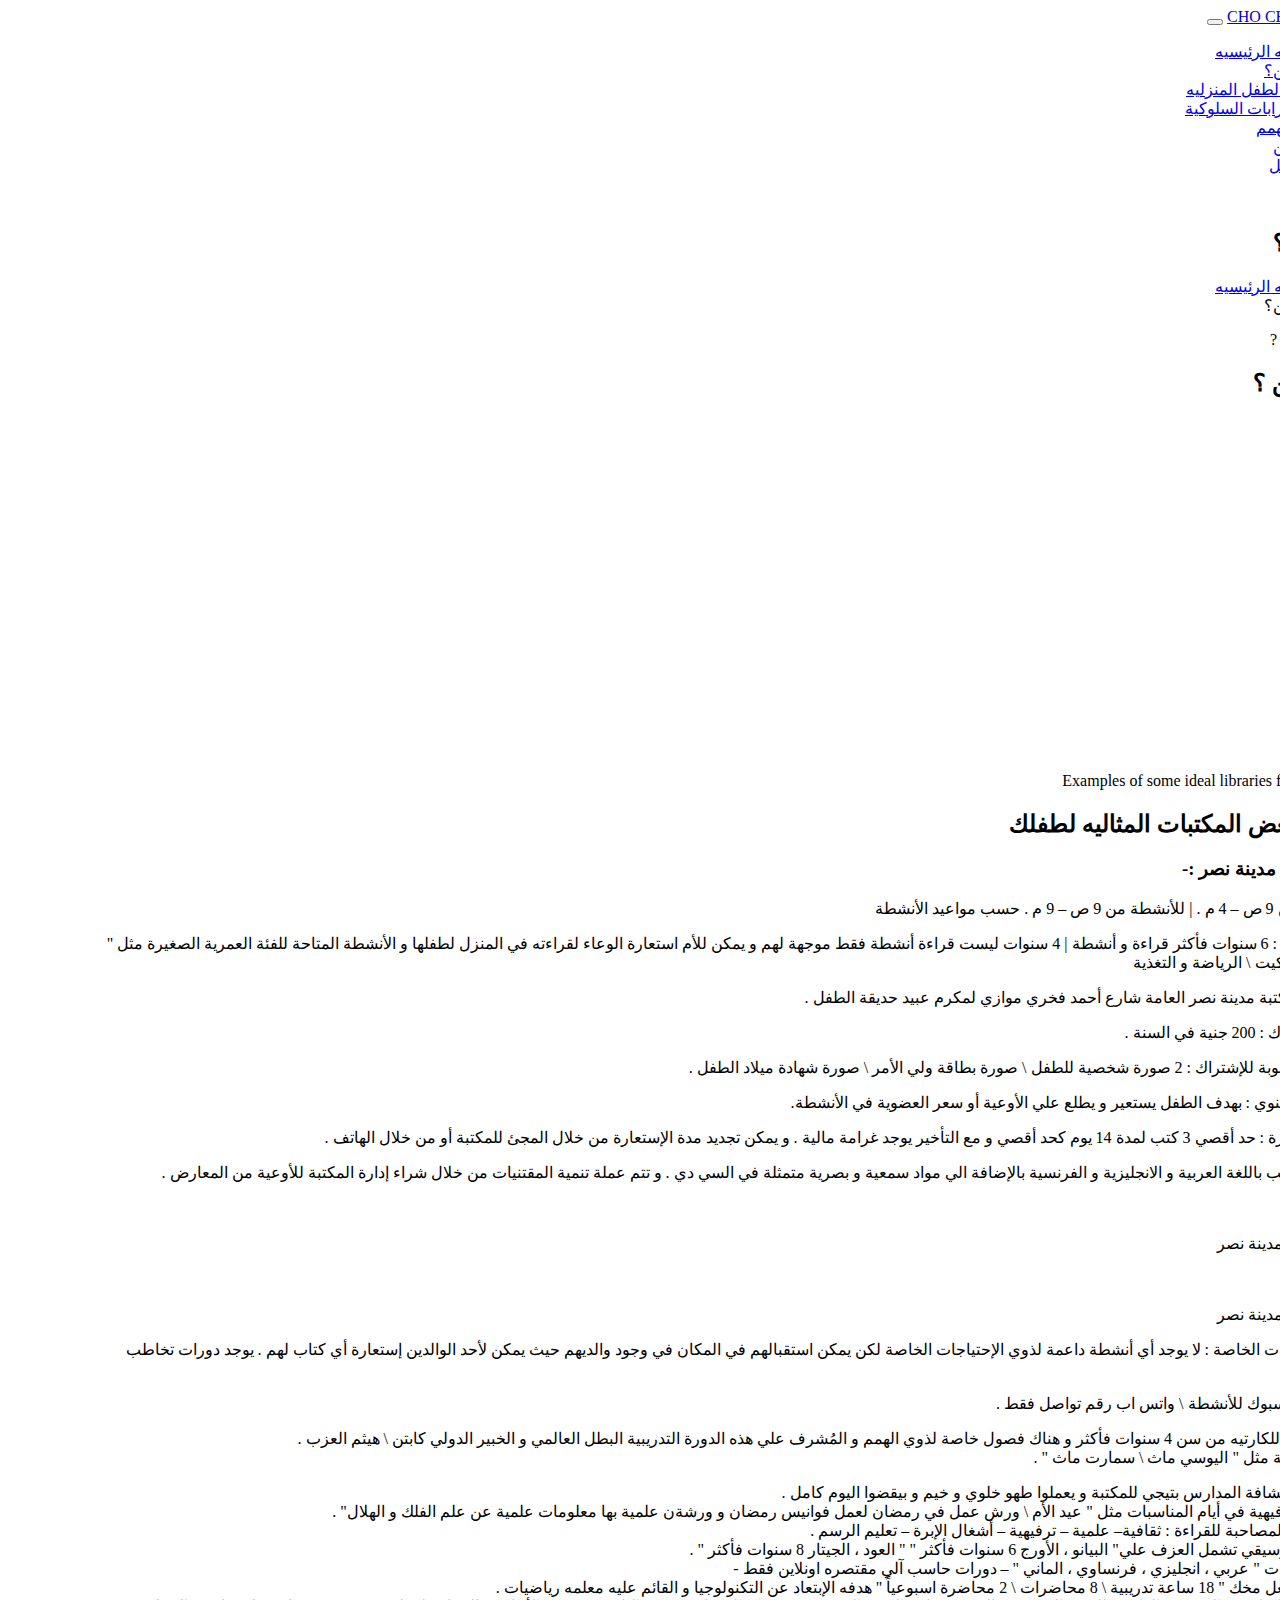
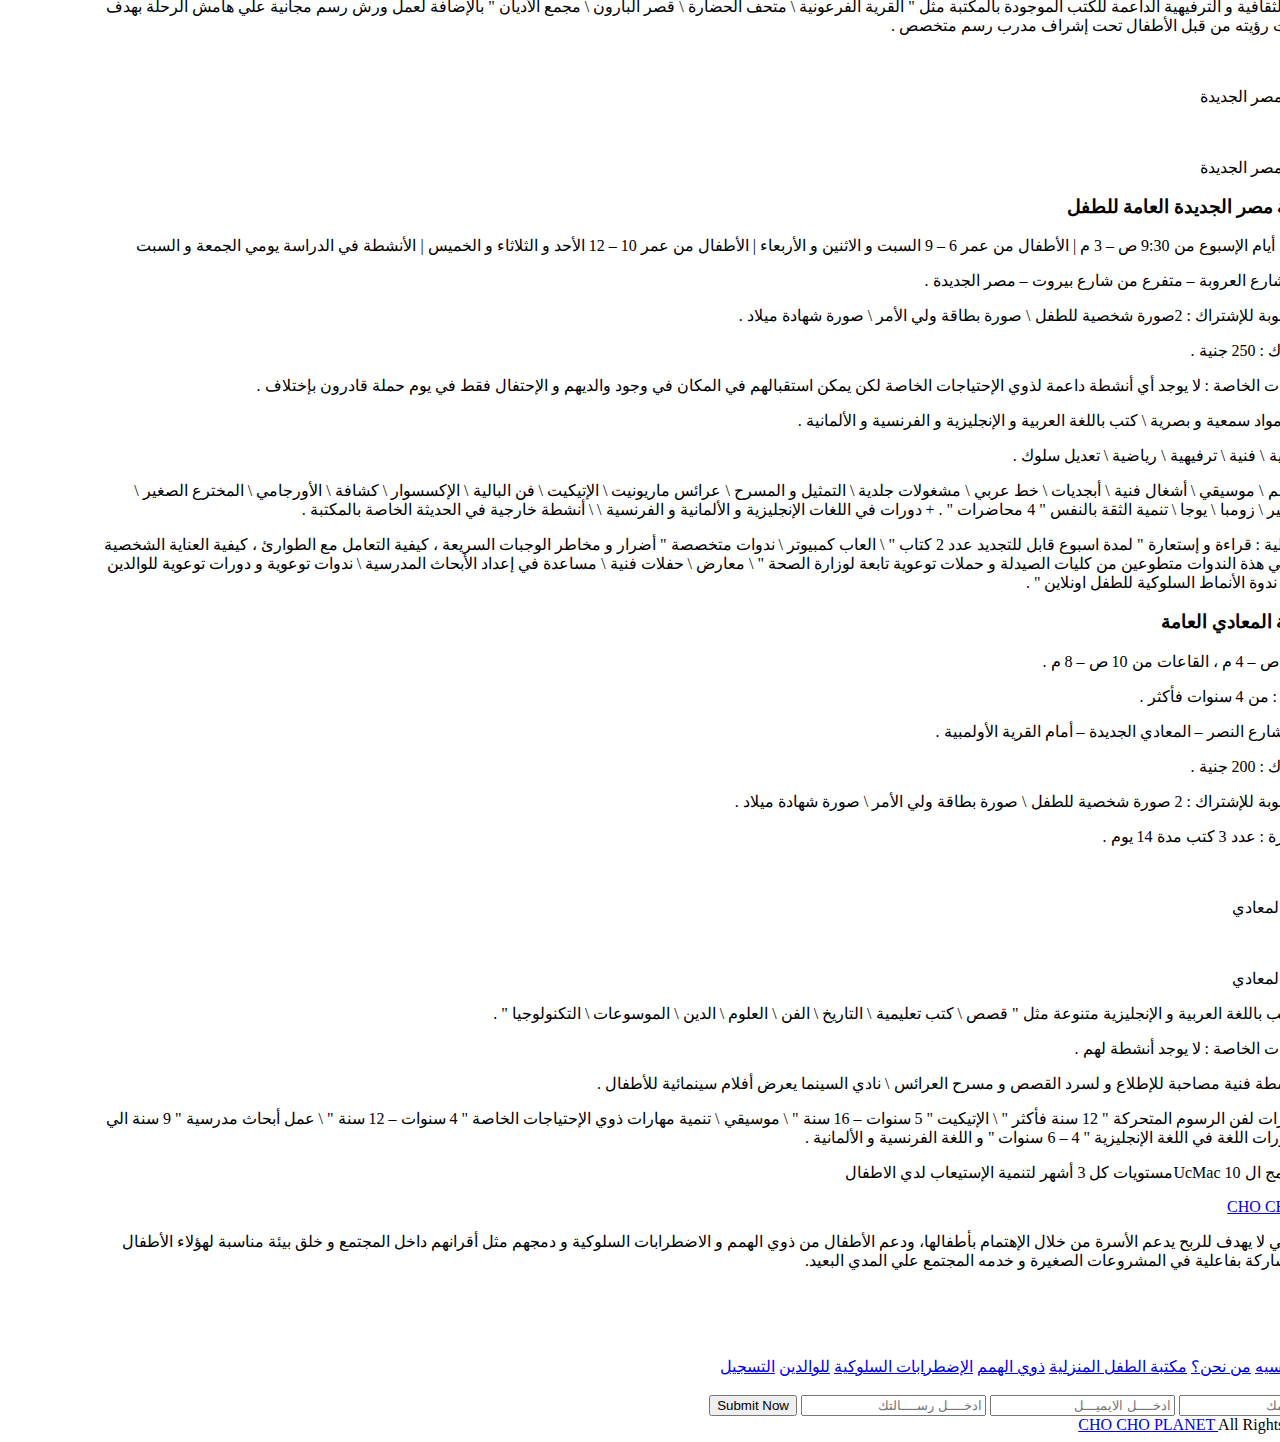
==== about.html @ f4aa1aa5 "Add files via upload" ====
<!DOCTYPE html>
<html lang="en" dir="rtl">

<!-- من نحن؟ -->
  <head>

    <meta charset="UTF-8" />
    <meta http-equiv="X-UA-Compatible" content="IE=edge" />
    <meta name="viewport" content="width=device-width, initial-scale=1.0" />
    <meta name="description" content="kindergarten-website-template" />
    <link rel="shortcut icon" href="img/cover5.png" type="image/x-icon" />

    <!-- Google fonts -->
    <link rel="preconnect" href="https://fonts.googleapis.com" />
    <link rel="preconnect" href="https://fonts.gstatic.com" crossorigin />
    <link
      href="https://fonts.googleapis.com/css2?family=Nunito:ital,wght@0,200;0,300;0,400;0,500;0,600;0,700;1,200;1,300;1,400;1,500;1,600;1,700&display=swap"
      rel="stylesheet"
    />

    <!-- import css files -->
    <link rel="stylesheet" href="css/all.min.css" />
    <link rel="stylesheet" href="css/bootstrap.min.css" />
    <link rel="stylesheet" href="css/swiper-bundle.min.css" />
    <link rel="stylesheet" href="css/skitter.css">
    <link rel="stylesheet" href="css/main.css" />
    <link href="https://unpkg.com/aos@2.3.1/dist/aos.css" rel="stylesheet" />
    <title>CHO CHO PLANET</title>
  </head>
  <body>
    <!-- Start navbar -->
    <nav class="navbar navbar-expand-lg bg-light shadow-lg sticky-top color-nav">
      <div class="container">
        <a class="navbar-brand fs-3 fw-bold" href="/">CHO CHO PLANET</a>
        <button
          class="navbar-toggler shadow-none"
          type="button"
          data-bs-toggle="collapse"
          data-bs-target="#navbarSupportedContent"
          aria-controls="navbarSupportedContent"
          aria-expanded="false"
          aria-label="Toggle navigation"
        >
          <span class="navbar-toggler-icon"></span>
        </button>
        <div class="collapse navbar-collapse" id="navbarSupportedContent">
          <ul class="navbar-nav m-auto mb-2 mb-lg-0 p-0">
            <li class="nav-item">
              <a
                class="nav-link py-2 px-3 fw-bold text-black active"
                aria-current="page"
                href="index.html"
                >الصفحه الرئيسيه</a
              >
            </li>
            <li class="nav-item">
              <a class="nav-link py-2 px-3 fw-bold text-black" href="about.html"
                >من نحن؟</a
              >
            </li>
            <li class="nav-item">
              <a
                class="nav-link py-2 px-3 fw-bold text-black"
                href="classes.html"
                >مكتبه الطفل المنزليه</a
              >
            </li>
            <li class="nav-item">
              <a
                class="nav-link py-2 px-3 fw-bold text-black"
                href="teachers.html"
                > الإضطرابات السلوكية </a
              >
            </li>
            <li class="nav-item">
              <a
                class="nav-link py-2 px-3 fw-bold text-black"
                href="gallery.html"
                >  ذوي الهمم</a
              >
            </li>
            <!-- <li class="nav-item dropdown">
              <a
                class="nav-link py-2 px-3 fw-bold text-black dropdown-toggle"
                href="#"
                id="navbarDropdown"
                role="button"
                data-bs-toggle="dropdown"
                aria-expanded="false"
              >
                Pages
              </a>
              <ul class="dropdown-menu" aria-labelledby="navbarDropdown">
                <li>
                  <a class="dropdown-item" href="plog_grid.html">Blog Grid</a>
                </li>
                <li>
                  <a class="dropdown-item" href="plog_details.html"
                    >Blog Detail</a
                  >
                </li>
              </ul>
            </li> -->
            <li class="nav-item">
              <a
                class="nav-link py-2 px-3 fw-bold text-black"
                href="plog_grid.html"
                >للوالدين</a
              >
            </li>
            <li class="nav-item">
              <a
                class="nav-link py-2 px-3 fw-bold text-black"
                href="contact.html"
                >التسجيل</a
              >
            </li>
          </ul>
         <img src="img/llooggoo.png  " class="rounded-3 sss "  alt="">
        </div>
      </div>
    </nav>
    <!-- End navbar -->

    <!-- Start Beradcrumb -->
    <nav aria-label="breadcrumb" class="breadcrumb-section position-relative">
      <div class="backgroundcover"> </div>
      <div class="backgroundcover2 w-100 h-100"> </div>

      <div class="position-absolute top-50 start-50 translate-middle">
        <h2 class="text-center display-3 text-white">من نحن؟</h2>
        <ol class="breadcrumb justify-content-center">
          <li class="breadcrumb-item">
            <a href="index.html" class="text-white">الصفحه الرئيسيه</a>
          </li>
          <li class="breadcrumb-item active text-white" aria-current="page">
            من نحن؟
          </li>
        </ol>
      </div>
    </nav>
    <!-- End Beradcrumb -->


    
    <!-- Start About Us -->
    
    <div class="about-us bg-light">

      <div class="main-heading text-center">
        <span class="text-uppercase position-relative d-inline-block px-2 text"
          >Who Are We ?</span
        >
        <h2 class="fw-bold my-3 text">   من نحــن ؟ </h2>
      </div>



      <div class="container">
        <div class="row row-cols-1 row-cols-lg-2">
          <div class="col p-3 d-flex align-items-center" data-aos="fade-right">
            <div class="item text-center">
              <img src="img/AinShams.jpg" class="img-fluid rounded-5" alt="img"  />
            </div>
          </div>

          <div class="col p-3" data-aos="fade-left">
            <div class="main-heading">

              <h2 class="fw-bold my-3">تيم موقع CHO CHO PLANET</h2>
            </div>

            <div class="content">
              <p class="text-muted m-0 m-auto">
                مجموعة من الطلبة الخريجين من جامعة عين شمس كلية الآداب قسم المكتبات و المعلومات لتقييم و دعم مكتبات الأطفال و أطفال ذوي الهمم و الإضطرابات السلوكية و مشكلات التخاطب و توفير كافة سُبل الراحة المُتمثلة في مساعدة أسرهم علي تنشئتهم تنشئة سليمة .
              </p>
              <p class="h4 fw-bold mt-2"> رسالتنا : </p>
              <p>مساعدة الوالدين علي تنشئة الطفل في بيئة مناسبة من كافة النواحي التعليمية و النفسية و دعم الأطقال من ذوي الهمم و الإضطرابات السلوكية و مشكلات التخاطب و إلقاء الضوء علي دور مكتبات الأطفال في المجتمع .              </p>
              <p class="h4 fw-bold mt-2"> اهدافنا :
               </p>
               <p>1 ) محاربة الصورة النمطية عن مكتبة الطفل . <br>
                2 ) دمج أطفال ذوي ذوي الهمم و الإضطرابات السلوكية و مشكلات التخاطب و مساعدتهم علي الإبداع مثل أقرانهم . <br>
                3 ) تقييم مكتبات الأطفال و مدي ملائمتها لكل من الأطفال و ذوي الهمم و الإضطرابات السلوكية و مشكلات التخاطب . <br>
                4 ) توعية المجتمع بمدي العائد الإيجابي الناتج من مكتبات الأطفال عامة و ذوي الهمم و الإضطرابات السلوكية و مشكلات التخاطب خاصة .
              </p>

            </div>
          </div>
        </div>
      </div>
    </div>
    <!-- End About Us -->




<!-- Start Section2  -->

<div class="container my-5">

  <div class="main-heading text-center ">
    <span class="text-uppercase position-relative d-inline-block px-2 text"
      >Examples of some ideal libraries for your child</span
    >
    <h2 class="fw-bold my-3 text mb-5" >   نماذج لبعض المكتبات المثاليه لطفلك</h2>
  </div>

  <div class="row mb-1">

<div class="col-lg-6">

<div>
  <h3 class="fw-bold  my-3 "> أولاً ) مكتبة مدينة نصر :-   </h3>

  <p class="">

<p><span class="h4 fw-bold mt-2">  المواعيد :  </span>
  <span class="text-small "> من 9 ص – 4 م . |            للأنشطة من 9 ص – 9 م . حسب مواعيد الأنشطة </span> </p>

<p><span class="h4 fw-bold mt-2 ">  الفئة العمرية  :  </span>
  <span class="text-small"> 6 سنوات فأكثر قراءة و أنشطة |                  4 سنوات ليست قراءة أنشطة فقط موجهة لهم و يمكن للأم استعارة الوعاء لقراءته في المنزل لطفلها و الأنشطة المتاحة للفئة العمرية الصغيرة مثل " الزومبا \ الاتيكيت \ الرياضة و التغذية </span>
  </p>

<p><span class="h4 fw-bold mt-2">  العنــوان :  </span>
  <span class="text-small"> مكتبة مدينة نصر العامة شارع أحمد فخري موازي لمكرم عبيد حديقة الطفل .</span>
  </p>


  <p><span class="h4 fw-bold mt-2"> تكلفة الإشتراك :   </span>
    <span class="text-small">  200 جنية في السنة .</span></p>

<p>
  <span class="h4 fw-bold mt-2"> الأوراق المطلوبة للإشتراك :    </span>
<span class="text-small"> 2 صورة شخصية للطفل \ صورة بطاقة ولي الأمر \ صورة شهادة ميلاد الطفل .</span>
</p>

<p><span class="h4 fw-bold mt-2"> الإشتراك السنوي :  </span>
  <span class="text-small">  بهدف الطفل يستعير و يطلع علي الأوعية أو سعر العضوية في الأنشطة.  </span>
</p>


<p><span class="h4 fw-bold mt-2"> نظام الإستعارة :   </span>
  <span class="text-small">   حد أقصي 3 كتب لمدة 14 يوم كحد أقصي و مع التأخير يوجد غرامة مالية . و يمكن تجديد مدة الإستعارة من خلال المجئ للمكتبة أو من خلال الهاتف .   </span>
</p>

<p><span class="h4 fw-bold mt-2"> المقتنيات:   </span>
  <span class="text-small">   كتب باللغة العربية و الانجليزية و الفرنسية بالإضافة الي مواد سمعية و بصرية متمثلة في السي دي . و تتم عملة تنمية المقتنيات من خلال شراء إدارة المكتبة للأوعية من المعارض .  </span>
</p>



  </p>

</div>
</div>

<div class="col-lg-6">

  <div class="skitter skitter-large  ">
    <ul>
      <li>
        <a href="#cut"><img src="img/lip1.jpg " class="cut" /></a>
        <div class="label_text"><p> مكتبة مدينة نصر</p></div>
      </li>
      <li>
        <a href="#swapBlocks"><img src="img/lip2.jpg" class="swapBlocks" /></a>
        <div class="label_text"><p> مكتبة مدينة نصر</p></div>
      </li>

    </ul>
  </div>
  
</div>


  </div>



  <p><span class="h4 fw-bold mt-2 pt-5"> ذوي الاحتياجات الخاصة :    </span>
    <span class="text-small">  لا يوجد أي أنشطة داعمة لذوي الإحتياجات الخاصة لكن يمكن استقبالهم في المكان في وجود والديهم حيث يمكن لأحد الوالدين إستعارة أي كتاب لهم . يوجد دورات تخاطب فقط .  </span>
  </p>


  <p><span class="h4 fw-bold mt-2 pt-5"> التواصل :     </span>
    <span class="text-small">  فيسبوك للأنشطة \ واتس اب رقم تواصل فقط .  </span>
  </p>

<p class="text-small" > دورة رياضية للكارتيه من سن 4 سنوات فأكثر و هناك فصول خاصة لذوي الهمم و المُشرف علي هذه الدورة التدريبية البطل العالمي و الخبير الدولي كابتن \ هيثم العزب . <br>
  دورات تعليمية مثل " اليوسي ماث \ سمارت ماث " .
</p>

  <p><span class="h4 fw-bold mt-2 pt-5"> الأنشطة :      </span>
    <span class="text-small"> الكشافة  المدارس بتيجي للمكتبة و يعملوا طهو خلوي و خيم و بيقضوا اليوم كامل  . </span> <br>
    1 ) حفلات ترفيهية في أيام المناسبات مثل " عيد الأم \ ورش عمل في رمضان لعمل فوانيس رمضان و ورشةن علمية بها معلومات علمية عن علم الفلك و الهلال" .  <br>
    2 ) الأنشطة المصاحبة للقراءة : ثقافية– علمية – ترفيهية – أشغال الإبرة – تعليم الرسم . <br>
    3 ) دورات موسيقي تشمل العزف علي" البيانو ، الأورج  6 سنوات فأكثر " " العود ، الجيتار 8 سنوات فأكثر " . <br>
    4 ) دورات لغات " عربي ، انجليزي ، فرنساوي ، الماني " – دورات حاسب آلي مقتصره اونلاين فقط -    <br>
    5 ) برنامج شغل مخك " 18 ساعة تدريبية \ 8 محاضرات \ 2 محاضرة اسبوعياً " هدفه الإبتعاد عن التكنولوجيا و القائم عليه معلمه رياضيات . <br>
    6 ) الرحلات الثقافية و الترفيهية الداعمة للكتب الموجودة بالمكتبة مثل " القرية الفرعونية \ متحف الحضارة \ قصر البارون \ مجمع الأديان " بالإضافة لعمل ورش رسم مجانية علي هامش الرحلة بهدف تطبيق ما تمت رؤيته من قبل الأطفال تحت إشراف مدرب رسم متخصص .
  </p>
</div>

<!-- End Section2  -->





<!-- Start Section3  -->
<div class="bg-light py-5">
  <div class="container my-5 ">



    <div class="row ">
  
  <div class="col-lg-6">
  
    <div class="skitter skitter-large  ">
      <ul>
        <li>
          <a href="#cut"><img src="img/lip3.jpg " class="cut" /></a>
          <div class="label_text"><p>مكتبة مصر الجديدة</p></div>
        </li>
        <li>
          <a href="#swapBlocks"><img src="img/lip4.jpg" class="swapBlocks" /></a>
          <div class="label_text"><p>مكتبة مصر الجديدة</p></div>
        </li>
  
      </ul>
    </div>
  
  </div>
  
  <div class="col-lg-6">
  
    <h3 class="fw-bold  my-3 "> ثانياً ) مكتبة مصر الجديدة العامة للطفل   </h3>

    <p class="">
  
  <p><span class="h4 fw-bold mt-2">  المواعيد :  </span>
    <span class="text-small ">    كل أيام الإسبوع من 9:30 ص – 3 م |      الأطفال من عمر 6 – 9 السبت و الاثنين و الأربعاء  |     الأطفال من عمر 10 – 12 الأحد و الثلاثاء و الخميس  |     الأنشطة في الدراسة يومي الجمعة و السبت   </span> 
  </p>
  
  <p><span class="h4 fw-bold mt-2">  العنوان :  </span>
    <span class="text-small ">      42 شارع العروبة – متفرع من شارع بيروت – مصر الجديدة .  </span> 
  </p> 
  
  <p><span class="h4 fw-bold mt-2">  الأوراق المطلوبة للإشتراك :  </span>
    <span class="text-small ">     2صورة شخصية للطفل \ صورة بطاقة ولي الأمر \ صورة شهادة ميلاد  .  </span> 
  </p>

  <p><span class="h4 fw-bold mt-2">  تكلفة الإشتراك :   </span>
    <span class="text-small ">       250 جنية .  </span> 
  </p>


  <p><span class="h4 fw-bold mt-2">  ذوي الاحتياجات الخاصة :    </span>
    <span class="text-small ">      لا يوجد أي أنشطة داعمة لذوي الإحتياجات الخاصة لكن يمكن استقبالهم في المكان في وجود والديهم و الإحتفال فقط في يوم حملة قادرون بإختلاف .  </span> 
  </p>

  <p><span class="h4 fw-bold mt-2">  المقتنيات :    </span>
    <span class="text-small ">      : مواد سمعية و بصرية \ كتب باللغة العربية و الإنجليزية و الفرنسية و الألمانية .  </span> 
  </p>

  <p><span class="h4 fw-bold mt-2">  الورش :   </span>
    <span class="text-small ">       علمية \ فنية \ ترفيهية \ رياضية \ تعديل سلوك .  </span> 
  </p>

  <p><span class="h4 fw-bold mt-2">  الدورات :   </span>
    <span class="text-small ">       رسم \ موسيقي \ أشغال فنية \ أبجديات \ خط عربي \ مشغولات جلدية \ التمثيل و المسرح \ عرائس ماريونيت \ الإتيكيت \ فن البالية \ الإكسسوار \ كشافة \ الأورجامي \ المخترع الصغير \ الطبيب الصغير \ زومبا \ يوجا \ تنمية الثقة بالنفس " 4 محاضرات " . + دورات في اللغات الإنجليزية و الألمانية و الفرنسية \ \ أنشطة خارجية في الحديثة الخاصة بالمكتبة .  </span> 
  </p>
  
    
  </div>

  <p><span class="h4 fw-bold mt-2">  البرامج الداخلية :   </span>
    <span class="text-small ">       قراءة و إستعارة " لمدة اسبوع قابل للتجديد عدد 2 كتاب " \ العاب كمبيوتر \ ندوات متخصصة " أضرار و مخاطر الوجبات السريعة ، كيفية التعامل مع الطوارئ ، كيفية العناية الشخصية و القائمين علي هذة الندوات متطوعين من كليات الصيدلة و حملات توعوية تابعة لوزارة الصحة " \ معارض \ حفلات فنية \ مساعدة في إعداد الأبحاث المدرسية \ ندوات توعوية و دورات توعوية للوالدين اونلاين مثل " ندوة الأنماط السلوكية للطفل اونلاين " .  </span> 
  </p>
  
  
    </div>
  
  
  
  
  </div>
</div>
<!-- End Section3  -->










<!-- Start Section4  -->

<div class="container my-5 pt-5">


  <div class="row ">

<div class="col-lg-6">

<div>
  <h3 class="fw-bold  my-3 "> ثالثاً : مكتبة المعادي العامة   </h3>

  <p class="">

<p><span class="h4 fw-bold mt-2">  المواعيد :  </span>
  <span class="text-small "> 10 ص – 4 م ، القاعات من 10 ص – 8 م .</span> </p>


<p><span class="h4 fw-bold mt-2 ">  الفئة العمرية  :  </span>
  <span class="text-small"> من 4 سنوات فأكثر .</span>
  </p>


<p><span class="h4 fw-bold mt-2">  العنــوان :  </span>
  <span class="text-small">  2 شارع النصر – المعادي الجديدة – أمام القرية الأولمبية .</span>
  </p>


  <p><span class="h4 fw-bold mt-2"> تكلفة الإشتراك :   </span>
    <span class="text-small">  200 جنية   .</span>
  </p>


<p>
  <span class="h4 fw-bold mt-2"> الأوراق المطلوبة للإشتراك :    </span>
<span class="text-small"> 2 صورة شخصية للطفل \ صورة بطاقة ولي الأمر \ صورة شهادة ميلاد  .</span>
</p>


<p><span class="h4 fw-bold mt-2"> نظام الإستعارة :   </span>
  <span class="text-small">  عدد 3 كتب مدة 14 يوم .  </span>
</p>
  </p>

</div>
</div>


<div class="col-lg-6">

  <div class="skitter skitter-large  ">
    <ul>
      <li>
        <a href="#cut"><img src="img/lip5.jpg " class="cut" /></a>
        <div class="label_text"><p>مكتبة المعادي</p></div>
      </li>
      <li>
        <a href="#swapBlocks"><img src="img/lip6.jpg" class="swapBlocks" /></a>
        <div class="label_text"><p>مكتبة المعادي</p></div>
      </li>

    </ul>
  </div>
  
</div>


  </div>



  <p><span class="h4 fw-bold mt-2"> المقتنيات:   </span>
    <span class="text-small">   كتب باللغة العربية و الإنجليزية متنوعة مثل " قصص \ كتب تعليمية \ التاريخ \ الفن \ العلوم \ الدين \ الموسوعات \ التكنولوجيا " .  </span>
  </p>
  
  <p><span class="h4 fw-bold mt-2 pt-5"> ذوي الاحتياجات الخاصة :    </span>
    <span class="text-small">   لا يوجد أنشطة لهم . </span>
  </p>

  <p><span class="h4 fw-bold mt-2 pt-5"> الأنشطة :     </span>
    <span class="text-small">   أنشطة فنية مصاحبة للإطلاع و لسرد القصص و مسرح العرائس \ نادي السينما يعرض أفلام سينمائية للأطفال . </span>
  </p>


  <p><span class="h4 fw-bold mt-2 pt-5"> الدورات :     </span>
    <span class="text-small">   دورات لفن الرسوم المتحركة " 12 سنة فأكثر " \ الإتيكيت " 5 سنوات – 16 سنة " \ موسيقي \ تنمية مهارات ذوي الإحتياجات الخاصة " 4 سنوات – 12 سنة " \ عمل أبحاث مدرسية " 9 سنة الي 15 سنة " \ دورات اللغة في اللغة الإنجليزية " 4 – 6 سنوات " و اللغة الفرنسية و الألمانية . </span>
  </p>

  <p><span class="h4 fw-bold mt-2 pt-5"> البرامج :     </span>
    <span class="text-small">   برنامج ال </span>
    <span class="text-small">   UcMac </span>
    <span class="text-small">    10مستويات كل 3 أشهر لتنمية الإستيعاب لدي الاطفال </span>


  </p>



</div>

<!-- End Section4  -->




























    <!-- Start Footer -->
    <footer>
      <div class="container text-white">
        <div class="row ">
          
          <div class="col-lg-3 p-4">
            <div class="box">
              <a
                class="display-5  fw-bold text-decoration-none text-white fs-3"
                href="#"
                >CHO CHO PLANET
                </a
              >
              <p class="my-3">
                موقع الكتروني لا يهدف للربح يدعم الأسرة من خلال الإهتمام بأطفالها، ودعم الأطفال من ذوي الهمم و الاضطرابات السلوكية و دمجهم مثل أقرانهم داخل المجتمع و خلق بيئة مناسبة لهؤلاء الأطفال للإبداع و المشاركة بفاعلية في المشروعات الصغيرة و خدمه المجتمع علي المدي البعيد.
              </p>
              <ul class="list-unstyled mb-0 p-0 d-flex gap-2">
                <li>
                  <a href="https://www.facebook.com/profile.php?id=100079560855565&mibextid=ZbWKwL" target="_blank" aria-label="facebook-icon">
                    <i
                      class="fa-brands fa-facebook-f text-white border rounded-circle p-2"
                    >
                    </i>
                  </a>
                </li>


                <li>
                  <a href="http://tiktok.com/@chocho_planet" target="_blank" aria-label="tiktok-icon">
                    <i
                      class="fa-brands fa-tiktok text-white border rounded-circle p-2 "
                    >
                    </i>
                  </a>
                </li>
              </ul>
            </div>
          </div>

          <div class="col-lg-2 p-3">
            <div class="box">
              <div class="title fw-bold h4">اختصـــارات</div>
              <div class="links">
                <a
                  href="index.html"
                  class="d-block text-decoration-none text-white mt-2 px-4 position-relative"
                  >الصفحه الرئيسيه</a
                >
                <a
                  href="about.html"
                  class="d-block text-decoration-none text-white mt-2 px-4 position-relative"
                  >من نحن؟</a
                >
                <a
                  href="classes.html"
                  class="d-block text-decoration-none text-white mt-2 px-4 position-relative"
                  >مكتبة الطفل المنزلية</a
                >
                <a
                  href="gallery.html"
                  class="d-block text-decoration-none text-white mt-2 px-4 position-relative"
                  >ذوي الهمم</a
                > 
                <a
                href="teachers.html"
                class="d-block text-decoration-none text-white mt-2 px-4 position-relative"
                >الإضطرابات السلوكية</a
              >
                <a
                  href="plog_grid.html"
                  class="d-block text-decoration-none text-white mt-2 px-4 position-relative"
                  > للوالدين</a
                >
                <a
                  href="contact.html"
                  class="d-block text-decoration-none text-white mt-2 px-4 position-relative"
                  >التسجيل</a
                >
              </div>
            </div>
          </div>

          <div class="col p-3">
            <div class="box">
              <div class="title fw-bold h4">ارســل لـــنا</div>
              <form action="">
                <input
                  type="text"
                  placeholder="ادخــــل أســـمك"
                  class="form-control shadow-none fs-5 my-3 text-center"
                />
                <input
                  type="email"
                  placeholder="ادخــــل الايميـــل"
                  class="form-control shadow-none fs-5 my-3 text-center"
                />
                <input
                type="text"
                placeholder="ادخــــل رســــالتك"
                class="form-control shadow-none fs-5 my-3 text-center"
              />
                <input
                  type="submit"
                  value="Submit Now"
                  class="form-control shadow-none fs-5 my-3 rounded-pill border-0 text-white"
                />
                
              </form>
            </div>
          </div>
        </div>

        <div class="phoro-foter"></div>
        <div class="copy-right text-center border-top">
          &copy;
          <a href="#" class="text-decoration-none">
            <span>CHO CHO PLANET            </span>
          </a>
          All Rights Reserved 
        </div>
      </div>
    </footer>
    <!-- End Footer -->

    <!-- import js files -->
    <script src="js/jquery-3.6.0.min.js"></script>
    <script src="js/jquery.easing.1.3.js"></script>
    <script src="js/jquery.skitter.min.js"></script>
    <script src="js/bootstrap.bundle.min.js"></script>
    <script src="js/all.min.js"></script>
    <script src="js/swiper-bundle.min.js"></script>
    <script src="https://unpkg.com/aos@2.3.1/dist/aos.js"></script>
    <script src="js/main.js"></script>
  </body>
</html>
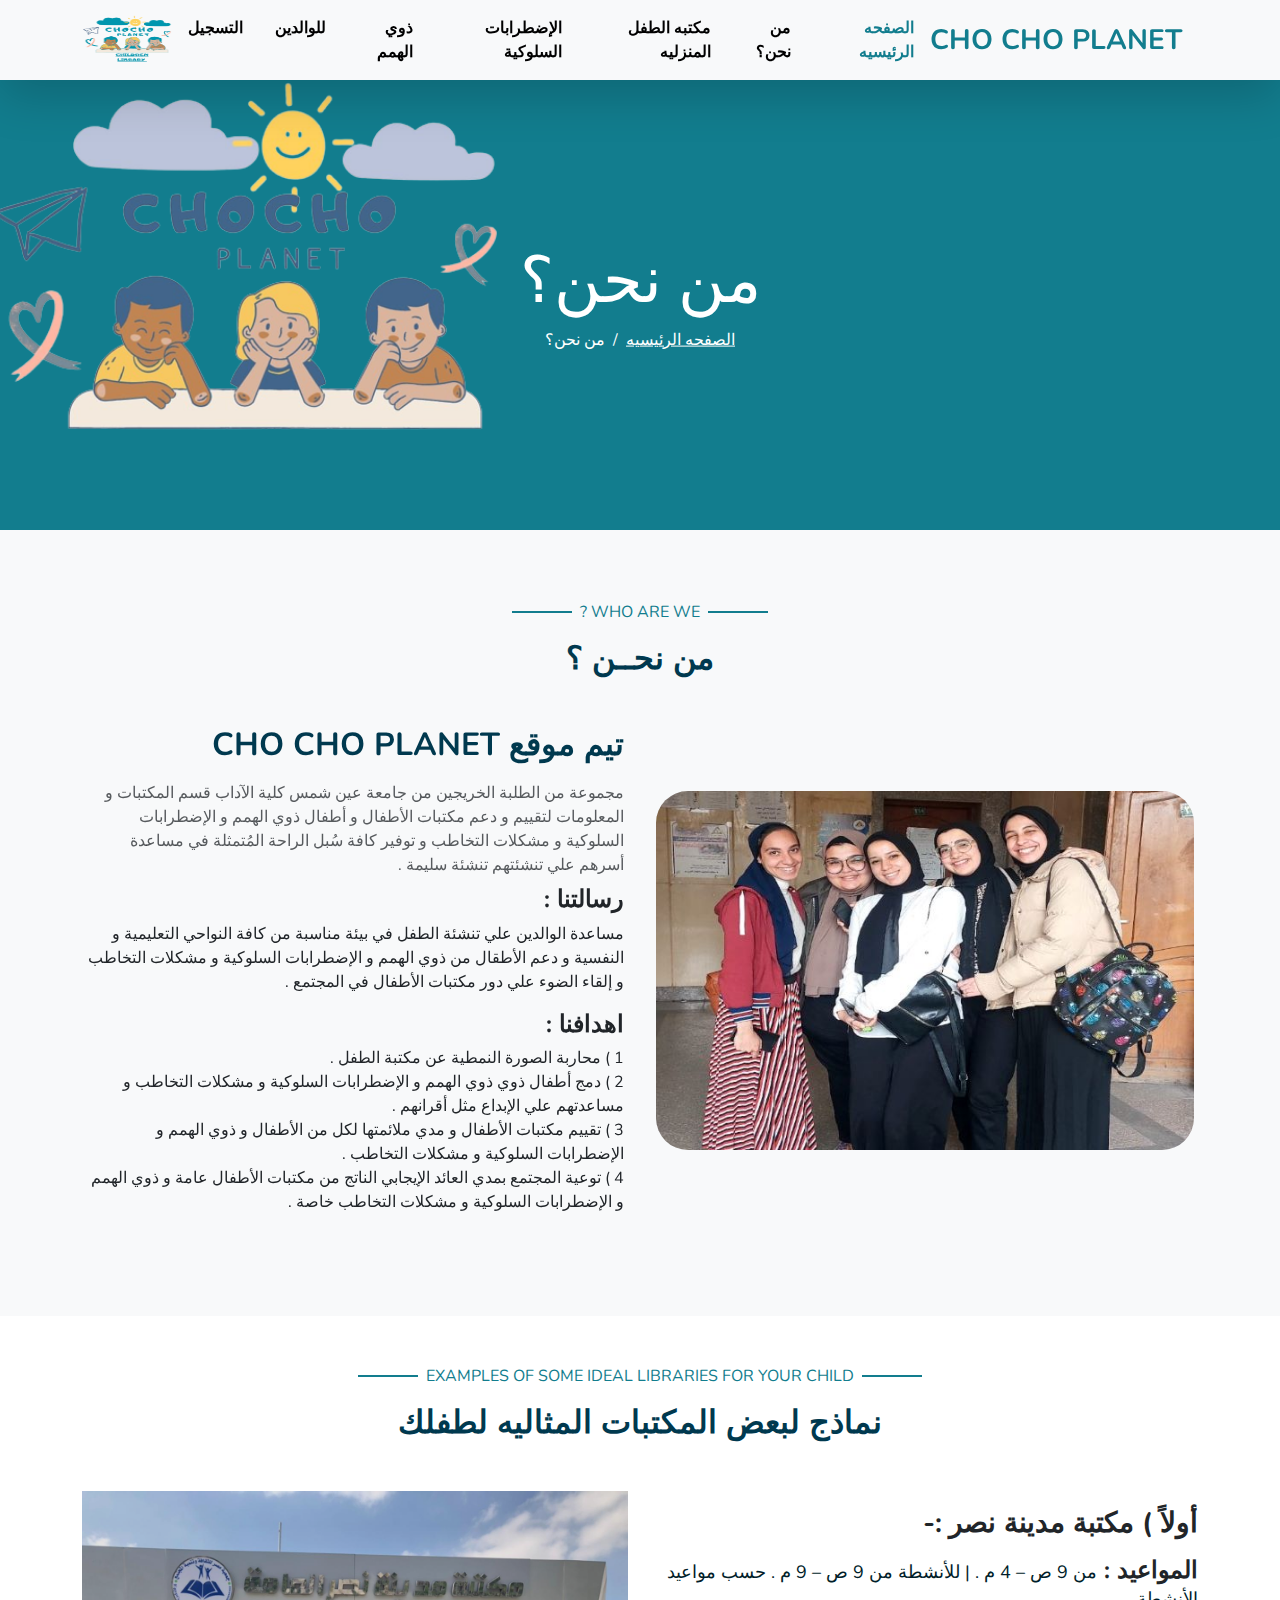
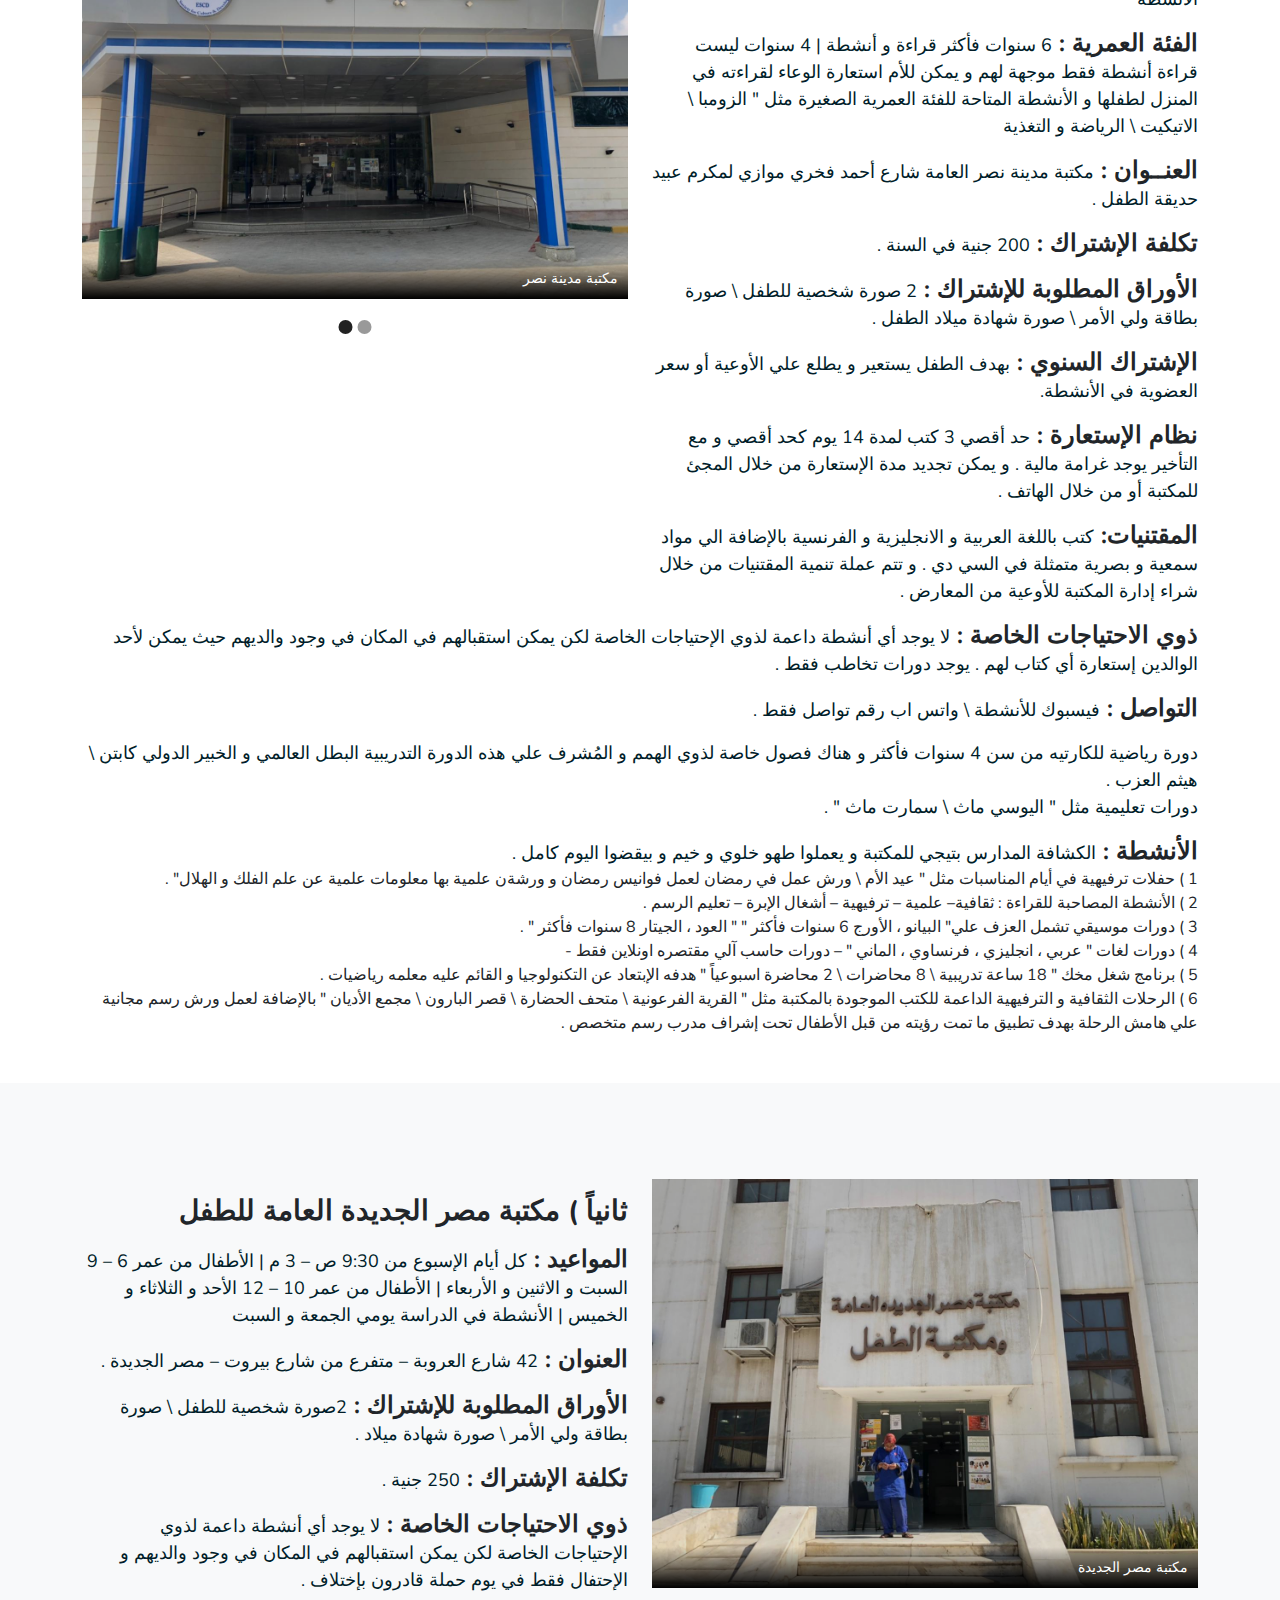
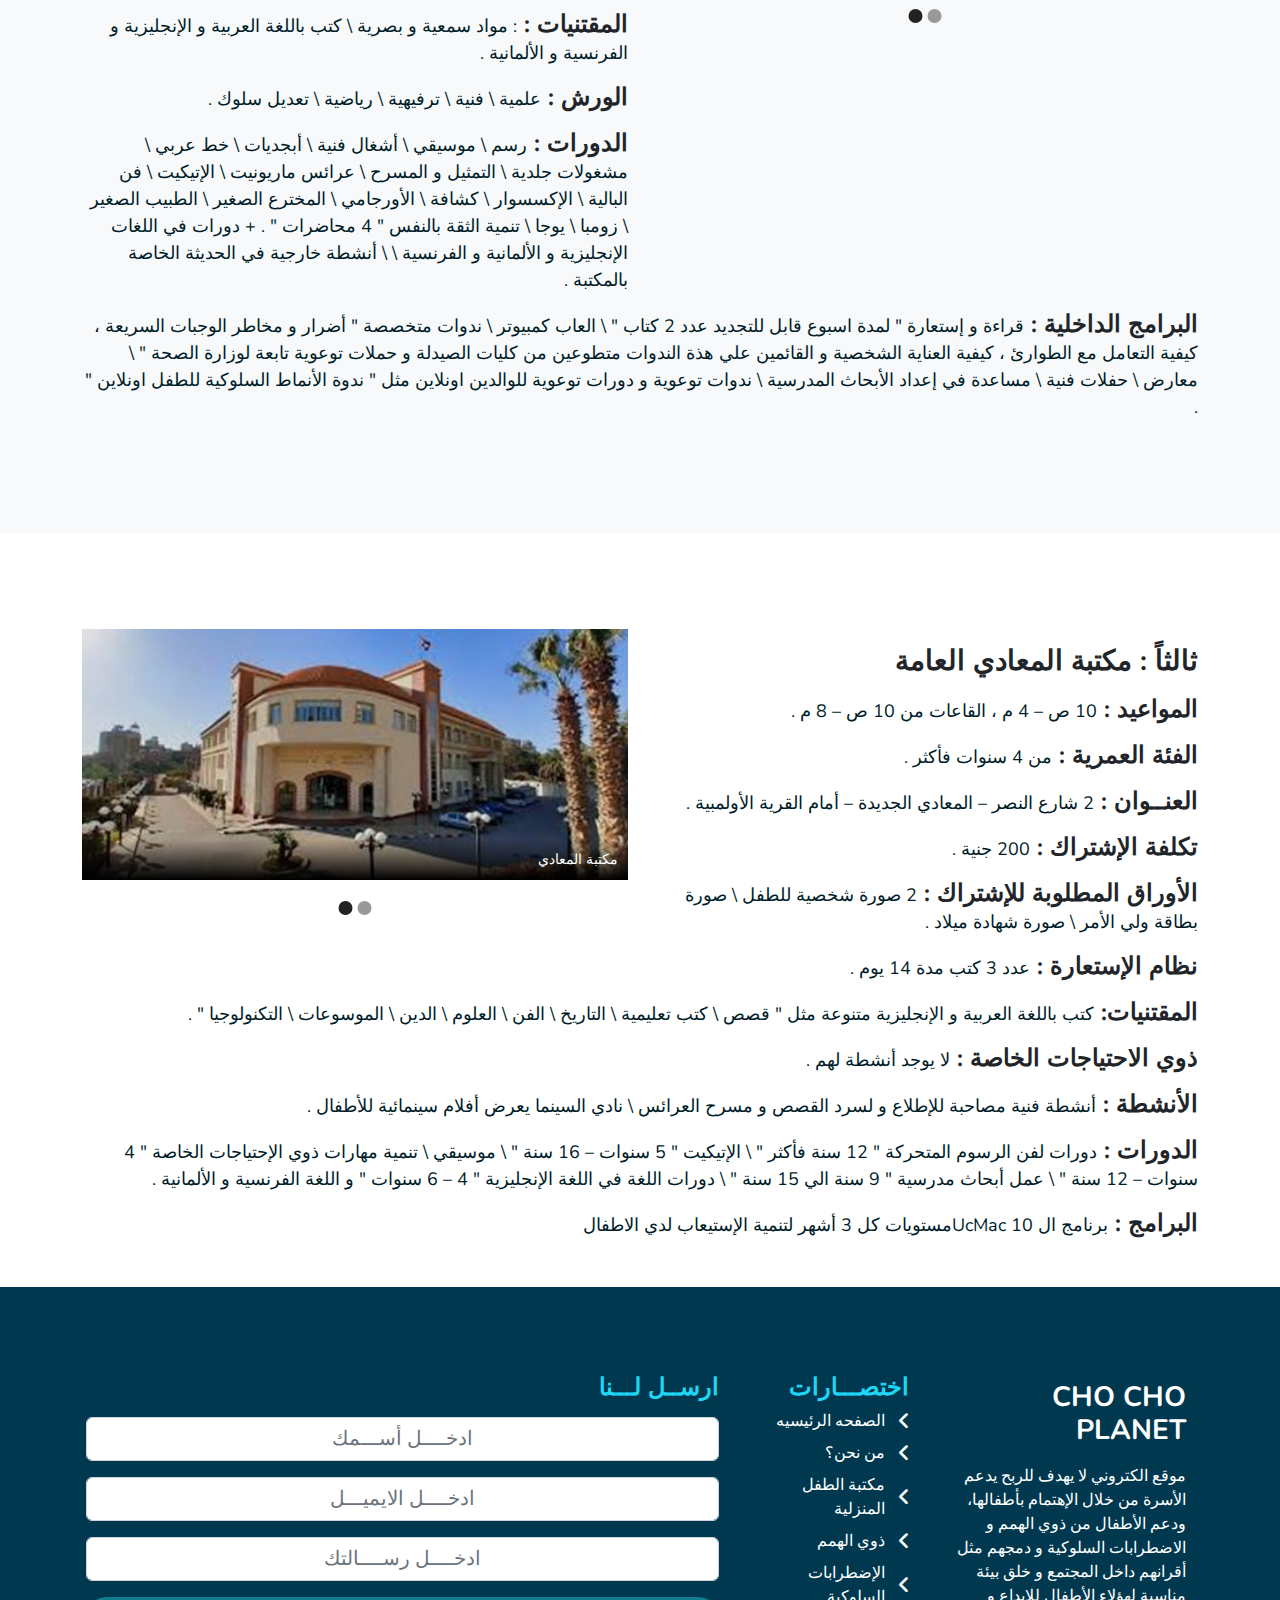
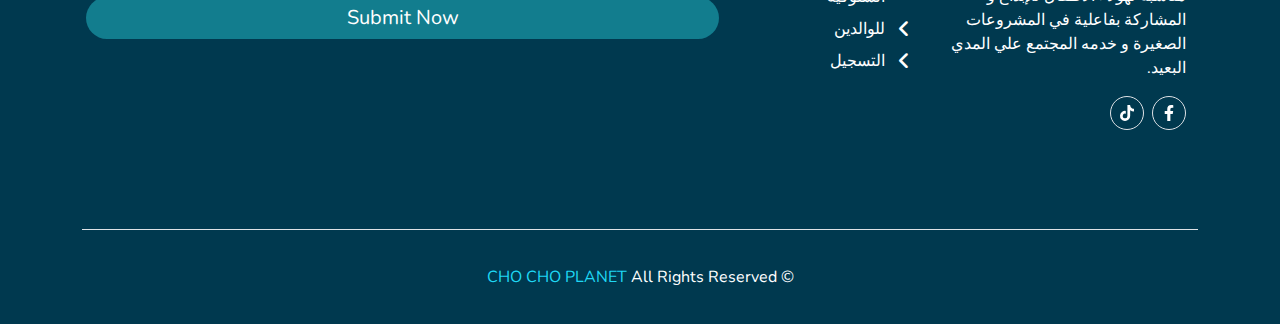
==== commit 5568f235: "Add files via upload" ====
--- a/about.html
+++ b/about.html
@@ -205,7 +205,7 @@
     <h2 class="fw-bold my-3 text mb-5" >   نماذج لبعض المكتبات المثاليه لطفلك</h2>
   </div>
 
-  <div class="row mb-1">
+  <div class="row ">
 
 <div class="col-lg-6">
 
@@ -254,7 +254,7 @@
 </div>
 </div>
 
-<div class="col-lg-6">
+<div class="col-lg-6 mb-5">
 
   <div class="skitter skitter-large  ">
     <ul>
@@ -315,7 +315,7 @@
 
     <div class="row ">
   
-  <div class="col-lg-6">
+  <div class="col-lg-6 mb-5">
   
     <div class="skitter skitter-large  ">
       <ul>
@@ -446,7 +446,7 @@
 </div>
 
 
-<div class="col-lg-6">
+<div class="col-lg-6 mb-5">
 
   <div class="skitter skitter-large  ">
     <ul>
--- a/css/all.min.css
+++ b/css/all.min.css
@@ -0,0 +1,9 @@
+/*!
+ * Font Awesome Free 6.1.1 by @fontawesome - https://fontawesome.com
+ * License - https://fontawesome.com/license/free (Icons: CC BY 4.0, Fonts: SIL OFL 1.1, Code: MIT License)
+ * Copyright 2022 Fonticons, Inc.
+ */
+
+
+ 
+.fa{font-family:var(--fa-style-family,"Font Awesome 6 Free");font-weight:var(--fa-style,900)}.fa,.fa-brands,.fa-duotone,.fa-light,.fa-regular,.fa-solid,.fa-thin,.fab,.fad,.fal,.far,.fas,.fat{-moz-osx-font-smoothing:grayscale;-webkit-font-smoothing:antialiased;display:var(--fa-display,inline-block);font-style:normal;font-variant:normal;line-height:1;text-rendering:auto}.fa-1x{font-size:1em}.fa-2x{font-size:2em}.fa-3x{font-size:3em}.fa-4x{font-size:4em}.fa-5x{font-size:5em}.fa-6x{font-size:6em}.fa-7x{font-size:7em}.fa-8x{font-size:8em}.fa-9x{font-size:9em}.fa-10x{font-size:10em}.fa-2xs{font-size:.625em;line-height:.1em;vertical-align:.225em}.fa-xs{font-size:.75em;line-height:.08333em;vertical-align:.125em}.fa-sm{font-size:.875em;line-height:.07143em;vertical-align:.05357em}.fa-lg{font-size:1.25em;line-height:.05em;vertical-align:-.075em}.fa-xl{font-size:1.5em;line-height:.04167em;vertical-align:-.125em}.fa-2xl{font-size:2em;line-height:.03125em;vertical-align:-.1875em}.fa-fw{text-align:center;width:1.25em}.fa-ul{list-style-type:none;margin-left:var(--fa-li-margin,2.5em);padding-left:0}.fa-ul>li{position:relative}.fa-li{left:calc(var(--fa-li-width, 2em)*-1);position:absolute;text-align:center;width:var(--fa-li-width,2em);line-height:inherit}.fa-border{border-radius:var(--fa-border-radius,.1em);border:var(--fa-border-width,.08em) var(--fa-border-style,solid) var(--fa-border-color,#eee);padding:var(--fa-border-padding,.2em .25em .15em)}.fa-pull-left{float:left;margin-right:var(--fa-pull-margin,.3em)}.fa-pull-right{float:right;margin-left:var(--fa-pull-margin,.3em)}.fa-beat{-webkit-animation-name:fa-beat;animation-name:fa-beat;-webkit-animation-delay:var(--fa-animation-delay,0);animation-delay:var(--fa-animation-delay,0);-webkit-animation-direction:var(--fa-animation-direction,normal);animation-direction:var(--fa-animation-direction,normal);-webkit-animation-duration:var(--fa-animation-duration,1s);animation-duration:var(--fa-animation-duration,1s);-webkit-animation-iteration-count:var(--fa-animation-iteration-count,infinite);animation-iteration-count:var(--fa-animation-iteration-count,infinite);-webkit-animation-timing-function:var(--fa-animation-timing,ease-in-out);animation-timing-function:var(--fa-animation-timing,ease-in-out)}.fa-bounce{-webkit-animation-name:fa-bounce;animation-name:fa-bounce;-webkit-animation-delay:var(--fa-animation-delay,0);animation-delay:var(--fa-animation-delay,0);-webkit-animation-direction:var(--fa-animation-direction,normal);animation-direction:var(--fa-animation-direction,normal);-webkit-animation-duration:var(--fa-animation-duration,1s);animation-duration:var(--fa-animation-duration,1s);-webkit-animation-iteration-count:var(--fa-animation-iteration-count,infinite);animation-iteration-count:var(--fa-animation-iteration-count,infinite);-webkit-animation-timing-function:var(--fa-animation-timing,cubic-bezier(.28,.84,.42,1));animation-timing-function:var(--fa-animation-timing,cubic-bezier(.28,.84,.42,1))}.fa-fade{-webkit-animation-name:fa-fade;animation-name:fa-fade;-webkit-animation-iteration-count:var(--fa-animation-iteration-count,infinite);animation-iteration-count:var(--fa-animation-iteration-count,infinite);-webkit-animation-timing-function:var(--fa-animation-timing,cubic-bezier(.4,0,.6,1));animation-timing-function:var(--fa-animation-timing,cubic-bezier(.4,0,.6,1))}.fa-beat-fade,.fa-fade{-webkit-animation-delay:var(--fa-animation-delay,0);animation-delay:var(--fa-animation-delay,0);-webkit-animation-direction:var(--fa-animation-direction,normal);animation-direction:var(--fa-animation-direction,normal);-webkit-animation-duration:var(--fa-animation-duration,1s);animation-duration:var(--fa-animation-duration,1s)}.fa-beat-fade{-webkit-animation-name:fa-beat-fade;animation-name:fa-beat-fade;-webkit-animation-iteration-count:var(--fa-animation-iteration-count,infinite);animation-iteration-count:var(--fa-animation-iteration-count,infinite);-webkit-animation-timing-function:var(--fa-animation-timing,cubic-bezier(.4,0,.6,1));animation-timing-function:var(--fa-animation-timing,cubic-bezier(.4,0,.6,1))}.fa-flip{-webkit-animation-name:fa-flip;animation-name:fa-flip;-webkit-animation-delay:var(--fa-animation-delay,0);animation-delay:var(--fa-animation-delay,0);-webkit-animation-direction:var(--fa-animation-direction,normal);animation-direction:var(--fa-animation-direction,normal);-webkit-animation-duration:var(--fa-animation-duration,1s);animation-duration:var(--fa-animation-duration,1s);-webkit-animation-iteration-count:var(--fa-animation-iteration-count,infinite);animation-iteration-count:var(--fa-animation-iteration-count,infinite);-webkit-animation-timing-function:var(--fa-animation-timing,ease-in-out);animation-timing-function:var(--fa-animation-timing,ease-in-out)}.fa-shake{-webkit-animation-name:fa-shake;animation-name:fa-shake;-webkit-animation-duration:var(--fa-animation-duration,1s);animation-duration:var(--fa-animation-duration,1s);-webkit-animation-iteration-count:var(--fa-animation-iteration-count,infinite);animation-iteration-count:var(--fa-animation-iteration-count,infinite);-webkit-animation-timing-function:var(--fa-animation-timing,linear);animation-timing-function:var(--fa-animation-timing,linear)}.fa-shake,.fa-spin{-webkit-animation-delay:var(--fa-animation-delay,0);animation-delay:var(--fa-animation-delay,0);-webkit-animation-direction:var(--fa-animation-direction,normal);animation-direction:var(--fa-animation-direction,normal)}.fa-spin{-webkit-animation-name:fa-spin;animation-name:fa-spin;-webkit-animation-duration:var(--fa-animation-duration,2s);animation-duration:var(--fa-animation-duration,2s);-webkit-animation-iteration-count:var(--fa-animation-iteration-count,infinite);animation-iteration-count:var(--fa-animation-iteration-count,infinite);-webkit-animation-timing-function:var(--fa-animation-timing,linear);animation-timing-function:var(--fa-animation-timing,linear)}.fa-spin-reverse{--fa-animation-direction:reverse}.fa-pulse,.fa-spin-pulse{-webkit-animation-name:fa-spin;animation-name:fa-spin;-webkit-animation-direction:var(--fa-animation-direction,normal);animation-direction:var(--fa-animation-direction,normal);-webkit-animation-duration:var(--fa-animation-duration,1s);animation-duration:var(--fa-animation-duration,1s);-webkit-animation-iteration-count:var(--fa-animation-iteration-count,infinite);animation-iteration-count:var(--fa-animation-iteration-count,infinite);-webkit-animation-timing-function:var(--fa-animation-timing,steps(8));animation-timing-function:var(--fa-animation-timing,steps(8))}@media (prefers-reduced-motion:reduce){.fa-beat,.fa-beat-fade,.fa-bounce,.fa-fade,.fa-flip,.fa-pulse,.fa-shake,.fa-spin,.fa-spin-pulse{-webkit-animation-delay:-1ms;animation-delay:-1ms;-webkit-animation-duration:1ms;animation-duration:1ms;-webkit-animation-iteration-count:1;animation-iteration-count:1;transition-delay:0s;transition-duration:0s}}@-webkit-keyframes fa-beat{0%,90%{-webkit-transform:scale(1);transform:scale(1)}45%{-webkit-transform:scale(var(--fa-beat-scale,1.25));transform:scale(var(--fa-beat-scale,1.25))}}@keyframes fa-beat{0%,90%{-webkit-transform:scale(1);transform:scale(1)}45%{-webkit-transform:scale(var(--fa-beat-scale,1.25));transform:scale(var(--fa-beat-scale,1.25))}}@-webkit-keyframes fa-bounce{0%{-webkit-transform:scale(1) translateY(0);transform:scale(1) translateY(0)}10%{-webkit-transform:scale(var(--fa-bounce-start-scale-x,1.1),var(--fa-bounce-start-scale-y,.9)) translateY(0);transform:scale(var(--fa-bounce-start-scale-x,1.1),var(--fa-bounce-start-scale-y,.9)) translateY(0)}30%{-webkit-transform:scale(var(--fa-bounce-jump-scale-x,.9),var(--fa-bounce-jump-scale-y,1.1)) translateY(var(--fa-bounce-height,-.5em));transform:scale(var(--fa-bounce-jump-scale-x,.9),var(--fa-bounce-jump-scale-y,1.1)) translateY(var(--fa-bounce-height,-.5em))}50%{-webkit-transform:scale(var(--fa-bounce-land-scale-x,1.05),var(--fa-bounce-land-scale-y,.95)) translateY(0);transform:scale(var(--fa-bounce-land-scale-x,1.05),var(--fa-bounce-land-scale-y,.95)) translateY(0)}57%{-webkit-transform:scale(1) translateY(var(--fa-bounce-rebound,-.125em));transform:scale(1) translateY(var(--fa-bounce-rebound,-.125em))}64%{-webkit-transform:scale(1) translateY(0);transform:scale(1) translateY(0)}to{-webkit-transform:scale(1) translateY(0);transform:scale(1) translateY(0)}}@keyframes fa-bounce{0%{-webkit-transform:scale(1) translateY(0);transform:scale(1) translateY(0)}10%{-webkit-transform:scale(var(--fa-bounce-start-scale-x,1.1),var(--fa-bounce-start-scale-y,.9)) translateY(0);transform:scale(var(--fa-bounce-start-scale-x,1.1),var(--fa-bounce-start-scale-y,.9)) translateY(0)}30%{-webkit-transform:scale(var(--fa-bounce-jump-scale-x,.9),var(--fa-bounce-jump-scale-y,1.1)) translateY(var(--fa-bounce-height,-.5em));transform:scale(var(--fa-bounce-jump-scale-x,.9),var(--fa-bounce-jump-scale-y,1.1)) translateY(var(--fa-bounce-height,-.5em))}50%{-webkit-transform:scale(var(--fa-bounce-land-scale-x,1.05),var(--fa-bounce-land-scale-y,.95)) translateY(0);transform:scale(var(--fa-bounce-land-scale-x,1.05),var(--fa-bounce-land-scale-y,.95)) translateY(0)}57%{-webkit-transform:scale(1) translateY(var(--fa-bounce-rebound,-.125em));transform:scale(1) translateY(var(--fa-bounce-rebound,-.125em))}64%{-webkit-transform:scale(1) translateY(0);transform:scale(1) translateY(0)}to{-webkit-transform:scale(1) translateY(0);transform:scale(1) translateY(0)}}@-webkit-keyframes fa-fade{50%{opacity:var(--fa-fade-opacity,.4)}}@keyframes fa-fade{50%{opacity:var(--fa-fade-opacity,.4)}}@-webkit-keyframes fa-beat-fade{0%,to{opacity:var(--fa-beat-fade-opacity,.4);-webkit-transform:scale(1);transform:scale(1)}50%{opacity:1;-webkit-transform:scale(var(--fa-beat-fade-scale,1.125));transform:scale(var(--fa-beat-fade-scale,1.125))}}@keyframes fa-beat-fade{0%,to{opacity:var(--fa-beat-fade-opacity,.4);-webkit-transform:scale(1);transform:scale(1)}50%{opacity:1;-webkit-transform:scale(var(--fa-beat-fade-scale,1.125));transform:scale(var(--fa-beat-fade-scale,1.125))}}@-webkit-keyframes fa-flip{50%{-webkit-transform:rotate3d(var(--fa-flip-x,0),var(--fa-flip-y,1),var(--fa-flip-z,0),var(--fa-flip-angle,-180deg));transform:rotate3d(var(--fa-flip-x,0),var(--fa-flip-y,1),var(--fa-flip-z,0),var(--fa-flip-angle,-180deg))}}@keyframes fa-flip{50%{-webkit-transform:rotate3d(var(--fa-flip-x,0),var(--fa-flip-y,1),var(--fa-flip-z,0),var(--fa-flip-angle,-180deg));transform:rotate3d(var(--fa-flip-x,0),var(--fa-flip-y,1),var(--fa-flip-z,0),var(--fa-flip-angle,-180deg))}}@-webkit-keyframes fa-shake{0%{-webkit-transform:rotate(-15deg);transform:rotate(-15deg)}4%{-webkit-transform:rotate(15deg);transform:rotate(15deg)}8%,24%{-webkit-transform:rotate(-18deg);transform:rotate(-18deg)}12%,28%{-webkit-transform:rotate(18deg);transform:rotate(18deg)}16%{-webkit-transform:rotate(-22deg);transform:rotate(-22deg)}20%{-webkit-transform:rotate(22deg);transform:rotate(22deg)}32%{-webkit-transform:rotate(-12deg);transform:rotate(-12deg)}36%{-webkit-transform:rotate(12deg);transform:rotate(12deg)}40%,to{-webkit-transform:rotate(0deg);transform:rotate(0deg)}}@keyframes fa-shake{0%{-webkit-transform:rotate(-15deg);transform:rotate(-15deg)}4%{-webkit-transform:rotate(15deg);transform:rotate(15deg)}8%,24%{-webkit-transform:rotate(-18deg);transform:rotate(-18deg)}12%,28%{-webkit-transform:rotate(18deg);transform:rotate(18deg)}16%{-webkit-transform:rotate(-22deg);transform:rotate(-22deg)}20%{-webkit-transform:rotate(22deg);transform:rotate(22deg)}32%{-webkit-transform:rotate(-12deg);transform:rotate(-12deg)}36%{-webkit-transform:rotate(12deg);transform:rotate(12deg)}40%,to{-webkit-transform:rotate(0deg);transform:rotate(0deg)}}@-webkit-keyframes fa-spin{0%{-webkit-transform:rotate(0deg);transform:rotate(0deg)}to{-webkit-transform:rotate(1turn);transform:rotate(1turn)}}@keyframes fa-spin{0%{-webkit-transform:rotate(0deg);transform:rotate(0deg)}to{-webkit-transform:rotate(1turn);transform:rotate(1turn)}}.fa-rotate-90{-webkit-transform:rotate(90deg);transform:rotate(90deg)}.fa-rotate-180{-webkit-transform:rotate(180deg);transform:rotate(180deg)}.fa-rotate-270{-webkit-transform:rotate(270deg);transform:rotate(270deg)}.fa-flip-horizontal{-webkit-transform:scaleX(-1);transform:scaleX(-1)}.fa-flip-vertical{-webkit-transform:scaleY(-1);transform:scaleY(-1)}.fa-flip-both,.fa-flip-horizontal.fa-flip-vertical{-webkit-transform:scale(-1);transform:scale(-1)}.fa-rotate-by{-webkit-transform:rotate(var(--fa-rotate-angle,none));transform:rotate(var(--fa-rotate-angle,none))}.fa-stack{display:inline-block;height:2em;line-height:2em;position:relative;vertical-align:middle;width:2.5em}.fa-stack-1x,.fa-stack-2x{left:0;position:absolute;text-align:center;width:100%;z-index:var(--fa-stack-z-index,auto)}.fa-stack-1x{line-height:inherit}.fa-stack-2x{font-size:2em}.fa-inverse{color:var(--fa-inverse,#fff)}.fa-0:before{content:"\30"}.fa-1:before{content:"\31"}.fa-2:before{content:"\32"}.fa-3:before{content:"\33"}.fa-4:before{content:"\34"}.fa-5:before{content:"\35"}.fa-6:before{content:"\36"}.fa-7:before{content:"\37"}.fa-8:before{content:"\38"}.fa-9:before{content:"\39"}.fa-a:before{content:"\41"}.fa-address-book:before,.fa-contact-book:before{content:"\f2b9"}.fa-address-card:before,.fa-contact-card:before,.fa-vcard:before{content:"\f2bb"}.fa-align-center:before{content:"\f037"}.fa-align-justify:before{content:"\f039"}.fa-align-left:before{content:"\f036"}.fa-align-right:before{content:"\f038"}.fa-anchor:before{content:"\f13d"}.fa-anchor-circle-check:before{content:"\e4aa"}.fa-anchor-circle-exclamation:before{content:"\e4ab"}.fa-anchor-circle-xmark:before{content:"\e4ac"}.fa-anchor-lock:before{content:"\e4ad"}.fa-angle-down:before{content:"\f107"}.fa-angle-left:before{content:"\f104"}.fa-angle-right:before{content:"\f105"}.fa-angle-up:before{content:"\f106"}.fa-angle-double-down:before,.fa-angles-down:before{content:"\f103"}.fa-angle-double-left:before,.fa-angles-left:before{content:"\f100"}.fa-angle-double-right:before,.fa-angles-right:before{content:"\f101"}.fa-angle-double-up:before,.fa-angles-up:before{content:"\f102"}.fa-ankh:before{content:"\f644"}.fa-apple-alt:before,.fa-apple-whole:before{content:"\f5d1"}.fa-archway:before{content:"\f557"}.fa-arrow-down:before{content:"\f063"}.fa-arrow-down-1-9:before,.fa-sort-numeric-asc:before,.fa-sort-numeric-down:before{content:"\f162"}.fa-arrow-down-9-1:before,.fa-sort-numeric-desc:before,.fa-sort-numeric-down-alt:before{content:"\f886"}.fa-arrow-down-a-z:before,.fa-sort-alpha-asc:before,.fa-sort-alpha-down:before{content:"\f15d"}.fa-arrow-down-long:before,.fa-long-arrow-down:before{content:"\f175"}.fa-arrow-down-short-wide:before,.fa-sort-amount-desc:before,.fa-sort-amount-down-alt:before{content:"\f884"}.fa-arrow-down-up-across-line:before{content:"\e4af"}.fa-arrow-down-up-lock:before{content:"\e4b0"}.fa-arrow-down-wide-short:before,.fa-sort-amount-asc:before,.fa-sort-amount-down:before{content:"\f160"}.fa-arrow-down-z-a:before,.fa-sort-alpha-desc:before,.fa-sort-alpha-down-alt:before{content:"\f881"}.fa-arrow-left:before{content:"\f060"}.fa-arrow-left-long:before,.fa-long-arrow-left:before{content:"\f177"}.fa-arrow-pointer:before,.fa-mouse-pointer:before{content:"\f245"}.fa-arrow-right:before{content:"\f061"}.fa-arrow-right-arrow-left:before,.fa-exchange:before{content:"\f0ec"}.fa-arrow-right-from-bracket:before,.fa-sign-out:before{content:"\f08b"}.fa-arrow-right-long:before,.fa-long-arrow-right:before{content:"\f178"}.fa-arrow-right-to-bracket:before,.fa-sign-in:before{content:"\f090"}.fa-arrow-right-to-city:before{content:"\e4b3"}.fa-arrow-left-rotate:before,.fa-arrow-rotate-back:before,.fa-arrow-rotate-backward:before,.fa-arrow-rotate-left:before,.fa-undo:before{content:"\f0e2"}.fa-arrow-right-rotate:before,.fa-arrow-rotate-forward:before,.fa-arrow-rotate-right:before,.fa-redo:before{content:"\f01e"}.fa-arrow-trend-down:before{content:"\e097"}.fa-arrow-trend-up:before{content:"\e098"}.fa-arrow-turn-down:before,.fa-level-down:before{content:"\f149"}.fa-arrow-turn-up:before,.fa-level-up:before{content:"\f148"}.fa-arrow-up:before{content:"\f062"}.fa-arrow-up-1-9:before,.fa-sort-numeric-up:before{content:"\f163"}.fa-arrow-up-9-1:before,.fa-sort-numeric-up-alt:before{content:"\f887"}.fa-arrow-up-a-z:before,.fa-sort-alpha-up:before{content:"\f15e"}.fa-arrow-up-from-bracket:before{content:"\e09a"}.fa-arrow-up-from-ground-water:before{content:"\e4b5"}.fa-arrow-up-from-water-pump:before{content:"\e4b6"}.fa-arrow-up-long:before,.fa-long-arrow-up:before{content:"\f176"}.fa-arrow-up-right-dots:before{content:"\e4b7"}.fa-arrow-up-right-from-square:before,.fa-external-link:before{content:"\f08e"}.fa-arrow-up-short-wide:before,.fa-sort-amount-up-alt:before{content:"\f885"}.fa-arrow-up-wide-short:before,.fa-sort-amount-up:before{content:"\f161"}.fa-arrow-up-z-a:before,.fa-sort-alpha-up-alt:before{content:"\f882"}.fa-arrows-down-to-line:before{content:"\e4b8"}.fa-arrows-down-to-people:before{content:"\e4b9"}.fa-arrows-h:before,.fa-arrows-left-right:before{content:"\f07e"}.fa-arrows-left-right-to-line:before{content:"\e4ba"}.fa-arrows-rotate:before,.fa-refresh:before,.fa-sync:before{content:"\f021"}.fa-arrows-spin:before{content:"\e4bb"}.fa-arrows-split-up-and-left:before{content:"\e4bc"}.fa-arrows-to-circle:before{content:"\e4bd"}.fa-arrows-to-dot:before{content:"\e4be"}.fa-arrows-to-eye:before{content:"\e4bf"}.fa-arrows-turn-right:before{content:"\e4c0"}.fa-arrows-turn-to-dots:before{content:"\e4c1"}.fa-arrows-up-down:before,.fa-arrows-v:before{content:"\f07d"}.fa-arrows-up-down-left-right:before,.fa-arrows:before{content:"\f047"}.fa-arrows-up-to-line:before{content:"\e4c2"}.fa-asterisk:before{content:"\2a"}.fa-at:before{content:"\40"}.fa-atom:before{content:"\f5d2"}.fa-audio-description:before{content:"\f29e"}.fa-austral-sign:before{content:"\e0a9"}.fa-award:before{content:"\f559"}.fa-b:before{content:"\42"}.fa-baby:before{content:"\f77c"}.fa-baby-carriage:before,.fa-carriage-baby:before{content:"\f77d"}.fa-backward:before{content:"\f04a"}.fa-backward-fast:before,.fa-fast-backward:before{content:"\f049"}.fa-backward-step:before,.fa-step-backward:before{content:"\f048"}.fa-bacon:before{content:"\f7e5"}.fa-bacteria:before{content:"\e059"}.fa-bacterium:before{content:"\e05a"}.fa-bag-shopping:before,.fa-shopping-bag:before{content:"\f290"}.fa-bahai:before{content:"\f666"}.fa-baht-sign:before{content:"\e0ac"}.fa-ban:before,.fa-cancel:before{content:"\f05e"}.fa-ban-smoking:before,.fa-smoking-ban:before{content:"\f54d"}.fa-band-aid:before,.fa-bandage:before{content:"\f462"}.fa-barcode:before{content:"\f02a"}.fa-bars:before,.fa-navicon:before{content:"\f0c9"}.fa-bars-progress:before,.fa-tasks-alt:before{content:"\f828"}.fa-bars-staggered:before,.fa-reorder:before,.fa-stream:before{content:"\f550"}.fa-baseball-ball:before,.fa-baseball:before{content:"\f433"}.fa-baseball-bat-ball:before{content:"\f432"}.fa-basket-shopping:before,.fa-shopping-basket:before{content:"\f291"}.fa-basketball-ball:before,.fa-basketball:before{content:"\f434"}.fa-bath:before,.fa-bathtub:before{content:"\f2cd"}.fa-battery-0:before,.fa-battery-empty:before{content:"\f244"}.fa-battery-5:before,.fa-battery-full:before,.fa-battery:before{content:"\f240"}.fa-battery-3:before,.fa-battery-half:before{content:"\f242"}.fa-battery-2:before,.fa-battery-quarter:before{content:"\f243"}.fa-battery-4:before,.fa-battery-three-quarters:before{content:"\f241"}.fa-bed:before{content:"\f236"}.fa-bed-pulse:before,.fa-procedures:before{content:"\f487"}.fa-beer-mug-empty:before,.fa-beer:before{content:"\f0fc"}.fa-bell:before{content:"\f0f3"}.fa-bell-concierge:before,.fa-concierge-bell:before{content:"\f562"}.fa-bell-slash:before{content:"\f1f6"}.fa-bezier-curve:before{content:"\f55b"}.fa-bicycle:before{content:"\f206"}.fa-binoculars:before{content:"\f1e5"}.fa-biohazard:before{content:"\f780"}.fa-bitcoin-sign:before{content:"\e0b4"}.fa-blender:before{content:"\f517"}.fa-blender-phone:before{content:"\f6b6"}.fa-blog:before{content:"\f781"}.fa-bold:before{content:"\f032"}.fa-bolt:before,.fa-zap:before{content:"\f0e7"}.fa-bolt-lightning:before{content:"\e0b7"}.fa-bomb:before{content:"\f1e2"}.fa-bone:before{content:"\f5d7"}.fa-bong:before{content:"\f55c"}.fa-book:before{content:"\f02d"}.fa-atlas:before,.fa-book-atlas:before{content:"\f558"}.fa-bible:before,.fa-book-bible:before{content:"\f647"}.fa-book-bookmark:before{content:"\e0bb"}.fa-book-journal-whills:before,.fa-journal-whills:before{content:"\f66a"}.fa-book-medical:before{content:"\f7e6"}.fa-book-open:before{content:"\f518"}.fa-book-open-reader:before,.fa-book-reader:before{content:"\f5da"}.fa-book-quran:before,.fa-quran:before{content:"\f687"}.fa-book-dead:before,.fa-book-skull:before{content:"\f6b7"}.fa-bookmark:before{content:"\f02e"}.fa-border-all:before{content:"\f84c"}.fa-border-none:before{content:"\f850"}.fa-border-style:before,.fa-border-top-left:before{content:"\f853"}.fa-bore-hole:before{content:"\e4c3"}.fa-bottle-droplet:before{content:"\e4c4"}.fa-bottle-water:before{content:"\e4c5"}.fa-bowl-food:before{content:"\e4c6"}.fa-bowl-rice:before{content:"\e2eb"}.fa-bowling-ball:before{content:"\f436"}.fa-box:before{content:"\f466"}.fa-archive:before,.fa-box-archive:before{content:"\f187"}.fa-box-open:before{content:"\f49e"}.fa-box-tissue:before{content:"\e05b"}.fa-boxes-packing:before{content:"\e4c7"}.fa-boxes-alt:before,.fa-boxes-stacked:before,.fa-boxes:before{content:"\f468"}.fa-braille:before{content:"\f2a1"}.fa-brain:before{content:"\f5dc"}.fa-brazilian-real-sign:before{content:"\e46c"}.fa-bread-slice:before{content:"\f7ec"}.fa-bridge:before{content:"\e4c8"}.fa-bridge-circle-check:before{content:"\e4c9"}.fa-bridge-circle-exclamation:before{content:"\e4ca"}.fa-bridge-circle-xmark:before{content:"\e4cb"}.fa-bridge-lock:before{content:"\e4cc"}.fa-bridge-water:before{content:"\e4ce"}.fa-briefcase:before{content:"\f0b1"}.fa-briefcase-medical:before{content:"\f469"}.fa-broom:before{content:"\f51a"}.fa-broom-ball:before,.fa-quidditch-broom-ball:before,.fa-quidditch:before{content:"\f458"}.fa-brush:before{content:"\f55d"}.fa-bucket:before{content:"\e4cf"}.fa-bug:before{content:"\f188"}.fa-bug-slash:before{content:"\e490"}.fa-bugs:before{content:"\e4d0"}.fa-building:before{content:"\f1ad"}.fa-building-circle-arrow-right:before{content:"\e4d1"}.fa-building-circle-check:before{content:"\e4d2"}.fa-building-circle-exclamation:before{content:"\e4d3"}.fa-building-circle-xmark:before{content:"\e4d4"}.fa-bank:before,.fa-building-columns:before,.fa-institution:before,.fa-museum:before,.fa-university:before{content:"\f19c"}.fa-building-flag:before{content:"\e4d5"}.fa-building-lock:before{content:"\e4d6"}.fa-building-ngo:before{content:"\e4d7"}.fa-building-shield:before{content:"\e4d8"}.fa-building-un:before{content:"\e4d9"}.fa-building-user:before{content:"\e4da"}.fa-building-wheat:before{content:"\e4db"}.fa-bullhorn:before{content:"\f0a1"}.fa-bullseye:before{content:"\f140"}.fa-burger:before,.fa-hamburger:before{content:"\f805"}.fa-burst:before{content:"\e4dc"}.fa-bus:before{content:"\f207"}.fa-bus-alt:before,.fa-bus-simple:before{content:"\f55e"}.fa-briefcase-clock:before,.fa-business-time:before{content:"\f64a"}.fa-c:before{content:"\43"}.fa-birthday-cake:before,.fa-cake-candles:before,.fa-cake:before{content:"\f1fd"}.fa-calculator:before{content:"\f1ec"}.fa-calendar:before{content:"\f133"}.fa-calendar-check:before{content:"\f274"}.fa-calendar-day:before{content:"\f783"}.fa-calendar-alt:before,.fa-calendar-days:before{content:"\f073"}.fa-calendar-minus:before{content:"\f272"}.fa-calendar-plus:before{content:"\f271"}.fa-calendar-week:before{content:"\f784"}.fa-calendar-times:before,.fa-calendar-xmark:before{content:"\f273"}.fa-camera-alt:before,.fa-camera:before{content:"\f030"}.fa-camera-retro:before{content:"\f083"}.fa-camera-rotate:before{content:"\e0d8"}.fa-campground:before{content:"\f6bb"}.fa-candy-cane:before{content:"\f786"}.fa-cannabis:before{content:"\f55f"}.fa-capsules:before{content:"\f46b"}.fa-automobile:before,.fa-car:before{content:"\f1b9"}.fa-battery-car:before,.fa-car-battery:before{content:"\f5df"}.fa-car-burst:before,.fa-car-crash:before{content:"\f5e1"}.fa-car-on:before{content:"\e4dd"}.fa-car-alt:before,.fa-car-rear:before{content:"\f5de"}.fa-car-side:before{content:"\f5e4"}.fa-car-tunnel:before{content:"\e4de"}.fa-caravan:before{content:"\f8ff"}.fa-caret-down:before{content:"\f0d7"}.fa-caret-left:before{content:"\f0d9"}.fa-caret-right:before{content:"\f0da"}.fa-caret-up:before{content:"\f0d8"}.fa-carrot:before{content:"\f787"}.fa-cart-arrow-down:before{content:"\f218"}.fa-cart-flatbed:before,.fa-dolly-flatbed:before{content:"\f474"}.fa-cart-flatbed-suitcase:before,.fa-luggage-cart:before{content:"\f59d"}.fa-cart-plus:before{content:"\f217"}.fa-cart-shopping:before,.fa-shopping-cart:before{content:"\f07a"}.fa-cash-register:before{content:"\f788"}.fa-cat:before{content:"\f6be"}.fa-cedi-sign:before{content:"\e0df"}.fa-cent-sign:before{content:"\e3f5"}.fa-certificate:before{content:"\f0a3"}.fa-chair:before{content:"\f6c0"}.fa-blackboard:before,.fa-chalkboard:before{content:"\f51b"}.fa-chalkboard-teacher:before,.fa-chalkboard-user:before{content:"\f51c"}.fa-champagne-glasses:before,.fa-glass-cheers:before{content:"\f79f"}.fa-charging-station:before{content:"\f5e7"}.fa-area-chart:before,.fa-chart-area:before{content:"\f1fe"}.fa-bar-chart:before,.fa-chart-bar:before{content:"\f080"}.fa-chart-column:before{content:"\e0e3"}.fa-chart-gantt:before{content:"\e0e4"}.fa-chart-line:before,.fa-line-chart:before{content:"\f201"}.fa-chart-pie:before,.fa-pie-chart:before{content:"\f200"}.fa-chart-simple:before{content:"\e473"}.fa-check:before{content:"\f00c"}.fa-check-double:before{content:"\f560"}.fa-check-to-slot:before,.fa-vote-yea:before{content:"\f772"}.fa-cheese:before{content:"\f7ef"}.fa-chess:before{content:"\f439"}.fa-chess-bishop:before{content:"\f43a"}.fa-chess-board:before{content:"\f43c"}.fa-chess-king:before{content:"\f43f"}.fa-chess-knight:before{content:"\f441"}.fa-chess-pawn:before{content:"\f443"}.fa-chess-queen:before{content:"\f445"}.fa-chess-rook:before{content:"\f447"}.fa-chevron-down:before{content:"\f078"}.fa-chevron-left:before{content:"\f053"}.fa-chevron-right:before{content:"\f054"}.fa-chevron-up:before{content:"\f077"}.fa-child:before{content:"\f1ae"}.fa-child-dress:before{content:"\e59c"}.fa-child-reaching:before{content:"\e59d"}.fa-child-rifle:before{content:"\e4e0"}.fa-children:before{content:"\e4e1"}.fa-church:before{content:"\f51d"}.fa-circle:before{content:"\f111"}.fa-arrow-circle-down:before,.fa-circle-arrow-down:before{content:"\f0ab"}.fa-arrow-circle-left:before,.fa-circle-arrow-left:before{content:"\f0a8"}.fa-arrow-circle-right:before,.fa-circle-arrow-right:before{content:"\f0a9"}.fa-arrow-circle-up:before,.fa-circle-arrow-up:before{content:"\f0aa"}.fa-check-circle:before,.fa-circle-check:before{content:"\f058"}.fa-chevron-circle-down:before,.fa-circle-chevron-down:before{content:"\f13a"}.fa-chevron-circle-left:before,.fa-circle-chevron-left:before{content:"\f137"}.fa-chevron-circle-right:before,.fa-circle-chevron-right:before{content:"\f138"}.fa-chevron-circle-up:before,.fa-circle-chevron-up:before{content:"\f139"}.fa-circle-dollar-to-slot:before,.fa-donate:before{content:"\f4b9"}.fa-circle-dot:before,.fa-dot-circle:before{content:"\f192"}.fa-arrow-alt-circle-down:before,.fa-circle-down:before{content:"\f358"}.fa-circle-exclamation:before,.fa-exclamation-circle:before{content:"\f06a"}.fa-circle-h:before,.fa-hospital-symbol:before{content:"\f47e"}.fa-adjust:before,.fa-circle-half-stroke:before{content:"\f042"}.fa-circle-info:before,.fa-info-circle:before{content:"\f05a"}.fa-arrow-alt-circle-left:before,.fa-circle-left:before{content:"\f359"}.fa-circle-minus:before,.fa-minus-circle:before{content:"\f056"}.fa-circle-nodes:before{content:"\e4e2"}.fa-circle-notch:before{content:"\f1ce"}.fa-circle-pause:before,.fa-pause-circle:before{content:"\f28b"}.fa-circle-play:before,.fa-play-circle:before{content:"\f144"}.fa-circle-plus:before,.fa-plus-circle:before{content:"\f055"}.fa-circle-question:before,.fa-question-circle:before{content:"\f059"}.fa-circle-radiation:before,.fa-radiation-alt:before{content:"\f7ba"}.fa-arrow-alt-circle-right:before,.fa-circle-right:before{content:"\f35a"}.fa-circle-stop:before,.fa-stop-circle:before{content:"\f28d"}.fa-arrow-alt-circle-up:before,.fa-circle-up:before{content:"\f35b"}.fa-circle-user:before,.fa-user-circle:before{content:"\f2bd"}.fa-circle-xmark:before,.fa-times-circle:before,.fa-xmark-circle:before{content:"\f057"}.fa-city:before{content:"\f64f"}.fa-clapperboard:before{content:"\e131"}.fa-clipboard:before{content:"\f328"}.fa-clipboard-check:before{content:"\f46c"}.fa-clipboard-list:before{content:"\f46d"}.fa-clipboard-question:before{content:"\e4e3"}.fa-clipboard-user:before{content:"\f7f3"}.fa-clock-four:before,.fa-clock:before{content:"\f017"}.fa-clock-rotate-left:before,.fa-history:before{content:"\f1da"}.fa-clone:before{content:"\f24d"}.fa-closed-captioning:before{content:"\f20a"}.fa-cloud:before{content:"\f0c2"}.fa-cloud-arrow-down:before,.fa-cloud-download-alt:before,.fa-cloud-download:before{content:"\f0ed"}.fa-cloud-arrow-up:before,.fa-cloud-upload-alt:before,.fa-cloud-upload:before{content:"\f0ee"}.fa-cloud-bolt:before,.fa-thunderstorm:before{content:"\f76c"}.fa-cloud-meatball:before{content:"\f73b"}.fa-cloud-moon:before{content:"\f6c3"}.fa-cloud-moon-rain:before{content:"\f73c"}.fa-cloud-rain:before{content:"\f73d"}.fa-cloud-showers-heavy:before{content:"\f740"}.fa-cloud-showers-water:before{content:"\e4e4"}.fa-cloud-sun:before{content:"\f6c4"}.fa-cloud-sun-rain:before{content:"\f743"}.fa-clover:before{content:"\e139"}.fa-code:before{content:"\f121"}.fa-code-branch:before{content:"\f126"}.fa-code-commit:before{content:"\f386"}.fa-code-compare:before{content:"\e13a"}.fa-code-fork:before{content:"\e13b"}.fa-code-merge:before{content:"\f387"}.fa-code-pull-request:before{content:"\e13c"}.fa-coins:before{content:"\f51e"}.fa-colon-sign:before{content:"\e140"}.fa-comment:before{content:"\f075"}.fa-comment-dollar:before{content:"\f651"}.fa-comment-dots:before,.fa-commenting:before{content:"\f4ad"}.fa-comment-medical:before{content:"\f7f5"}.fa-comment-slash:before{content:"\f4b3"}.fa-comment-sms:before,.fa-sms:before{content:"\f7cd"}.fa-comments:before{content:"\f086"}.fa-comments-dollar:before{content:"\f653"}.fa-compact-disc:before{content:"\f51f"}.fa-compass:before{content:"\f14e"}.fa-compass-drafting:before,.fa-drafting-compass:before{content:"\f568"}.fa-compress:before{content:"\f066"}.fa-computer:before{content:"\e4e5"}.fa-computer-mouse:before,.fa-mouse:before{content:"\f8cc"}.fa-cookie:before{content:"\f563"}.fa-cookie-bite:before{content:"\f564"}.fa-copy:before{content:"\f0c5"}.fa-copyright:before{content:"\f1f9"}.fa-couch:before{content:"\f4b8"}.fa-cow:before{content:"\f6c8"}.fa-credit-card-alt:before,.fa-credit-card:before{content:"\f09d"}.fa-crop:before{content:"\f125"}.fa-crop-alt:before,.fa-crop-simple:before{content:"\f565"}.fa-cross:before{content:"\f654"}.fa-crosshairs:before{content:"\f05b"}.fa-crow:before{content:"\f520"}.fa-crown:before{content:"\f521"}.fa-crutch:before{content:"\f7f7"}.fa-cruzeiro-sign:before{content:"\e152"}.fa-cube:before{content:"\f1b2"}.fa-cubes:before{content:"\f1b3"}.fa-cubes-stacked:before{content:"\e4e6"}.fa-d:before{content:"\44"}.fa-database:before{content:"\f1c0"}.fa-backspace:before,.fa-delete-left:before{content:"\f55a"}.fa-democrat:before{content:"\f747"}.fa-desktop-alt:before,.fa-desktop:before{content:"\f390"}.fa-dharmachakra:before{content:"\f655"}.fa-diagram-next:before{content:"\e476"}.fa-diagram-predecessor:before{content:"\e477"}.fa-diagram-project:before,.fa-project-diagram:before{content:"\f542"}.fa-diagram-successor:before{content:"\e47a"}.fa-diamond:before{content:"\f219"}.fa-diamond-turn-right:before,.fa-directions:before{content:"\f5eb"}.fa-dice:before{content:"\f522"}.fa-dice-d20:before{content:"\f6cf"}.fa-dice-d6:before{content:"\f6d1"}.fa-dice-five:before{content:"\f523"}.fa-dice-four:before{content:"\f524"}.fa-dice-one:before{content:"\f525"}.fa-dice-six:before{content:"\f526"}.fa-dice-three:before{content:"\f527"}.fa-dice-two:before{content:"\f528"}.fa-disease:before{content:"\f7fa"}.fa-display:before{content:"\e163"}.fa-divide:before{content:"\f529"}.fa-dna:before{content:"\f471"}.fa-dog:before{content:"\f6d3"}.fa-dollar-sign:before,.fa-dollar:before,.fa-usd:before{content:"\24"}.fa-dolly-box:before,.fa-dolly:before{content:"\f472"}.fa-dong-sign:before{content:"\e169"}.fa-door-closed:before{content:"\f52a"}.fa-door-open:before{content:"\f52b"}.fa-dove:before{content:"\f4ba"}.fa-compress-alt:before,.fa-down-left-and-up-right-to-center:before{content:"\f422"}.fa-down-long:before,.fa-long-arrow-alt-down:before{content:"\f309"}.fa-download:before{content:"\f019"}.fa-dragon:before{content:"\f6d5"}.fa-draw-polygon:before{content:"\f5ee"}.fa-droplet:before,.fa-tint:before{content:"\f043"}.fa-droplet-slash:before,.fa-tint-slash:before{content:"\f5c7"}.fa-drum:before{content:"\f569"}.fa-drum-steelpan:before{content:"\f56a"}.fa-drumstick-bite:before{content:"\f6d7"}.fa-dumbbell:before{content:"\f44b"}.fa-dumpster:before{content:"\f793"}.fa-dumpster-fire:before{content:"\f794"}.fa-dungeon:before{content:"\f6d9"}.fa-e:before{content:"\45"}.fa-deaf:before,.fa-deafness:before,.fa-ear-deaf:before,.fa-hard-of-hearing:before{content:"\f2a4"}.fa-assistive-listening-systems:before,.fa-ear-listen:before{content:"\f2a2"}.fa-earth-africa:before,.fa-globe-africa:before{content:"\f57c"}.fa-earth-america:before,.fa-earth-americas:before,.fa-earth:before,.fa-globe-americas:before{content:"\f57d"}.fa-earth-asia:before,.fa-globe-asia:before{content:"\f57e"}.fa-earth-europe:before,.fa-globe-europe:before{content:"\f7a2"}.fa-earth-oceania:before,.fa-globe-oceania:before{content:"\e47b"}.fa-egg:before{content:"\f7fb"}.fa-eject:before{content:"\f052"}.fa-elevator:before{content:"\e16d"}.fa-ellipsis-h:before,.fa-ellipsis:before{content:"\f141"}.fa-ellipsis-v:before,.fa-ellipsis-vertical:before{content:"\f142"}.fa-envelope:before{content:"\f0e0"}.fa-envelope-circle-check:before{content:"\e4e8"}.fa-envelope-open:before{content:"\f2b6"}.fa-envelope-open-text:before{content:"\f658"}.fa-envelopes-bulk:before,.fa-mail-bulk:before{content:"\f674"}.fa-equals:before{content:"\3d"}.fa-eraser:before{content:"\f12d"}.fa-ethernet:before{content:"\f796"}.fa-eur:before,.fa-euro-sign:before,.fa-euro:before{content:"\f153"}.fa-exclamation:before{content:"\21"}.fa-expand:before{content:"\f065"}.fa-explosion:before{content:"\e4e9"}.fa-eye:before{content:"\f06e"}.fa-eye-dropper-empty:before,.fa-eye-dropper:before,.fa-eyedropper:before{content:"\f1fb"}.fa-eye-low-vision:before,.fa-low-vision:before{content:"\f2a8"}.fa-eye-slash:before{content:"\f070"}.fa-f:before{content:"\46"}.fa-angry:before,.fa-face-angry:before{content:"\f556"}.fa-dizzy:before,.fa-face-dizzy:before{content:"\f567"}.fa-face-flushed:before,.fa-flushed:before{content:"\f579"}.fa-face-frown:before,.fa-frown:before{content:"\f119"}.fa-face-frown-open:before,.fa-frown-open:before{content:"\f57a"}.fa-face-grimace:before,.fa-grimace:before{content:"\f57f"}.fa-face-grin:before,.fa-grin:before{content:"\f580"}.fa-face-grin-beam:before,.fa-grin-beam:before{content:"\f582"}.fa-face-grin-beam-sweat:before,.fa-grin-beam-sweat:before{content:"\f583"}.fa-face-grin-hearts:before,.fa-grin-hearts:before{content:"\f584"}.fa-face-grin-squint:before,.fa-grin-squint:before{content:"\f585"}.fa-face-grin-squint-tears:before,.fa-grin-squint-tears:before{content:"\f586"}.fa-face-grin-stars:before,.fa-grin-stars:before{content:"\f587"}.fa-face-grin-tears:before,.fa-grin-tears:before{content:"\f588"}.fa-face-grin-tongue:before,.fa-grin-tongue:before{content:"\f589"}.fa-face-grin-tongue-squint:before,.fa-grin-tongue-squint:before{content:"\f58a"}.fa-face-grin-tongue-wink:before,.fa-grin-tongue-wink:before{content:"\f58b"}.fa-face-grin-wide:before,.fa-grin-alt:before{content:"\f581"}.fa-face-grin-wink:before,.fa-grin-wink:before{content:"\f58c"}.fa-face-kiss:before,.fa-kiss:before{content:"\f596"}.fa-face-kiss-beam:before,.fa-kiss-beam:before{content:"\f597"}.fa-face-kiss-wink-heart:before,.fa-kiss-wink-heart:before{content:"\f598"}.fa-face-laugh:before,.fa-laugh:before{content:"\f599"}.fa-face-laugh-beam:before,.fa-laugh-beam:before{content:"\f59a"}.fa-face-laugh-squint:before,.fa-laugh-squint:before{content:"\f59b"}.fa-face-laugh-wink:before,.fa-laugh-wink:before{content:"\f59c"}.fa-face-meh:before,.fa-meh:before{content:"\f11a"}.fa-face-meh-blank:before,.fa-meh-blank:before{content:"\f5a4"}.fa-face-rolling-eyes:before,.fa-meh-rolling-eyes:before{content:"\f5a5"}.fa-face-sad-cry:before,.fa-sad-cry:before{content:"\f5b3"}.fa-face-sad-tear:before,.fa-sad-tear:before{content:"\f5b4"}.fa-face-smile:before,.fa-smile:before{content:"\f118"}.fa-face-smile-beam:before,.fa-smile-beam:before{content:"\f5b8"}.fa-face-smile-wink:before,.fa-smile-wink:before{content:"\f4da"}.fa-face-surprise:before,.fa-surprise:before{content:"\f5c2"}.fa-face-tired:before,.fa-tired:before{content:"\f5c8"}.fa-fan:before{content:"\f863"}.fa-faucet:before{content:"\e005"}.fa-faucet-drip:before{content:"\e006"}.fa-fax:before{content:"\f1ac"}.fa-feather:before{content:"\f52d"}.fa-feather-alt:before,.fa-feather-pointed:before{content:"\f56b"}.fa-ferry:before{content:"\e4ea"}.fa-file:before{content:"\f15b"}.fa-file-arrow-down:before,.fa-file-download:before{content:"\f56d"}.fa-file-arrow-up:before,.fa-file-upload:before{content:"\f574"}.fa-file-audio:before{content:"\f1c7"}.fa-file-circle-check:before{content:"\e493"}.fa-file-circle-exclamation:before{content:"\e4eb"}.fa-file-circle-minus:before{content:"\e4ed"}.fa-file-circle-plus:before{content:"\e4ee"}.fa-file-circle-question:before{content:"\e4ef"}.fa-file-circle-xmark:before{content:"\e494"}.fa-file-code:before{content:"\f1c9"}.fa-file-contract:before{content:"\f56c"}.fa-file-csv:before{content:"\f6dd"}.fa-file-excel:before{content:"\f1c3"}.fa-arrow-right-from-file:before,.fa-file-export:before{content:"\f56e"}.fa-file-image:before{content:"\f1c5"}.fa-arrow-right-to-file:before,.fa-file-import:before{content:"\f56f"}.fa-file-invoice:before{content:"\f570"}.fa-file-invoice-dollar:before{content:"\f571"}.fa-file-alt:before,.fa-file-lines:before,.fa-file-text:before{content:"\f15c"}.fa-file-medical:before{content:"\f477"}.fa-file-pdf:before{content:"\f1c1"}.fa-file-edit:before,.fa-file-pen:before{content:"\f31c"}.fa-file-powerpoint:before{content:"\f1c4"}.fa-file-prescription:before{content:"\f572"}.fa-file-shield:before{content:"\e4f0"}.fa-file-signature:before{content:"\f573"}.fa-file-video:before{content:"\f1c8"}.fa-file-medical-alt:before,.fa-file-waveform:before{content:"\f478"}.fa-file-word:before{content:"\f1c2"}.fa-file-archive:before,.fa-file-zipper:before{content:"\f1c6"}.fa-fill:before{content:"\f575"}.fa-fill-drip:before{content:"\f576"}.fa-film:before{content:"\f008"}.fa-filter:before{content:"\f0b0"}.fa-filter-circle-dollar:before,.fa-funnel-dollar:before{content:"\f662"}.fa-filter-circle-xmark:before{content:"\e17b"}.fa-fingerprint:before{content:"\f577"}.fa-fire:before{content:"\f06d"}.fa-fire-burner:before{content:"\e4f1"}.fa-fire-extinguisher:before{content:"\f134"}.fa-fire-alt:before,.fa-fire-flame-curved:before{content:"\f7e4"}.fa-burn:before,.fa-fire-flame-simple:before{content:"\f46a"}.fa-fish:before{content:"\f578"}.fa-fish-fins:before{content:"\e4f2"}.fa-flag:before{content:"\f024"}.fa-flag-checkered:before{content:"\f11e"}.fa-flag-usa:before{content:"\f74d"}.fa-flask:before{content:"\f0c3"}.fa-flask-vial:before{content:"\e4f3"}.fa-floppy-disk:before,.fa-save:before{content:"\f0c7"}.fa-florin-sign:before{content:"\e184"}.fa-folder-blank:before,.fa-folder:before{content:"\f07b"}.fa-folder-closed:before{content:"\e185"}.fa-folder-minus:before{content:"\f65d"}.fa-folder-open:before{content:"\f07c"}.fa-folder-plus:before{content:"\f65e"}.fa-folder-tree:before{content:"\f802"}.fa-font:before{content:"\f031"}.fa-football-ball:before,.fa-football:before{content:"\f44e"}.fa-forward:before{content:"\f04e"}.fa-fast-forward:before,.fa-forward-fast:before{content:"\f050"}.fa-forward-step:before,.fa-step-forward:before{content:"\f051"}.fa-franc-sign:before{content:"\e18f"}.fa-frog:before{content:"\f52e"}.fa-futbol-ball:before,.fa-futbol:before,.fa-soccer-ball:before{content:"\f1e3"}.fa-g:before{content:"\47"}.fa-gamepad:before{content:"\f11b"}.fa-gas-pump:before{content:"\f52f"}.fa-dashboard:before,.fa-gauge-med:before,.fa-gauge:before,.fa-tachometer-alt-average:before{content:"\f624"}.fa-gauge-high:before,.fa-tachometer-alt-fast:before,.fa-tachometer-alt:before{content:"\f625"}.fa-gauge-simple-med:before,.fa-gauge-simple:before,.fa-tachometer-average:before{content:"\f629"}.fa-gauge-simple-high:before,.fa-tachometer-fast:before,.fa-tachometer:before{content:"\f62a"}.fa-gavel:before,.fa-legal:before{content:"\f0e3"}.fa-cog:before,.fa-gear:before{content:"\f013"}.fa-cogs:before,.fa-gears:before{content:"\f085"}.fa-gem:before{content:"\f3a5"}.fa-genderless:before{content:"\f22d"}.fa-ghost:before{content:"\f6e2"}.fa-gift:before{content:"\f06b"}.fa-gifts:before{content:"\f79c"}.fa-glass-water:before{content:"\e4f4"}.fa-glass-water-droplet:before{content:"\e4f5"}.fa-glasses:before{content:"\f530"}.fa-globe:before{content:"\f0ac"}.fa-golf-ball-tee:before,.fa-golf-ball:before{content:"\f450"}.fa-gopuram:before{content:"\f664"}.fa-graduation-cap:before,.fa-mortar-board:before{content:"\f19d"}.fa-greater-than:before{content:"\3e"}.fa-greater-than-equal:before{content:"\f532"}.fa-grip-horizontal:before,.fa-grip:before{content:"\f58d"}.fa-grip-lines:before{content:"\f7a4"}.fa-grip-lines-vertical:before{content:"\f7a5"}.fa-grip-vertical:before{content:"\f58e"}.fa-group-arrows-rotate:before{content:"\e4f6"}.fa-guarani-sign:before{content:"\e19a"}.fa-guitar:before{content:"\f7a6"}.fa-gun:before{content:"\e19b"}.fa-h:before{content:"\48"}.fa-hammer:before{content:"\f6e3"}.fa-hamsa:before{content:"\f665"}.fa-hand-paper:before,.fa-hand:before{content:"\f256"}.fa-hand-back-fist:before,.fa-hand-rock:before{content:"\f255"}.fa-allergies:before,.fa-hand-dots:before{content:"\f461"}.fa-fist-raised:before,.fa-hand-fist:before{content:"\f6de"}.fa-hand-holding:before{content:"\f4bd"}.fa-hand-holding-dollar:before,.fa-hand-holding-usd:before{content:"\f4c0"}.fa-hand-holding-droplet:before,.fa-hand-holding-water:before{content:"\f4c1"}.fa-hand-holding-hand:before{content:"\e4f7"}.fa-hand-holding-heart:before{content:"\f4be"}.fa-hand-holding-medical:before{content:"\e05c"}.fa-hand-lizard:before{content:"\f258"}.fa-hand-middle-finger:before{content:"\f806"}.fa-hand-peace:before{content:"\f25b"}.fa-hand-point-down:before{content:"\f0a7"}.fa-hand-point-left:before{content:"\f0a5"}.fa-hand-point-right:before{content:"\f0a4"}.fa-hand-point-up:before{content:"\f0a6"}.fa-hand-pointer:before{content:"\f25a"}.fa-hand-scissors:before{content:"\f257"}.fa-hand-sparkles:before{content:"\e05d"}.fa-hand-spock:before{content:"\f259"}.fa-handcuffs:before{content:"\e4f8"}.fa-hands:before,.fa-sign-language:before,.fa-signing:before{content:"\f2a7"}.fa-american-sign-language-interpreting:before,.fa-asl-interpreting:before,.fa-hands-american-sign-language-interpreting:before,.fa-hands-asl-interpreting:before{content:"\f2a3"}.fa-hands-bound:before{content:"\e4f9"}.fa-hands-bubbles:before,.fa-hands-wash:before{content:"\e05e"}.fa-hands-clapping:before{content:"\e1a8"}.fa-hands-holding:before{content:"\f4c2"}.fa-hands-holding-child:before{content:"\e4fa"}.fa-hands-holding-circle:before{content:"\e4fb"}.fa-hands-praying:before,.fa-praying-hands:before{content:"\f684"}.fa-handshake:before{content:"\f2b5"}.fa-hands-helping:before,.fa-handshake-angle:before{content:"\f4c4"}.fa-handshake-alt:before,.fa-handshake-simple:before{content:"\f4c6"}.fa-handshake-alt-slash:before,.fa-handshake-simple-slash:before{content:"\e05f"}.fa-handshake-slash:before{content:"\e060"}.fa-hanukiah:before{content:"\f6e6"}.fa-hard-drive:before,.fa-hdd:before{content:"\f0a0"}.fa-hashtag:before{content:"\23"}.fa-hat-cowboy:before{content:"\f8c0"}.fa-hat-cowboy-side:before{content:"\f8c1"}.fa-hat-wizard:before{content:"\f6e8"}.fa-head-side-cough:before{content:"\e061"}.fa-head-side-cough-slash:before{content:"\e062"}.fa-head-side-mask:before{content:"\e063"}.fa-head-side-virus:before{content:"\e064"}.fa-header:before,.fa-heading:before{content:"\f1dc"}.fa-headphones:before{content:"\f025"}.fa-headphones-alt:before,.fa-headphones-simple:before{content:"\f58f"}.fa-headset:before{content:"\f590"}.fa-heart:before{content:"\f004"}.fa-heart-circle-bolt:before{content:"\e4fc"}.fa-heart-circle-check:before{content:"\e4fd"}.fa-heart-circle-exclamation:before{content:"\e4fe"}.fa-heart-circle-minus:before{content:"\e4ff"}.fa-heart-circle-plus:before{content:"\e500"}.fa-heart-circle-xmark:before{content:"\e501"}.fa-heart-broken:before,.fa-heart-crack:before{content:"\f7a9"}.fa-heart-pulse:before,.fa-heartbeat:before{content:"\f21e"}.fa-helicopter:before{content:"\f533"}.fa-helicopter-symbol:before{content:"\e502"}.fa-hard-hat:before,.fa-hat-hard:before,.fa-helmet-safety:before{content:"\f807"}.fa-helmet-un:before{content:"\e503"}.fa-highlighter:before{content:"\f591"}.fa-hill-avalanche:before{content:"\e507"}.fa-hill-rockslide:before{content:"\e508"}.fa-hippo:before{content:"\f6ed"}.fa-hockey-puck:before{content:"\f453"}.fa-holly-berry:before{content:"\f7aa"}.fa-horse:before{content:"\f6f0"}.fa-horse-head:before{content:"\f7ab"}.fa-hospital-alt:before,.fa-hospital-wide:before,.fa-hospital:before{content:"\f0f8"}.fa-hospital-user:before{content:"\f80d"}.fa-hot-tub-person:before,.fa-hot-tub:before{content:"\f593"}.fa-hotdog:before{content:"\f80f"}.fa-hotel:before{content:"\f594"}.fa-hourglass-2:before,.fa-hourglass-half:before,.fa-hourglass:before{content:"\f254"}.fa-hourglass-empty:before{content:"\f252"}.fa-hourglass-3:before,.fa-hourglass-end:before{content:"\f253"}.fa-hourglass-1:before,.fa-hourglass-start:before{content:"\f251"}.fa-home-alt:before,.fa-home-lg-alt:before,.fa-home:before,.fa-house:before{content:"\f015"}.fa-home-lg:before,.fa-house-chimney:before{content:"\e3af"}.fa-house-chimney-crack:before,.fa-house-damage:before{content:"\f6f1"}.fa-clinic-medical:before,.fa-house-chimney-medical:before{content:"\f7f2"}.fa-house-chimney-user:before{content:"\e065"}.fa-house-chimney-window:before{content:"\e00d"}.fa-house-circle-check:before{content:"\e509"}.fa-house-circle-exclamation:before{content:"\e50a"}.fa-house-circle-xmark:before{content:"\e50b"}.fa-house-crack:before{content:"\e3b1"}.fa-house-fire:before{content:"\e50c"}.fa-house-flag:before{content:"\e50d"}.fa-house-flood-water:before{content:"\e50e"}.fa-house-flood-water-circle-arrow-right:before{content:"\e50f"}.fa-house-laptop:before,.fa-laptop-house:before{content:"\e066"}.fa-house-lock:before{content:"\e510"}.fa-house-medical:before{content:"\e3b2"}.fa-house-medical-circle-check:before{content:"\e511"}.fa-house-medical-circle-exclamation:before{content:"\e512"}.fa-house-medical-circle-xmark:before{content:"\e513"}.fa-house-medical-flag:before{content:"\e514"}.fa-house-signal:before{content:"\e012"}.fa-house-tsunami:before{content:"\e515"}.fa-home-user:before,.fa-house-user:before{content:"\e1b0"}.fa-hryvnia-sign:before,.fa-hryvnia:before{content:"\f6f2"}.fa-hurricane:before{content:"\f751"}.fa-i:before{content:"\49"}.fa-i-cursor:before{content:"\f246"}.fa-ice-cream:before{content:"\f810"}.fa-icicles:before{content:"\f7ad"}.fa-heart-music-camera-bolt:before,.fa-icons:before{content:"\f86d"}.fa-id-badge:before{content:"\f2c1"}.fa-drivers-license:before,.fa-id-card:before{content:"\f2c2"}.fa-id-card-alt:before,.fa-id-card-clip:before{content:"\f47f"}.fa-igloo:before{content:"\f7ae"}.fa-image:before{content:"\f03e"}.fa-image-portrait:before,.fa-portrait:before{content:"\f3e0"}.fa-images:before{content:"\f302"}.fa-inbox:before{content:"\f01c"}.fa-indent:before{content:"\f03c"}.fa-indian-rupee-sign:before,.fa-indian-rupee:before,.fa-inr:before{content:"\e1bc"}.fa-industry:before{content:"\f275"}.fa-infinity:before{content:"\f534"}.fa-info:before{content:"\f129"}.fa-italic:before{content:"\f033"}.fa-j:before{content:"\4a"}.fa-jar:before{content:"\e516"}.fa-jar-wheat:before{content:"\e517"}.fa-jedi:before{content:"\f669"}.fa-fighter-jet:before,.fa-jet-fighter:before{content:"\f0fb"}.fa-jet-fighter-up:before{content:"\e518"}.fa-joint:before{content:"\f595"}.fa-jug-detergent:before{content:"\e519"}.fa-k:before{content:"\4b"}.fa-kaaba:before{content:"\f66b"}.fa-key:before{content:"\f084"}.fa-keyboard:before{content:"\f11c"}.fa-khanda:before{content:"\f66d"}.fa-kip-sign:before{content:"\e1c4"}.fa-first-aid:before,.fa-kit-medical:before{content:"\f479"}.fa-kitchen-set:before{content:"\e51a"}.fa-kiwi-bird:before{content:"\f535"}.fa-l:before{content:"\4c"}.fa-land-mine-on:before{content:"\e51b"}.fa-landmark:before{content:"\f66f"}.fa-landmark-alt:before,.fa-landmark-dome:before{content:"\f752"}.fa-landmark-flag:before{content:"\e51c"}.fa-language:before{content:"\f1ab"}.fa-laptop:before{content:"\f109"}.fa-laptop-code:before{content:"\f5fc"}.fa-laptop-file:before{content:"\e51d"}.fa-laptop-medical:before{content:"\f812"}.fa-lari-sign:before{content:"\e1c8"}.fa-layer-group:before{content:"\f5fd"}.fa-leaf:before{content:"\f06c"}.fa-left-long:before,.fa-long-arrow-alt-left:before{content:"\f30a"}.fa-arrows-alt-h:before,.fa-left-right:before{content:"\f337"}.fa-lemon:before{content:"\f094"}.fa-less-than:before{content:"\3c"}.fa-less-than-equal:before{content:"\f537"}.fa-life-ring:before{content:"\f1cd"}.fa-lightbulb:before{content:"\f0eb"}.fa-lines-leaning:before{content:"\e51e"}.fa-chain:before,.fa-link:before{content:"\f0c1"}.fa-chain-broken:before,.fa-chain-slash:before,.fa-link-slash:before,.fa-unlink:before{content:"\f127"}.fa-lira-sign:before{content:"\f195"}.fa-list-squares:before,.fa-list:before{content:"\f03a"}.fa-list-check:before,.fa-tasks:before{content:"\f0ae"}.fa-list-1-2:before,.fa-list-numeric:before,.fa-list-ol:before{content:"\f0cb"}.fa-list-dots:before,.fa-list-ul:before{content:"\f0ca"}.fa-litecoin-sign:before{content:"\e1d3"}.fa-location-arrow:before{content:"\f124"}.fa-location-crosshairs:before,.fa-location:before{content:"\f601"}.fa-location-dot:before,.fa-map-marker-alt:before{content:"\f3c5"}.fa-location-pin:before,.fa-map-marker:before{content:"\f041"}.fa-location-pin-lock:before{content:"\e51f"}.fa-lock:before{content:"\f023"}.fa-lock-open:before{content:"\f3c1"}.fa-locust:before{content:"\e520"}.fa-lungs:before{content:"\f604"}.fa-lungs-virus:before{content:"\e067"}.fa-m:before{content:"\4d"}.fa-magnet:before{content:"\f076"}.fa-magnifying-glass:before,.fa-search:before{content:"\f002"}.fa-magnifying-glass-arrow-right:before{content:"\e521"}.fa-magnifying-glass-chart:before{content:"\e522"}.fa-magnifying-glass-dollar:before,.fa-search-dollar:before{content:"\f688"}.fa-magnifying-glass-location:before,.fa-search-location:before{content:"\f689"}.fa-magnifying-glass-minus:before,.fa-search-minus:before{content:"\f010"}.fa-magnifying-glass-plus:before,.fa-search-plus:before{content:"\f00e"}.fa-manat-sign:before{content:"\e1d5"}.fa-map:before{content:"\f279"}.fa-map-location:before,.fa-map-marked:before{content:"\f59f"}.fa-map-location-dot:before,.fa-map-marked-alt:before{content:"\f5a0"}.fa-map-pin:before{content:"\f276"}.fa-marker:before{content:"\f5a1"}.fa-mars:before{content:"\f222"}.fa-mars-and-venus:before{content:"\f224"}.fa-mars-and-venus-burst:before{content:"\e523"}.fa-mars-double:before{content:"\f227"}.fa-mars-stroke:before{content:"\f229"}.fa-mars-stroke-h:before,.fa-mars-stroke-right:before{content:"\f22b"}.fa-mars-stroke-up:before,.fa-mars-stroke-v:before{content:"\f22a"}.fa-glass-martini-alt:before,.fa-martini-glass:before{content:"\f57b"}.fa-cocktail:before,.fa-martini-glass-citrus:before{content:"\f561"}.fa-glass-martini:before,.fa-martini-glass-empty:before{content:"\f000"}.fa-mask:before{content:"\f6fa"}.fa-mask-face:before{content:"\e1d7"}.fa-mask-ventilator:before{content:"\e524"}.fa-masks-theater:before,.fa-theater-masks:before{content:"\f630"}.fa-mattress-pillow:before{content:"\e525"}.fa-expand-arrows-alt:before,.fa-maximize:before{content:"\f31e"}.fa-medal:before{content:"\f5a2"}.fa-memory:before{content:"\f538"}.fa-menorah:before{content:"\f676"}.fa-mercury:before{content:"\f223"}.fa-comment-alt:before,.fa-message:before{content:"\f27a"}.fa-meteor:before{content:"\f753"}.fa-microchip:before{content:"\f2db"}.fa-microphone:before{content:"\f130"}.fa-microphone-alt:before,.fa-microphone-lines:before{content:"\f3c9"}.fa-microphone-alt-slash:before,.fa-microphone-lines-slash:before{content:"\f539"}.fa-microphone-slash:before{content:"\f131"}.fa-microscope:before{content:"\f610"}.fa-mill-sign:before{content:"\e1ed"}.fa-compress-arrows-alt:before,.fa-minimize:before{content:"\f78c"}.fa-minus:before,.fa-subtract:before{content:"\f068"}.fa-mitten:before{content:"\f7b5"}.fa-mobile-android:before,.fa-mobile-phone:before,.fa-mobile:before{content:"\f3ce"}.fa-mobile-button:before{content:"\f10b"}.fa-mobile-retro:before{content:"\e527"}.fa-mobile-android-alt:before,.fa-mobile-screen:before{content:"\f3cf"}.fa-mobile-alt:before,.fa-mobile-screen-button:before{content:"\f3cd"}.fa-money-bill:before{content:"\f0d6"}.fa-money-bill-1:before,.fa-money-bill-alt:before{content:"\f3d1"}.fa-money-bill-1-wave:before,.fa-money-bill-wave-alt:before{content:"\f53b"}.fa-money-bill-transfer:before{content:"\e528"}.fa-money-bill-trend-up:before{content:"\e529"}.fa-money-bill-wave:before{content:"\f53a"}.fa-money-bill-wheat:before{content:"\e52a"}.fa-money-bills:before{content:"\e1f3"}.fa-money-check:before{content:"\f53c"}.fa-money-check-alt:before,.fa-money-check-dollar:before{content:"\f53d"}.fa-monument:before{content:"\f5a6"}.fa-moon:before{content:"\f186"}.fa-mortar-pestle:before{content:"\f5a7"}.fa-mosque:before{content:"\f678"}.fa-mosquito:before{content:"\e52b"}.fa-mosquito-net:before{content:"\e52c"}.fa-motorcycle:before{content:"\f21c"}.fa-mound:before{content:"\e52d"}.fa-mountain:before{content:"\f6fc"}.fa-mountain-city:before{content:"\e52e"}.fa-mountain-sun:before{content:"\e52f"}.fa-mug-hot:before{content:"\f7b6"}.fa-coffee:before,.fa-mug-saucer:before{content:"\f0f4"}.fa-music:before{content:"\f001"}.fa-n:before{content:"\4e"}.fa-naira-sign:before{content:"\e1f6"}.fa-network-wired:before{content:"\f6ff"}.fa-neuter:before{content:"\f22c"}.fa-newspaper:before{content:"\f1ea"}.fa-not-equal:before{content:"\f53e"}.fa-note-sticky:before,.fa-sticky-note:before{content:"\f249"}.fa-notes-medical:before{content:"\f481"}.fa-o:before{content:"\4f"}.fa-object-group:before{content:"\f247"}.fa-object-ungroup:before{content:"\f248"}.fa-oil-can:before{content:"\f613"}.fa-oil-well:before{content:"\e532"}.fa-om:before{content:"\f679"}.fa-otter:before{content:"\f700"}.fa-dedent:before,.fa-outdent:before{content:"\f03b"}.fa-p:before{content:"\50"}.fa-pager:before{content:"\f815"}.fa-paint-roller:before{content:"\f5aa"}.fa-paint-brush:before,.fa-paintbrush:before{content:"\f1fc"}.fa-palette:before{content:"\f53f"}.fa-pallet:before{content:"\f482"}.fa-panorama:before{content:"\e209"}.fa-paper-plane:before{content:"\f1d8"}.fa-paperclip:before{content:"\f0c6"}.fa-parachute-box:before{content:"\f4cd"}.fa-paragraph:before{content:"\f1dd"}.fa-passport:before{content:"\f5ab"}.fa-file-clipboard:before,.fa-paste:before{content:"\f0ea"}.fa-pause:before{content:"\f04c"}.fa-paw:before{content:"\f1b0"}.fa-peace:before{content:"\f67c"}.fa-pen:before{content:"\f304"}.fa-pen-alt:before,.fa-pen-clip:before{content:"\f305"}.fa-pen-fancy:before{content:"\f5ac"}.fa-pen-nib:before{content:"\f5ad"}.fa-pen-ruler:before,.fa-pencil-ruler:before{content:"\f5ae"}.fa-edit:before,.fa-pen-to-square:before{content:"\f044"}.fa-pencil-alt:before,.fa-pencil:before{content:"\f303"}.fa-people-arrows-left-right:before,.fa-people-arrows:before{content:"\e068"}.fa-people-carry-box:before,.fa-people-carry:before{content:"\f4ce"}.fa-people-group:before{content:"\e533"}.fa-people-line:before{content:"\e534"}.fa-people-pulling:before{content:"\e535"}.fa-people-robbery:before{content:"\e536"}.fa-people-roof:before{content:"\e537"}.fa-pepper-hot:before{content:"\f816"}.fa-percent:before,.fa-percentage:before{content:"\25"}.fa-male:before,.fa-person:before{content:"\f183"}.fa-person-arrow-down-to-line:before{content:"\e538"}.fa-person-arrow-up-from-line:before{content:"\e539"}.fa-biking:before,.fa-person-biking:before{content:"\f84a"}.fa-person-booth:before{content:"\f756"}.fa-person-breastfeeding:before{content:"\e53a"}.fa-person-burst:before{content:"\e53b"}.fa-person-cane:before{content:"\e53c"}.fa-person-chalkboard:before{content:"\e53d"}.fa-person-circle-check:before{content:"\e53e"}.fa-person-circle-exclamation:before{content:"\e53f"}.fa-person-circle-minus:before{content:"\e540"}.fa-person-circle-plus:before{content:"\e541"}.fa-person-circle-question:before{content:"\e542"}.fa-person-circle-xmark:before{content:"\e543"}.fa-digging:before,.fa-person-digging:before{content:"\f85e"}.fa-diagnoses:before,.fa-person-dots-from-line:before{content:"\f470"}.fa-female:before,.fa-person-dress:before{content:"\f182"}.fa-person-dress-burst:before{content:"\e544"}.fa-person-drowning:before{content:"\e545"}.fa-person-falling:before{content:"\e546"}.fa-person-falling-burst:before{content:"\e547"}.fa-person-half-dress:before{content:"\e548"}.fa-person-harassing:before{content:"\e549"}.fa-hiking:before,.fa-person-hiking:before{content:"\f6ec"}.fa-person-military-pointing:before{content:"\e54a"}.fa-person-military-rifle:before{content:"\e54b"}.fa-person-military-to-person:before{content:"\e54c"}.fa-person-praying:before,.fa-pray:before{content:"\f683"}.fa-person-pregnant:before{content:"\e31e"}.fa-person-rays:before{content:"\e54d"}.fa-person-rifle:before{content:"\e54e"}.fa-person-running:before,.fa-running:before{content:"\f70c"}.fa-person-shelter:before{content:"\e54f"}.fa-person-skating:before,.fa-skating:before{content:"\f7c5"}.fa-person-skiing:before,.fa-skiing:before{content:"\f7c9"}.fa-person-skiing-nordic:before,.fa-skiing-nordic:before{content:"\f7ca"}.fa-person-snowboarding:before,.fa-snowboarding:before{content:"\f7ce"}.fa-person-swimming:before,.fa-swimmer:before{content:"\f5c4"}.fa-person-through-window:before{content:"\e433"}.fa-person-walking:before,.fa-walking:before{content:"\f554"}.fa-person-walking-arrow-loop-left:before{content:"\e551"}.fa-person-walking-arrow-right:before{content:"\e552"}.fa-person-walking-dashed-line-arrow-right:before{content:"\e553"}.fa-person-walking-luggage:before{content:"\e554"}.fa-blind:before,.fa-person-walking-with-cane:before{content:"\f29d"}.fa-peseta-sign:before{content:"\e221"}.fa-peso-sign:before{content:"\e222"}.fa-phone:before{content:"\f095"}.fa-phone-alt:before,.fa-phone-flip:before{content:"\f879"}.fa-phone-slash:before{content:"\f3dd"}.fa-phone-volume:before,.fa-volume-control-phone:before{content:"\f2a0"}.fa-photo-film:before,.fa-photo-video:before{content:"\f87c"}.fa-piggy-bank:before{content:"\f4d3"}.fa-pills:before{content:"\f484"}.fa-pizza-slice:before{content:"\f818"}.fa-place-of-worship:before{content:"\f67f"}.fa-plane:before{content:"\f072"}.fa-plane-arrival:before{content:"\f5af"}.fa-plane-circle-check:before{content:"\e555"}.fa-plane-circle-exclamation:before{content:"\e556"}.fa-plane-circle-xmark:before{content:"\e557"}.fa-plane-departure:before{content:"\f5b0"}.fa-plane-lock:before{content:"\e558"}.fa-plane-slash:before{content:"\e069"}.fa-plane-up:before{content:"\e22d"}.fa-plant-wilt:before{content:"\e43b"}.fa-plate-wheat:before{content:"\e55a"}.fa-play:before{content:"\f04b"}.fa-plug:before{content:"\f1e6"}.fa-plug-circle-bolt:before{content:"\e55b"}.fa-plug-circle-check:before{content:"\e55c"}.fa-plug-circle-exclamation:before{content:"\e55d"}.fa-plug-circle-minus:before{content:"\e55e"}.fa-plug-circle-plus:before{content:"\e55f"}.fa-plug-circle-xmark:before{content:"\e560"}.fa-add:before,.fa-plus:before{content:"\2b"}.fa-plus-minus:before{content:"\e43c"}.fa-podcast:before{content:"\f2ce"}.fa-poo:before{content:"\f2fe"}.fa-poo-bolt:before,.fa-poo-storm:before{content:"\f75a"}.fa-poop:before{content:"\f619"}.fa-power-off:before{content:"\f011"}.fa-prescription:before{content:"\f5b1"}.fa-prescription-bottle:before{content:"\f485"}.fa-prescription-bottle-alt:before,.fa-prescription-bottle-medical:before{content:"\f486"}.fa-print:before{content:"\f02f"}.fa-pump-medical:before{content:"\e06a"}.fa-pump-soap:before{content:"\e06b"}.fa-puzzle-piece:before{content:"\f12e"}.fa-q:before{content:"\51"}.fa-qrcode:before{content:"\f029"}.fa-question:before{content:"\3f"}.fa-quote-left-alt:before,.fa-quote-left:before{content:"\f10d"}.fa-quote-right-alt:before,.fa-quote-right:before{content:"\f10e"}.fa-r:before{content:"\52"}.fa-radiation:before{content:"\f7b9"}.fa-radio:before{content:"\f8d7"}.fa-rainbow:before{content:"\f75b"}.fa-ranking-star:before{content:"\e561"}.fa-receipt:before{content:"\f543"}.fa-record-vinyl:before{content:"\f8d9"}.fa-ad:before,.fa-rectangle-ad:before{content:"\f641"}.fa-list-alt:before,.fa-rectangle-list:before{content:"\f022"}.fa-rectangle-times:before,.fa-rectangle-xmark:before,.fa-times-rectangle:before,.fa-window-close:before{content:"\f410"}.fa-recycle:before{content:"\f1b8"}.fa-registered:before{content:"\f25d"}.fa-repeat:before{content:"\f363"}.fa-mail-reply:before,.fa-reply:before{content:"\f3e5"}.fa-mail-reply-all:before,.fa-reply-all:before{content:"\f122"}.fa-republican:before{content:"\f75e"}.fa-restroom:before{content:"\f7bd"}.fa-retweet:before{content:"\f079"}.fa-ribbon:before{content:"\f4d6"}.fa-right-from-bracket:before,.fa-sign-out-alt:before{content:"\f2f5"}.fa-exchange-alt:before,.fa-right-left:before{content:"\f362"}.fa-long-arrow-alt-right:before,.fa-right-long:before{content:"\f30b"}.fa-right-to-bracket:before,.fa-sign-in-alt:before{content:"\f2f6"}.fa-ring:before{content:"\f70b"}.fa-road:before{content:"\f018"}.fa-road-barrier:before{content:"\e562"}.fa-road-bridge:before{content:"\e563"}.fa-road-circle-check:before{content:"\e564"}.fa-road-circle-exclamation:before{content:"\e565"}.fa-road-circle-xmark:before{content:"\e566"}.fa-road-lock:before{content:"\e567"}.fa-road-spikes:before{content:"\e568"}.fa-robot:before{content:"\f544"}.fa-rocket:before{content:"\f135"}.fa-rotate:before,.fa-sync-alt:before{content:"\f2f1"}.fa-rotate-back:before,.fa-rotate-backward:before,.fa-rotate-left:before,.fa-undo-alt:before{content:"\f2ea"}.fa-redo-alt:before,.fa-rotate-forward:before,.fa-rotate-right:before{content:"\f2f9"}.fa-route:before{content:"\f4d7"}.fa-feed:before,.fa-rss:before{content:"\f09e"}.fa-rouble:before,.fa-rub:before,.fa-ruble-sign:before,.fa-ruble:before{content:"\f158"}.fa-rug:before{content:"\e569"}.fa-ruler:before{content:"\f545"}.fa-ruler-combined:before{content:"\f546"}.fa-ruler-horizontal:before{content:"\f547"}.fa-ruler-vertical:before{content:"\f548"}.fa-rupee-sign:before,.fa-rupee:before{content:"\f156"}.fa-rupiah-sign:before{content:"\e23d"}.fa-s:before{content:"\53"}.fa-sack-dollar:before{content:"\f81d"}.fa-sack-xmark:before{content:"\e56a"}.fa-sailboat:before{content:"\e445"}.fa-satellite:before{content:"\f7bf"}.fa-satellite-dish:before{content:"\f7c0"}.fa-balance-scale:before,.fa-scale-balanced:before{content:"\f24e"}.fa-balance-scale-left:before,.fa-scale-unbalanced:before{content:"\f515"}.fa-balance-scale-right:before,.fa-scale-unbalanced-flip:before{content:"\f516"}.fa-school:before{content:"\f549"}.fa-school-circle-check:before{content:"\e56b"}.fa-school-circle-exclamation:before{content:"\e56c"}.fa-school-circle-xmark:before{content:"\e56d"}.fa-school-flag:before{content:"\e56e"}.fa-school-lock:before{content:"\e56f"}.fa-cut:before,.fa-scissors:before{content:"\f0c4"}.fa-screwdriver:before{content:"\f54a"}.fa-screwdriver-wrench:before,.fa-tools:before{content:"\f7d9"}.fa-scroll:before{content:"\f70e"}.fa-scroll-torah:before,.fa-torah:before{content:"\f6a0"}.fa-sd-card:before{content:"\f7c2"}.fa-section:before{content:"\e447"}.fa-seedling:before,.fa-sprout:before{content:"\f4d8"}.fa-server:before{content:"\f233"}.fa-shapes:before,.fa-triangle-circle-square:before{content:"\f61f"}.fa-arrow-turn-right:before,.fa-mail-forward:before,.fa-share:before{content:"\f064"}.fa-share-from-square:before,.fa-share-square:before{content:"\f14d"}.fa-share-alt:before,.fa-share-nodes:before{content:"\f1e0"}.fa-sheet-plastic:before{content:"\e571"}.fa-ils:before,.fa-shekel-sign:before,.fa-shekel:before,.fa-sheqel-sign:before,.fa-sheqel:before{content:"\f20b"}.fa-shield-blank:before,.fa-shield:before{content:"\f132"}.fa-shield-cat:before{content:"\e572"}.fa-shield-dog:before{content:"\e573"}.fa-shield-alt:before,.fa-shield-halved:before{content:"\f3ed"}.fa-shield-heart:before{content:"\e574"}.fa-shield-virus:before{content:"\e06c"}.fa-ship:before{content:"\f21a"}.fa-shirt:before,.fa-t-shirt:before,.fa-tshirt:before{content:"\f553"}.fa-shoe-prints:before{content:"\f54b"}.fa-shop:before,.fa-store-alt:before{content:"\f54f"}.fa-shop-lock:before{content:"\e4a5"}.fa-shop-slash:before,.fa-store-alt-slash:before{content:"\e070"}.fa-shower:before{content:"\f2cc"}.fa-shrimp:before{content:"\e448"}.fa-random:before,.fa-shuffle:before{content:"\f074"}.fa-shuttle-space:before,.fa-space-shuttle:before{content:"\f197"}.fa-sign-hanging:before,.fa-sign:before{content:"\f4d9"}.fa-signal-5:before,.fa-signal-perfect:before,.fa-signal:before{content:"\f012"}.fa-signature:before{content:"\f5b7"}.fa-map-signs:before,.fa-signs-post:before{content:"\f277"}.fa-sim-card:before{content:"\f7c4"}.fa-sink:before{content:"\e06d"}.fa-sitemap:before{content:"\f0e8"}.fa-skull:before{content:"\f54c"}.fa-skull-crossbones:before{content:"\f714"}.fa-slash:before{content:"\f715"}.fa-sleigh:before{content:"\f7cc"}.fa-sliders-h:before,.fa-sliders:before{content:"\f1de"}.fa-smog:before{content:"\f75f"}.fa-smoking:before{content:"\f48d"}.fa-snowflake:before{content:"\f2dc"}.fa-snowman:before{content:"\f7d0"}.fa-snowplow:before{content:"\f7d2"}.fa-soap:before{content:"\e06e"}.fa-socks:before{content:"\f696"}.fa-solar-panel:before{content:"\f5ba"}.fa-sort:before,.fa-unsorted:before{content:"\f0dc"}.fa-sort-desc:before,.fa-sort-down:before{content:"\f0dd"}.fa-sort-asc:before,.fa-sort-up:before{content:"\f0de"}.fa-spa:before{content:"\f5bb"}.fa-pastafarianism:before,.fa-spaghetti-monster-flying:before{content:"\f67b"}.fa-spell-check:before{content:"\f891"}.fa-spider:before{content:"\f717"}.fa-spinner:before{content:"\f110"}.fa-splotch:before{content:"\f5bc"}.fa-spoon:before,.fa-utensil-spoon:before{content:"\f2e5"}.fa-spray-can:before{content:"\f5bd"}.fa-air-freshener:before,.fa-spray-can-sparkles:before{content:"\f5d0"}.fa-square:before{content:"\f0c8"}.fa-external-link-square:before,.fa-square-arrow-up-right:before{content:"\f14c"}.fa-caret-square-down:before,.fa-square-caret-down:before{content:"\f150"}.fa-caret-square-left:before,.fa-square-caret-left:before{content:"\f191"}.fa-caret-square-right:before,.fa-square-caret-right:before{content:"\f152"}.fa-caret-square-up:before,.fa-square-caret-up:before{content:"\f151"}.fa-check-square:before,.fa-square-check:before{content:"\f14a"}.fa-envelope-square:before,.fa-square-envelope:before{content:"\f199"}.fa-square-full:before{content:"\f45c"}.fa-h-square:before,.fa-square-h:before{content:"\f0fd"}.fa-minus-square:before,.fa-square-minus:before{content:"\f146"}.fa-square-nfi:before{content:"\e576"}.fa-parking:before,.fa-square-parking:before{content:"\f540"}.fa-pen-square:before,.fa-pencil-square:before,.fa-square-pen:before{content:"\f14b"}.fa-square-person-confined:before{content:"\e577"}.fa-phone-square:before,.fa-square-phone:before{content:"\f098"}.fa-phone-square-alt:before,.fa-square-phone-flip:before{content:"\f87b"}.fa-plus-square:before,.fa-square-plus:before{content:"\f0fe"}.fa-poll-h:before,.fa-square-poll-horizontal:before{content:"\f682"}.fa-poll:before,.fa-square-poll-vertical:before{content:"\f681"}.fa-square-root-alt:before,.fa-square-root-variable:before{content:"\f698"}.fa-rss-square:before,.fa-square-rss:before{content:"\f143"}.fa-share-alt-square:before,.fa-square-share-nodes:before{content:"\f1e1"}.fa-external-link-square-alt:before,.fa-square-up-right:before{content:"\f360"}.fa-square-virus:before{content:"\e578"}.fa-square-xmark:before,.fa-times-square:before,.fa-xmark-square:before{content:"\f2d3"}.fa-rod-asclepius:before,.fa-rod-snake:before,.fa-staff-aesculapius:before,.fa-staff-snake:before{content:"\e579"}.fa-stairs:before{content:"\e289"}.fa-stamp:before{content:"\f5bf"}.fa-star:before{content:"\f005"}.fa-star-and-crescent:before{content:"\f699"}.fa-star-half:before{content:"\f089"}.fa-star-half-alt:before,.fa-star-half-stroke:before{content:"\f5c0"}.fa-star-of-david:before{content:"\f69a"}.fa-star-of-life:before{content:"\f621"}.fa-gbp:before,.fa-pound-sign:before,.fa-sterling-sign:before{content:"\f154"}.fa-stethoscope:before{content:"\f0f1"}.fa-stop:before{content:"\f04d"}.fa-stopwatch:before{content:"\f2f2"}.fa-stopwatch-20:before{content:"\e06f"}.fa-store:before{content:"\f54e"}.fa-store-slash:before{content:"\e071"}.fa-street-view:before{content:"\f21d"}.fa-strikethrough:before{content:"\f0cc"}.fa-stroopwafel:before{content:"\f551"}.fa-subscript:before{content:"\f12c"}.fa-suitcase:before{content:"\f0f2"}.fa-medkit:before,.fa-suitcase-medical:before{content:"\f0fa"}.fa-suitcase-rolling:before{content:"\f5c1"}.fa-sun:before{content:"\f185"}.fa-sun-plant-wilt:before{content:"\e57a"}.fa-superscript:before{content:"\f12b"}.fa-swatchbook:before{content:"\f5c3"}.fa-synagogue:before{content:"\f69b"}.fa-syringe:before{content:"\f48e"}.fa-t:before{content:"\54"}.fa-table:before{content:"\f0ce"}.fa-table-cells:before,.fa-th:before{content:"\f00a"}.fa-table-cells-large:before,.fa-th-large:before{content:"\f009"}.fa-columns:before,.fa-table-columns:before{content:"\f0db"}.fa-table-list:before,.fa-th-list:before{content:"\f00b"}.fa-ping-pong-paddle-ball:before,.fa-table-tennis-paddle-ball:before,.fa-table-tennis:before{content:"\f45d"}.fa-tablet-android:before,.fa-tablet:before{content:"\f3fb"}.fa-tablet-button:before{content:"\f10a"}.fa-tablet-alt:before,.fa-tablet-screen-button:before{content:"\f3fa"}.fa-tablets:before{content:"\f490"}.fa-digital-tachograph:before,.fa-tachograph-digital:before{content:"\f566"}.fa-tag:before{content:"\f02b"}.fa-tags:before{content:"\f02c"}.fa-tape:before{content:"\f4db"}.fa-tarp:before{content:"\e57b"}.fa-tarp-droplet:before{content:"\e57c"}.fa-cab:before,.fa-taxi:before{content:"\f1ba"}.fa-teeth:before{content:"\f62e"}.fa-teeth-open:before{content:"\f62f"}.fa-temperature-arrow-down:before,.fa-temperature-down:before{content:"\e03f"}.fa-temperature-arrow-up:before,.fa-temperature-up:before{content:"\e040"}.fa-temperature-0:before,.fa-temperature-empty:before,.fa-thermometer-0:before,.fa-thermometer-empty:before{content:"\f2cb"}.fa-temperature-4:before,.fa-temperature-full:before,.fa-thermometer-4:before,.fa-thermometer-full:before{content:"\f2c7"}.fa-temperature-2:before,.fa-temperature-half:before,.fa-thermometer-2:before,.fa-thermometer-half:before{content:"\f2c9"}.fa-temperature-high:before{content:"\f769"}.fa-temperature-low:before{content:"\f76b"}.fa-temperature-1:before,.fa-temperature-quarter:before,.fa-thermometer-1:before,.fa-thermometer-quarter:before{content:"\f2ca"}.fa-temperature-3:before,.fa-temperature-three-quarters:before,.fa-thermometer-3:before,.fa-thermometer-three-quarters:before{content:"\f2c8"}.fa-tenge-sign:before,.fa-tenge:before{content:"\f7d7"}.fa-tent:before{content:"\e57d"}.fa-tent-arrow-down-to-line:before{content:"\e57e"}.fa-tent-arrow-left-right:before{content:"\e57f"}.fa-tent-arrow-turn-left:before{content:"\e580"}.fa-tent-arrows-down:before{content:"\e581"}.fa-tents:before{content:"\e582"}.fa-terminal:before{content:"\f120"}.fa-text-height:before{content:"\f034"}.fa-remove-format:before,.fa-text-slash:before{content:"\f87d"}.fa-text-width:before{content:"\f035"}.fa-thermometer:before{content:"\f491"}.fa-thumbs-down:before{content:"\f165"}.fa-thumbs-up:before{content:"\f164"}.fa-thumb-tack:before,.fa-thumbtack:before{content:"\f08d"}.fa-ticket:before{content:"\f145"}.fa-ticket-alt:before,.fa-ticket-simple:before{content:"\f3ff"}.fa-timeline:before{content:"\e29c"}.fa-toggle-off:before{content:"\f204"}.fa-toggle-on:before{content:"\f205"}.fa-toilet:before{content:"\f7d8"}.fa-toilet-paper:before{content:"\f71e"}.fa-toilet-paper-slash:before{content:"\e072"}.fa-toilet-portable:before{content:"\e583"}.fa-toilets-portable:before{content:"\e584"}.fa-toolbox:before{content:"\f552"}.fa-tooth:before{content:"\f5c9"}.fa-torii-gate:before{content:"\f6a1"}.fa-tornado:before{content:"\f76f"}.fa-broadcast-tower:before,.fa-tower-broadcast:before{content:"\f519"}.fa-tower-cell:before{content:"\e585"}.fa-tower-observation:before{content:"\e586"}.fa-tractor:before{content:"\f722"}.fa-trademark:before{content:"\f25c"}.fa-traffic-light:before{content:"\f637"}.fa-trailer:before{content:"\e041"}.fa-train:before{content:"\f238"}.fa-subway:before,.fa-train-subway:before{content:"\f239"}.fa-train-tram:before,.fa-tram:before{content:"\f7da"}.fa-transgender-alt:before,.fa-transgender:before{content:"\f225"}.fa-trash:before{content:"\f1f8"}.fa-trash-arrow-up:before,.fa-trash-restore:before{content:"\f829"}.fa-trash-alt:before,.fa-trash-can:before{content:"\f2ed"}.fa-trash-can-arrow-up:before,.fa-trash-restore-alt:before{content:"\f82a"}.fa-tree:before{content:"\f1bb"}.fa-tree-city:before{content:"\e587"}.fa-exclamation-triangle:before,.fa-triangle-exclamation:before,.fa-warning:before{content:"\f071"}.fa-trophy:before{content:"\f091"}.fa-trowel:before{content:"\e589"}.fa-trowel-bricks:before{content:"\e58a"}.fa-truck:before{content:"\f0d1"}.fa-truck-arrow-right:before{content:"\e58b"}.fa-truck-droplet:before{content:"\e58c"}.fa-shipping-fast:before,.fa-truck-fast:before{content:"\f48b"}.fa-truck-field:before{content:"\e58d"}.fa-truck-field-un:before{content:"\e58e"}.fa-truck-front:before{content:"\e2b7"}.fa-ambulance:before,.fa-truck-medical:before{content:"\f0f9"}.fa-truck-monster:before{content:"\f63b"}.fa-truck-moving:before{content:"\f4df"}.fa-truck-pickup:before{content:"\f63c"}.fa-truck-plane:before{content:"\e58f"}.fa-truck-loading:before,.fa-truck-ramp-box:before{content:"\f4de"}.fa-teletype:before,.fa-tty:before{content:"\f1e4"}.fa-try:before,.fa-turkish-lira-sign:before,.fa-turkish-lira:before{content:"\e2bb"}.fa-level-down-alt:before,.fa-turn-down:before{content:"\f3be"}.fa-level-up-alt:before,.fa-turn-up:before{content:"\f3bf"}.fa-television:before,.fa-tv-alt:before,.fa-tv:before{content:"\f26c"}.fa-u:before{content:"\55"}.fa-umbrella:before{content:"\f0e9"}.fa-umbrella-beach:before{content:"\f5ca"}.fa-underline:before{content:"\f0cd"}.fa-universal-access:before{content:"\f29a"}.fa-unlock:before{content:"\f09c"}.fa-unlock-alt:before,.fa-unlock-keyhole:before{content:"\f13e"}.fa-arrows-alt-v:before,.fa-up-down:before{content:"\f338"}.fa-arrows-alt:before,.fa-up-down-left-right:before{content:"\f0b2"}.fa-long-arrow-alt-up:before,.fa-up-long:before{content:"\f30c"}.fa-expand-alt:before,.fa-up-right-and-down-left-from-center:before{content:"\f424"}.fa-external-link-alt:before,.fa-up-right-from-square:before{content:"\f35d"}.fa-upload:before{content:"\f093"}.fa-user:before{content:"\f007"}.fa-user-astronaut:before{content:"\f4fb"}.fa-user-check:before{content:"\f4fc"}.fa-user-clock:before{content:"\f4fd"}.fa-user-doctor:before,.fa-user-md:before{content:"\f0f0"}.fa-user-cog:before,.fa-user-gear:before{content:"\f4fe"}.fa-user-graduate:before{content:"\f501"}.fa-user-friends:before,.fa-user-group:before{content:"\f500"}.fa-user-injured:before{content:"\f728"}.fa-user-alt:before,.fa-user-large:before{content:"\f406"}.fa-user-alt-slash:before,.fa-user-large-slash:before{content:"\f4fa"}.fa-user-lock:before{content:"\f502"}.fa-user-minus:before{content:"\f503"}.fa-user-ninja:before{content:"\f504"}.fa-user-nurse:before{content:"\f82f"}.fa-user-edit:before,.fa-user-pen:before{content:"\f4ff"}.fa-user-plus:before{content:"\f234"}.fa-user-secret:before{content:"\f21b"}.fa-user-shield:before{content:"\f505"}.fa-user-slash:before{content:"\f506"}.fa-user-tag:before{content:"\f507"}.fa-user-tie:before{content:"\f508"}.fa-user-times:before,.fa-user-xmark:before{content:"\f235"}.fa-users:before{content:"\f0c0"}.fa-users-between-lines:before{content:"\e591"}.fa-users-cog:before,.fa-users-gear:before{content:"\f509"}.fa-users-line:before{content:"\e592"}.fa-users-rays:before{content:"\e593"}.fa-users-rectangle:before{content:"\e594"}.fa-users-slash:before{content:"\e073"}.fa-users-viewfinder:before{content:"\e595"}.fa-cutlery:before,.fa-utensils:before{content:"\f2e7"}.fa-v:before{content:"\56"}.fa-shuttle-van:before,.fa-van-shuttle:before{content:"\f5b6"}.fa-vault:before{content:"\e2c5"}.fa-vector-square:before{content:"\f5cb"}.fa-venus:before{content:"\f221"}.fa-venus-double:before{content:"\f226"}.fa-venus-mars:before{content:"\f228"}.fa-vest:before{content:"\e085"}.fa-vest-patches:before{content:"\e086"}.fa-vial:before{content:"\f492"}.fa-vial-circle-check:before{content:"\e596"}.fa-vial-virus:before{content:"\e597"}.fa-vials:before{content:"\f493"}.fa-video-camera:before,.fa-video:before{content:"\f03d"}.fa-video-slash:before{content:"\f4e2"}.fa-vihara:before{content:"\f6a7"}.fa-virus:before{content:"\e074"}.fa-virus-covid:before{content:"\e4a8"}.fa-virus-covid-slash:before{content:"\e4a9"}.fa-virus-slash:before{content:"\e075"}.fa-viruses:before{content:"\e076"}.fa-voicemail:before{content:"\f897"}.fa-volcano:before{content:"\f770"}.fa-volleyball-ball:before,.fa-volleyball:before{content:"\f45f"}.fa-volume-high:before,.fa-volume-up:before{content:"\f028"}.fa-volume-down:before,.fa-volume-low:before{content:"\f027"}.fa-volume-off:before{content:"\f026"}.fa-volume-mute:before,.fa-volume-times:before,.fa-volume-xmark:before{content:"\f6a9"}.fa-vr-cardboard:before{content:"\f729"}.fa-w:before{content:"\57"}.fa-walkie-talkie:before{content:"\f8ef"}.fa-wallet:before{content:"\f555"}.fa-magic:before,.fa-wand-magic:before{content:"\f0d0"}.fa-magic-wand-sparkles:before,.fa-wand-magic-sparkles:before{content:"\e2ca"}.fa-wand-sparkles:before{content:"\f72b"}.fa-warehouse:before{content:"\f494"}.fa-water:before{content:"\f773"}.fa-ladder-water:before,.fa-swimming-pool:before,.fa-water-ladder:before{content:"\f5c5"}.fa-wave-square:before{content:"\f83e"}.fa-weight-hanging:before{content:"\f5cd"}.fa-weight-scale:before,.fa-weight:before{content:"\f496"}.fa-wheat-alt:before,.fa-wheat-awn:before{content:"\e2cd"}.fa-wheat-awn-circle-exclamation:before{content:"\e598"}.fa-wheelchair:before{content:"\f193"}.fa-wheelchair-alt:before,.fa-wheelchair-move:before{content:"\e2ce"}.fa-glass-whiskey:before,.fa-whiskey-glass:before{content:"\f7a0"}.fa-wifi-3:before,.fa-wifi-strong:before,.fa-wifi:before{content:"\f1eb"}.fa-wind:before{content:"\f72e"}.fa-window-maximize:before{content:"\f2d0"}.fa-window-minimize:before{content:"\f2d1"}.fa-window-restore:before{content:"\f2d2"}.fa-wine-bottle:before{content:"\f72f"}.fa-wine-glass:before{content:"\f4e3"}.fa-wine-glass-alt:before,.fa-wine-glass-empty:before{content:"\f5ce"}.fa-krw:before,.fa-won-sign:before,.fa-won:before{content:"\f159"}.fa-worm:before{content:"\e599"}.fa-wrench:before{content:"\f0ad"}.fa-x:before{content:"\58"}.fa-x-ray:before{content:"\f497"}.fa-close:before,.fa-multiply:before,.fa-remove:before,.fa-times:before,.fa-xmark:before{content:"\f00d"}.fa-xmarks-lines:before{content:"\e59a"}.fa-y:before{content:"\59"}.fa-cny:before,.fa-jpy:before,.fa-rmb:before,.fa-yen-sign:before,.fa-yen:before{content:"\f157"}.fa-yin-yang:before{content:"\f6ad"}.fa-z:before{content:"\5a"}.fa-sr-only,.fa-sr-only-focusable:not(:focus),.sr-only,.sr-only-focusable:not(:focus){position:absolute;width:1px;height:1px;padding:0;margin:-1px;overflow:hidden;clip:rect(0,0,0,0);white-space:nowrap;border-width:0}:host,:root{--fa-font-brands:normal 400 1em/1 "Font Awesome 6 Brands"}@font-face{font-family:"Font Awesome 6 Brands";font-style:normal;font-weight:400;font-display:block;src:url(../webfonts/fa-brands-400.woff2) format("woff2"),url(../webfonts/fa-brands-400.ttf) format("truetype")}.fa-brands,.fab{font-family:"Font Awesome 6 Brands";font-weight:400}.fa-42-group:before,.fa-innosoft:before{content:"\e080"}.fa-500px:before{content:"\f26e"}.fa-accessible-icon:before{content:"\f368"}.fa-accusoft:before{content:"\f369"}.fa-adn:before{content:"\f170"}.fa-adversal:before{content:"\f36a"}.fa-affiliatetheme:before{content:"\f36b"}.fa-airbnb:before{content:"\f834"}.fa-algolia:before{content:"\f36c"}.fa-alipay:before{content:"\f642"}.fa-amazon:before{content:"\f270"}.fa-amazon-pay:before{content:"\f42c"}.fa-amilia:before{content:"\f36d"}.fa-android:before{content:"\f17b"}.fa-angellist:before{content:"\f209"}.fa-angrycreative:before{content:"\f36e"}.fa-angular:before{content:"\f420"}.fa-app-store:before{content:"\f36f"}.fa-app-store-ios:before{content:"\f370"}.fa-apper:before{content:"\f371"}.fa-apple:before{content:"\f179"}.fa-apple-pay:before{content:"\f415"}.fa-artstation:before{content:"\f77a"}.fa-asymmetrik:before{content:"\f372"}.fa-atlassian:before{content:"\f77b"}.fa-audible:before{content:"\f373"}.fa-autoprefixer:before{content:"\f41c"}.fa-avianex:before{content:"\f374"}.fa-aviato:before{content:"\f421"}.fa-aws:before{content:"\f375"}.fa-bandcamp:before{content:"\f2d5"}.fa-battle-net:before{content:"\f835"}.fa-behance:before{content:"\f1b4"}.fa-behance-square:before{content:"\f1b5"}.fa-bilibili:before{content:"\e3d9"}.fa-bimobject:before{content:"\f378"}.fa-bitbucket:before{content:"\f171"}.fa-bitcoin:before{content:"\f379"}.fa-bity:before{content:"\f37a"}.fa-black-tie:before{content:"\f27e"}.fa-blackberry:before{content:"\f37b"}.fa-blogger:before{content:"\f37c"}.fa-blogger-b:before{content:"\f37d"}.fa-bluetooth:before{content:"\f293"}.fa-bluetooth-b:before{content:"\f294"}.fa-bootstrap:before{content:"\f836"}.fa-bots:before{content:"\e340"}.fa-btc:before{content:"\f15a"}.fa-buffer:before{content:"\f837"}.fa-buromobelexperte:before{content:"\f37f"}.fa-buy-n-large:before{content:"\f8a6"}.fa-buysellads:before{content:"\f20d"}.fa-canadian-maple-leaf:before{content:"\f785"}.fa-cc-amazon-pay:before{content:"\f42d"}.fa-cc-amex:before{content:"\f1f3"}.fa-cc-apple-pay:before{content:"\f416"}.fa-cc-diners-club:before{content:"\f24c"}.fa-cc-discover:before{content:"\f1f2"}.fa-cc-jcb:before{content:"\f24b"}.fa-cc-mastercard:before{content:"\f1f1"}.fa-cc-paypal:before{content:"\f1f4"}.fa-cc-stripe:before{content:"\f1f5"}.fa-cc-visa:before{content:"\f1f0"}.fa-centercode:before{content:"\f380"}.fa-centos:before{content:"\f789"}.fa-chrome:before{content:"\f268"}.fa-chromecast:before{content:"\f838"}.fa-cloudflare:before{content:"\e07d"}.fa-cloudscale:before{content:"\f383"}.fa-cloudsmith:before{content:"\f384"}.fa-cloudversify:before{content:"\f385"}.fa-cmplid:before{content:"\e360"}.fa-codepen:before{content:"\f1cb"}.fa-codiepie:before{content:"\f284"}.fa-confluence:before{content:"\f78d"}.fa-connectdevelop:before{content:"\f20e"}.fa-contao:before{content:"\f26d"}.fa-cotton-bureau:before{content:"\f89e"}.fa-cpanel:before{content:"\f388"}.fa-creative-commons:before{content:"\f25e"}.fa-creative-commons-by:before{content:"\f4e7"}.fa-creative-commons-nc:before{content:"\f4e8"}.fa-creative-commons-nc-eu:before{content:"\f4e9"}.fa-creative-commons-nc-jp:before{content:"\f4ea"}.fa-creative-commons-nd:before{content:"\f4eb"}.fa-creative-commons-pd:before{content:"\f4ec"}.fa-creative-commons-pd-alt:before{content:"\f4ed"}.fa-creative-commons-remix:before{content:"\f4ee"}.fa-creative-commons-sa:before{content:"\f4ef"}.fa-creative-commons-sampling:before{content:"\f4f0"}.fa-creative-commons-sampling-plus:before{content:"\f4f1"}.fa-creative-commons-share:before{content:"\f4f2"}.fa-creative-commons-zero:before{content:"\f4f3"}.fa-critical-role:before{content:"\f6c9"}.fa-css3:before{content:"\f13c"}.fa-css3-alt:before{content:"\f38b"}.fa-cuttlefish:before{content:"\f38c"}.fa-d-and-d:before{content:"\f38d"}.fa-d-and-d-beyond:before{content:"\f6ca"}.fa-dailymotion:before{content:"\e052"}.fa-dashcube:before{content:"\f210"}.fa-deezer:before{content:"\e077"}.fa-delicious:before{content:"\f1a5"}.fa-deploydog:before{content:"\f38e"}.fa-deskpro:before{content:"\f38f"}.fa-dev:before{content:"\f6cc"}.fa-deviantart:before{content:"\f1bd"}.fa-dhl:before{content:"\f790"}.fa-diaspora:before{content:"\f791"}.fa-digg:before{content:"\f1a6"}.fa-digital-ocean:before{content:"\f391"}.fa-discord:before{content:"\f392"}.fa-discourse:before{content:"\f393"}.fa-dochub:before{content:"\f394"}.fa-docker:before{content:"\f395"}.fa-draft2digital:before{content:"\f396"}.fa-dribbble:before{content:"\f17d"}.fa-dribbble-square:before{content:"\f397"}.fa-dropbox:before{content:"\f16b"}.fa-drupal:before{content:"\f1a9"}.fa-dyalog:before{content:"\f399"}.fa-earlybirds:before{content:"\f39a"}.fa-ebay:before{content:"\f4f4"}.fa-edge:before{content:"\f282"}.fa-edge-legacy:before{content:"\e078"}.fa-elementor:before{content:"\f430"}.fa-ello:before{content:"\f5f1"}.fa-ember:before{content:"\f423"}.fa-empire:before{content:"\f1d1"}.fa-envira:before{content:"\f299"}.fa-erlang:before{content:"\f39d"}.fa-ethereum:before{content:"\f42e"}.fa-etsy:before{content:"\f2d7"}.fa-evernote:before{content:"\f839"}.fa-expeditedssl:before{content:"\f23e"}.fa-facebook:before{content:"\f09a"}.fa-facebook-f:before{content:"\f39e"}.fa-facebook-messenger:before{content:"\f39f"}.fa-facebook-square:before{content:"\f082"}.fa-fantasy-flight-games:before{content:"\f6dc"}.fa-fedex:before{content:"\f797"}.fa-fedora:before{content:"\f798"}.fa-figma:before{content:"\f799"}.fa-firefox:before{content:"\f269"}.fa-firefox-browser:before{content:"\e007"}.fa-first-order:before{content:"\f2b0"}.fa-first-order-alt:before{content:"\f50a"}.fa-firstdraft:before{content:"\f3a1"}.fa-flickr:before{content:"\f16e"}.fa-flipboard:before{content:"\f44d"}.fa-fly:before{content:"\f417"}.fa-font-awesome-flag:before,.fa-font-awesome-logo-full:before,.fa-font-awesome:before{content:"\f2b4"}.fa-fonticons:before{content:"\f280"}.fa-fonticons-fi:before{content:"\f3a2"}.fa-fort-awesome:before{content:"\f286"}.fa-fort-awesome-alt:before{content:"\f3a3"}.fa-forumbee:before{content:"\f211"}.fa-foursquare:before{content:"\f180"}.fa-free-code-camp:before{content:"\f2c5"}.fa-freebsd:before{content:"\f3a4"}.fa-fulcrum:before{content:"\f50b"}.fa-galactic-republic:before{content:"\f50c"}.fa-galactic-senate:before{content:"\f50d"}.fa-get-pocket:before{content:"\f265"}.fa-gg:before{content:"\f260"}.fa-gg-circle:before{content:"\f261"}.fa-git:before{content:"\f1d3"}.fa-git-alt:before{content:"\f841"}.fa-git-square:before{content:"\f1d2"}.fa-github:before{content:"\f09b"}.fa-github-alt:before{content:"\f113"}.fa-github-square:before{content:"\f092"}.fa-gitkraken:before{content:"\f3a6"}.fa-gitlab:before{content:"\f296"}.fa-gitter:before{content:"\f426"}.fa-glide:before{content:"\f2a5"}.fa-glide-g:before{content:"\f2a6"}.fa-gofore:before{content:"\f3a7"}.fa-golang:before{content:"\e40f"}.fa-goodreads:before{content:"\f3a8"}.fa-goodreads-g:before{content:"\f3a9"}.fa-google:before{content:"\f1a0"}.fa-google-drive:before{content:"\f3aa"}.fa-google-pay:before{content:"\e079"}.fa-google-play:before{content:"\f3ab"}.fa-google-plus:before{content:"\f2b3"}.fa-google-plus-g:before{content:"\f0d5"}.fa-google-plus-square:before{content:"\f0d4"}.fa-google-wallet:before{content:"\f1ee"}.fa-gratipay:before{content:"\f184"}.fa-grav:before{content:"\f2d6"}.fa-gripfire:before{content:"\f3ac"}.fa-grunt:before{content:"\f3ad"}.fa-guilded:before{content:"\e07e"}.fa-gulp:before{content:"\f3ae"}.fa-hacker-news:before{content:"\f1d4"}.fa-hacker-news-square:before{content:"\f3af"}.fa-hackerrank:before{content:"\f5f7"}.fa-hashnode:before{content:"\e499"}.fa-hips:before{content:"\f452"}.fa-hire-a-helper:before{content:"\f3b0"}.fa-hive:before{content:"\e07f"}.fa-hooli:before{content:"\f427"}.fa-hornbill:before{content:"\f592"}.fa-hotjar:before{content:"\f3b1"}.fa-houzz:before{content:"\f27c"}.fa-html5:before{content:"\f13b"}.fa-hubspot:before{content:"\f3b2"}.fa-ideal:before{content:"\e013"}.fa-imdb:before{content:"\f2d8"}.fa-instagram:before{content:"\f16d"}.fa-instagram-square:before{content:"\e055"}.fa-instalod:before{content:"\e081"}.fa-intercom:before{content:"\f7af"}.fa-internet-explorer:before{content:"\f26b"}.fa-invision:before{content:"\f7b0"}.fa-ioxhost:before{content:"\f208"}.fa-itch-io:before{content:"\f83a"}.fa-itunes:before{content:"\f3b4"}.fa-itunes-note:before{content:"\f3b5"}.fa-java:before{content:"\f4e4"}.fa-jedi-order:before{content:"\f50e"}.fa-jenkins:before{content:"\f3b6"}.fa-jira:before{content:"\f7b1"}.fa-joget:before{content:"\f3b7"}.fa-joomla:before{content:"\f1aa"}.fa-js:before{content:"\f3b8"}.fa-js-square:before{content:"\f3b9"}.fa-jsfiddle:before{content:"\f1cc"}.fa-kaggle:before{content:"\f5fa"}.fa-keybase:before{content:"\f4f5"}.fa-keycdn:before{content:"\f3ba"}.fa-kickstarter:before{content:"\f3bb"}.fa-kickstarter-k:before{content:"\f3bc"}.fa-korvue:before{content:"\f42f"}.fa-laravel:before{content:"\f3bd"}.fa-lastfm:before{content:"\f202"}.fa-lastfm-square:before{content:"\f203"}.fa-leanpub:before{content:"\f212"}.fa-less:before{content:"\f41d"}.fa-line:before{content:"\f3c0"}.fa-linkedin:before{content:"\f08c"}.fa-linkedin-in:before{content:"\f0e1"}.fa-linode:before{content:"\f2b8"}.fa-linux:before{content:"\f17c"}.fa-lyft:before{content:"\f3c3"}.fa-magento:before{content:"\f3c4"}.fa-mailchimp:before{content:"\f59e"}.fa-mandalorian:before{content:"\f50f"}.fa-markdown:before{content:"\f60f"}.fa-mastodon:before{content:"\f4f6"}.fa-maxcdn:before{content:"\f136"}.fa-mdb:before{content:"\f8ca"}.fa-medapps:before{content:"\f3c6"}.fa-medium-m:before,.fa-medium:before{content:"\f23a"}.fa-medrt:before{content:"\f3c8"}.fa-meetup:before{content:"\f2e0"}.fa-megaport:before{content:"\f5a3"}.fa-mendeley:before{content:"\f7b3"}.fa-microblog:before{content:"\e01a"}.fa-microsoft:before{content:"\f3ca"}.fa-mix:before{content:"\f3cb"}.fa-mixcloud:before{content:"\f289"}.fa-mixer:before{content:"\e056"}.fa-mizuni:before{content:"\f3cc"}.fa-modx:before{content:"\f285"}.fa-monero:before{content:"\f3d0"}.fa-napster:before{content:"\f3d2"}.fa-neos:before{content:"\f612"}.fa-nfc-directional:before{content:"\e530"}.fa-nfc-symbol:before{content:"\e531"}.fa-nimblr:before{content:"\f5a8"}.fa-node:before{content:"\f419"}.fa-node-js:before{content:"\f3d3"}.fa-npm:before{content:"\f3d4"}.fa-ns8:before{content:"\f3d5"}.fa-nutritionix:before{content:"\f3d6"}.fa-octopus-deploy:before{content:"\e082"}.fa-odnoklassniki:before{content:"\f263"}.fa-odnoklassniki-square:before{content:"\f264"}.fa-old-republic:before{content:"\f510"}.fa-opencart:before{content:"\f23d"}.fa-openid:before{content:"\f19b"}.fa-opera:before{content:"\f26a"}.fa-optin-monster:before{content:"\f23c"}.fa-orcid:before{content:"\f8d2"}.fa-osi:before{content:"\f41a"}.fa-padlet:before{content:"\e4a0"}.fa-page4:before{content:"\f3d7"}.fa-pagelines:before{content:"\f18c"}.fa-palfed:before{content:"\f3d8"}.fa-patreon:before{content:"\f3d9"}.fa-paypal:before{content:"\f1ed"}.fa-perbyte:before{content:"\e083"}.fa-periscope:before{content:"\f3da"}.fa-phabricator:before{content:"\f3db"}.fa-phoenix-framework:before{content:"\f3dc"}.fa-phoenix-squadron:before{content:"\f511"}.fa-php:before{content:"\f457"}.fa-pied-piper:before{content:"\f2ae"}.fa-pied-piper-alt:before{content:"\f1a8"}.fa-pied-piper-hat:before{content:"\f4e5"}.fa-pied-piper-pp:before{content:"\f1a7"}.fa-pied-piper-square:before{content:"\e01e"}.fa-pinterest:before{content:"\f0d2"}.fa-pinterest-p:before{content:"\f231"}.fa-pinterest-square:before{content:"\f0d3"}.fa-pix:before{content:"\e43a"}.fa-playstation:before{content:"\f3df"}.fa-product-hunt:before{content:"\f288"}.fa-pushed:before{content:"\f3e1"}.fa-python:before{content:"\f3e2"}.fa-qq:before{content:"\f1d6"}.fa-quinscape:before{content:"\f459"}.fa-quora:before{content:"\f2c4"}.fa-r-project:before{content:"\f4f7"}.fa-raspberry-pi:before{content:"\f7bb"}.fa-ravelry:before{content:"\f2d9"}.fa-react:before{content:"\f41b"}.fa-reacteurope:before{content:"\f75d"}.fa-readme:before{content:"\f4d5"}.fa-rebel:before{content:"\f1d0"}.fa-red-river:before{content:"\f3e3"}.fa-reddit:before{content:"\f1a1"}.fa-reddit-alien:before{content:"\f281"}.fa-reddit-square:before{content:"\f1a2"}.fa-redhat:before{content:"\f7bc"}.fa-renren:before{content:"\f18b"}.fa-replyd:before{content:"\f3e6"}.fa-researchgate:before{content:"\f4f8"}.fa-resolving:before{content:"\f3e7"}.fa-rev:before{content:"\f5b2"}.fa-rocketchat:before{content:"\f3e8"}.fa-rockrms:before{content:"\f3e9"}.fa-rust:before{content:"\e07a"}.fa-safari:before{content:"\f267"}.fa-salesforce:before{content:"\f83b"}.fa-sass:before{content:"\f41e"}.fa-schlix:before{content:"\f3ea"}.fa-screenpal:before{content:"\e570"}.fa-scribd:before{content:"\f28a"}.fa-searchengin:before{content:"\f3eb"}.fa-sellcast:before{content:"\f2da"}.fa-sellsy:before{content:"\f213"}.fa-servicestack:before{content:"\f3ec"}.fa-shirtsinbulk:before{content:"\f214"}.fa-shopify:before{content:"\e057"}.fa-shopware:before{content:"\f5b5"}.fa-simplybuilt:before{content:"\f215"}.fa-sistrix:before{content:"\f3ee"}.fa-sith:before{content:"\f512"}.fa-sitrox:before{content:"\e44a"}.fa-sketch:before{content:"\f7c6"}.fa-skyatlas:before{content:"\f216"}.fa-skype:before{content:"\f17e"}.fa-slack-hash:before,.fa-slack:before{content:"\f198"}.fa-slideshare:before{content:"\f1e7"}.fa-snapchat-ghost:before,.fa-snapchat:before{content:"\f2ab"}.fa-snapchat-square:before{content:"\f2ad"}.fa-soundcloud:before{content:"\f1be"}.fa-sourcetree:before{content:"\f7d3"}.fa-speakap:before{content:"\f3f3"}.fa-speaker-deck:before{content:"\f83c"}.fa-spotify:before{content:"\f1bc"}.fa-square-font-awesome:before{content:"\f425"}.fa-font-awesome-alt:before,.fa-square-font-awesome-stroke:before{content:"\f35c"}.fa-squarespace:before{content:"\f5be"}.fa-stack-exchange:before{content:"\f18d"}.fa-stack-overflow:before{content:"\f16c"}.fa-stackpath:before{content:"\f842"}.fa-staylinked:before{content:"\f3f5"}.fa-steam:before{content:"\f1b6"}.fa-steam-square:before{content:"\f1b7"}.fa-steam-symbol:before{content:"\f3f6"}.fa-sticker-mule:before{content:"\f3f7"}.fa-strava:before{content:"\f428"}.fa-stripe:before{content:"\f429"}.fa-stripe-s:before{content:"\f42a"}.fa-studiovinari:before{content:"\f3f8"}.fa-stumbleupon:before{content:"\f1a4"}.fa-stumbleupon-circle:before{content:"\f1a3"}.fa-superpowers:before{content:"\f2dd"}.fa-supple:before{content:"\f3f9"}.fa-suse:before{content:"\f7d6"}.fa-swift:before{content:"\f8e1"}.fa-symfony:before{content:"\f83d"}.fa-teamspeak:before{content:"\f4f9"}.fa-telegram-plane:before,.fa-telegram:before{content:"\f2c6"}.fa-tencent-weibo:before{content:"\f1d5"}.fa-the-red-yeti:before{content:"\f69d"}.fa-themeco:before{content:"\f5c6"}.fa-themeisle:before{content:"\f2b2"}.fa-think-peaks:before{content:"\f731"}.fa-tiktok:before{content:"\e07b"}.fa-trade-federation:before{content:"\f513"}.fa-trello:before{content:"\f181"}.fa-tumblr:before{content:"\f173"}.fa-tumblr-square:before{content:"\f174"}.fa-twitch:before{content:"\f1e8"}.fa-twitter:before{content:"\f099"}.fa-twitter-square:before{content:"\f081"}.fa-typo3:before{content:"\f42b"}.fa-uber:before{content:"\f402"}.fa-ubuntu:before{content:"\f7df"}.fa-uikit:before{content:"\f403"}.fa-umbraco:before{content:"\f8e8"}.fa-uncharted:before{content:"\e084"}.fa-uniregistry:before{content:"\f404"}.fa-unity:before{content:"\e049"}.fa-unsplash:before{content:"\e07c"}.fa-untappd:before{content:"\f405"}.fa-ups:before{content:"\f7e0"}.fa-usb:before{content:"\f287"}.fa-usps:before{content:"\f7e1"}.fa-ussunnah:before{content:"\f407"}.fa-vaadin:before{content:"\f408"}.fa-viacoin:before{content:"\f237"}.fa-viadeo:before{content:"\f2a9"}.fa-viadeo-square:before{content:"\f2aa"}.fa-viber:before{content:"\f409"}.fa-vimeo:before{content:"\f40a"}.fa-vimeo-square:before{content:"\f194"}.fa-vimeo-v:before{content:"\f27d"}.fa-vine:before{content:"\f1ca"}.fa-vk:before{content:"\f189"}.fa-vnv:before{content:"\f40b"}.fa-vuejs:before{content:"\f41f"}.fa-watchman-monitoring:before{content:"\e087"}.fa-waze:before{content:"\f83f"}.fa-weebly:before{content:"\f5cc"}.fa-weibo:before{content:"\f18a"}.fa-weixin:before{content:"\f1d7"}.fa-whatsapp:before{content:"\f232"}.fa-whatsapp-square:before{content:"\f40c"}.fa-whmcs:before{content:"\f40d"}.fa-wikipedia-w:before{content:"\f266"}.fa-windows:before{content:"\f17a"}.fa-wirsindhandwerk:before,.fa-wsh:before{content:"\e2d0"}.fa-wix:before{content:"\f5cf"}.fa-wizards-of-the-coast:before{content:"\f730"}.fa-wodu:before{content:"\e088"}.fa-wolf-pack-battalion:before{content:"\f514"}.fa-wordpress:before{content:"\f19a"}.fa-wordpress-simple:before{content:"\f411"}.fa-wpbeginner:before{content:"\f297"}.fa-wpexplorer:before{content:"\f2de"}.fa-wpforms:before{content:"\f298"}.fa-wpressr:before{content:"\f3e4"}.fa-xbox:before{content:"\f412"}.fa-xing:before{content:"\f168"}.fa-xing-square:before{content:"\f169"}.fa-y-combinator:before{content:"\f23b"}.fa-yahoo:before{content:"\f19e"}.fa-yammer:before{content:"\f840"}.fa-yandex:before{content:"\f413"}.fa-yandex-international:before{content:"\f414"}.fa-yarn:before{content:"\f7e3"}.fa-yelp:before{content:"\f1e9"}.fa-yoast:before{content:"\f2b1"}.fa-youtube:before{content:"\f167"}.fa-youtube-square:before{content:"\f431"}.fa-zhihu:before{content:"\f63f"}:host,:root{--fa-font-regular:normal 400 1em/1 "Font Awesome 6 Free"}@font-face{font-family:"Font Awesome 6 Free";font-style:normal;font-weight:400;font-display:block;src:url(../webfonts/fa-regular-400.woff2) format("woff2"),url(../webfonts/fa-regular-400.ttf) format("truetype")}.fa-regular,.far{font-family:"Font Awesome 6 Free";font-weight:400}:host,:root{--fa-font-solid:normal 900 1em/1 "Font Awesome 6 Free"}@font-face{font-family:"Font Awesome 6 Free";font-style:normal;font-weight:900;font-display:block;src:url(../webfonts/fa-solid-900.woff2) format("woff2"),url(../webfonts/fa-solid-900.ttf) format("truetype")}.fa-solid,.fas{font-family:"Font Awesome 6 Free";font-weight:900}@font-face{font-family:"Font Awesome 5 Brands";font-display:block;font-weight:400;src:url(../webfonts/fa-brands-400.woff2) format("woff2"),url(../webfonts/fa-brands-400.ttf) format("truetype")}@font-face{font-family:"Font Awesome 5 Free";font-display:block;font-weight:900;src:url(../webfonts/fa-solid-900.woff2) format("woff2"),url(../webfonts/fa-solid-900.ttf) format("truetype")}@font-face{font-family:"Font Awesome 5 Free";font-display:block;font-weight:400;src:url(../webfonts/fa-regular-400.woff2) format("woff2"),url(../webfonts/fa-regular-400.ttf) format("truetype")}@font-face{font-family:"FontAwesome";font-display:block;src:url(../webfonts/fa-solid-900.woff2) format("woff2"),url(../webfonts/fa-solid-900.ttf) format("truetype")}@font-face{font-family:"FontAwesome";font-display:block;src:url(../webfonts/fa-brands-400.woff2) format("woff2"),url(../webfonts/fa-brands-400.ttf) format("truetype")}@font-face{font-family:"FontAwesome";font-display:block;src:url(../webfonts/fa-regular-400.woff2) format("woff2"),url(../webfonts/fa-regular-400.ttf) format("truetype");unicode-range:u+f003,u+f006,u+f014,u+f016-f017,u+f01a-f01b,u+f01d,u+f022,u+f03e,u+f044,u+f046,u+f05c-f05d,u+f06e,u+f070,u+f087-f088,u+f08a,u+f094,u+f096-f097,u+f09d,u+f0a0,u+f0a2,u+f0a4-f0a7,u+f0c5,u+f0c7,u+f0e5-f0e6,u+f0eb,u+f0f6-f0f8,u+f10c,u+f114-f115,u+f118-f11a,u+f11c-f11d,u+f133,u+f147,u+f14e,u+f150-f152,u+f185-f186,u+f18e,u+f190-f192,u+f196,u+f1c1-f1c9,u+f1d9,u+f1db,u+f1e3,u+f1ea,u+f1f7,u+f1f9,u+f20a,u+f247-f248,u+f24a,u+f24d,u+f255-f25b,u+f25d,u+f271-f274,u+f278,u+f27b,u+f28c,u+f28e,u+f29c,u+f2b5,u+f2b7,u+f2ba,u+f2bc,u+f2be,u+f2c0-f2c1,u+f2c3,u+f2d0,u+f2d2,u+f2d4,u+f2dc}@font-face{font-family:"FontAwesome";font-display:block;src:url(../webfonts/fa-v4compatibility.woff2) format("woff2"),url(../webfonts/fa-v4compatibility.ttf) format("truetype");unicode-range:u+f041,u+f047,u+f065-f066,u+f07d-f07e,u+f080,u+f08b,u+f08e,u+f090,u+f09a,u+f0ac,u+f0ae,u+f0b2,u+f0d0,u+f0d6,u+f0e4,u+f0ec,u+f10a-f10b,u+f123,u+f13e,u+f148-f149,u+f14c,u+f156,u+f15e,u+f160-f161,u+f163,u+f175-f178,u+f195,u+f1f8,u+f219,u+f250,u+f252,u+f27a}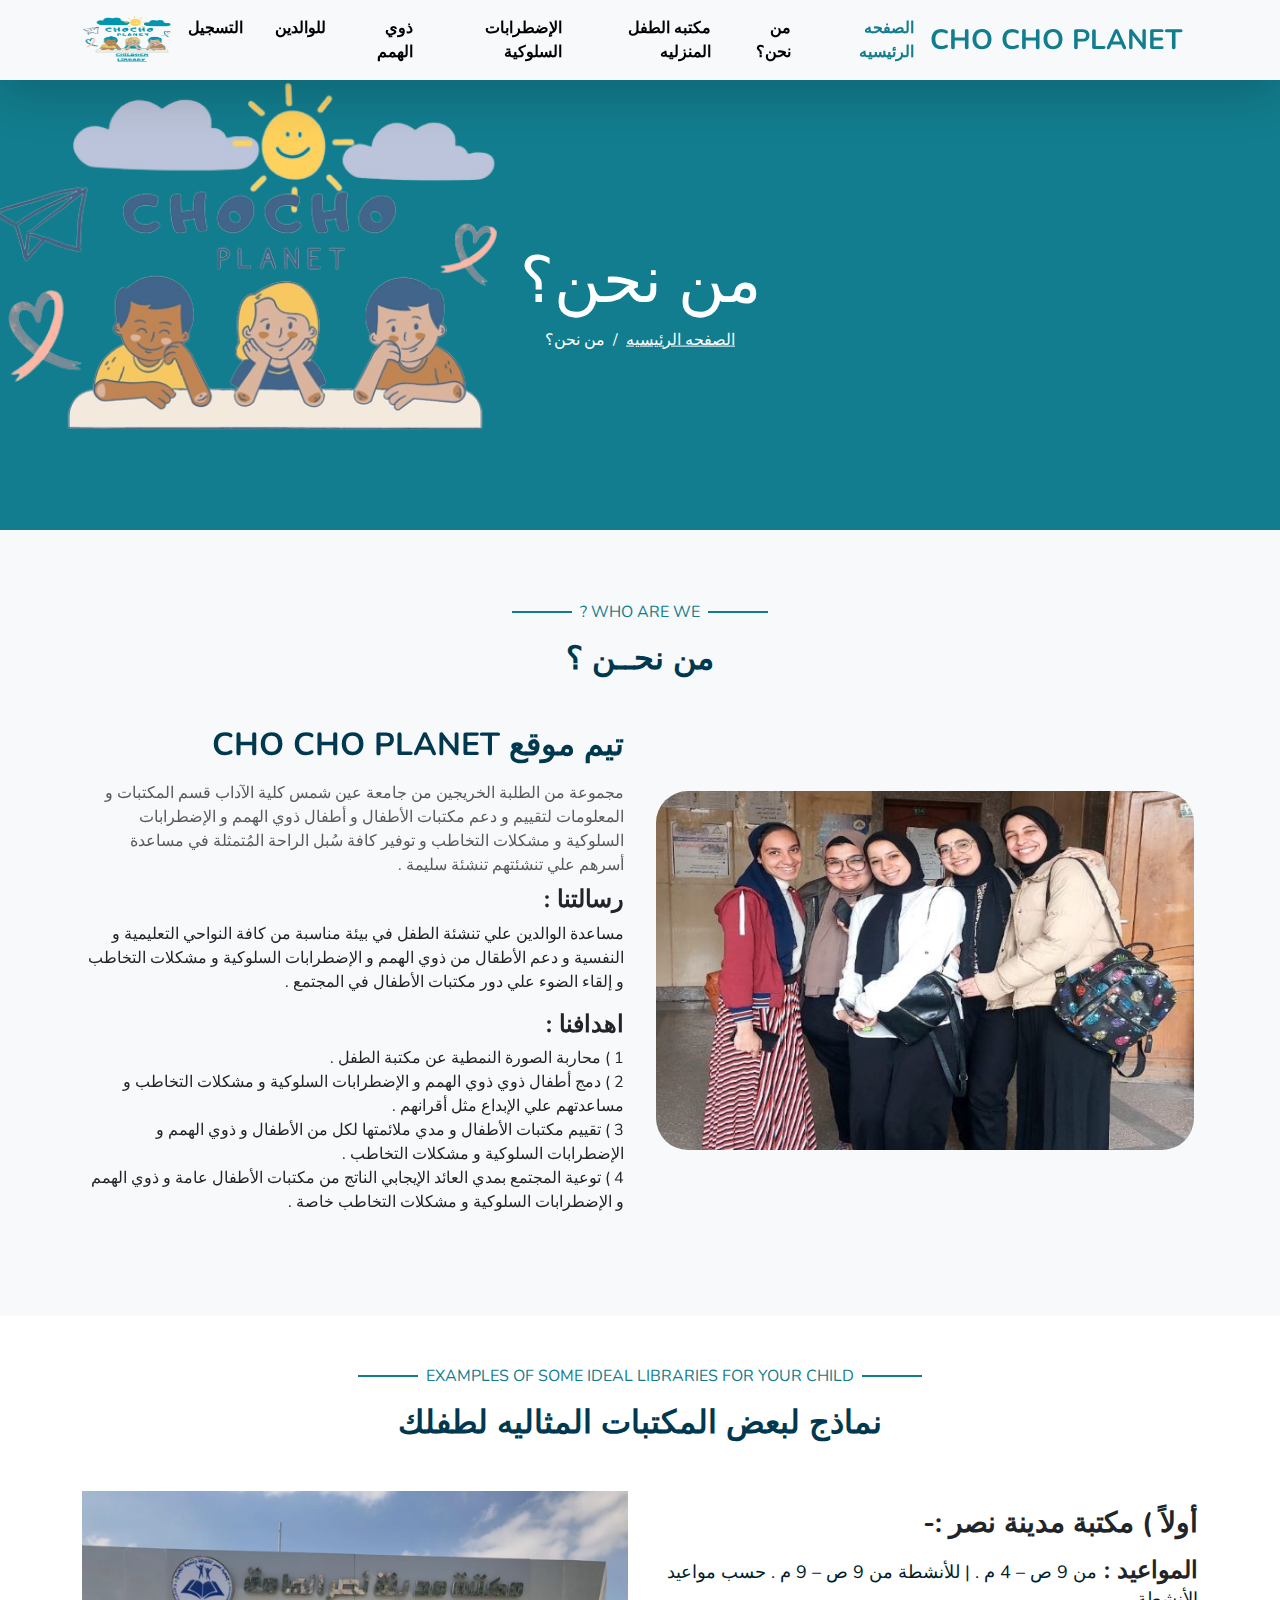
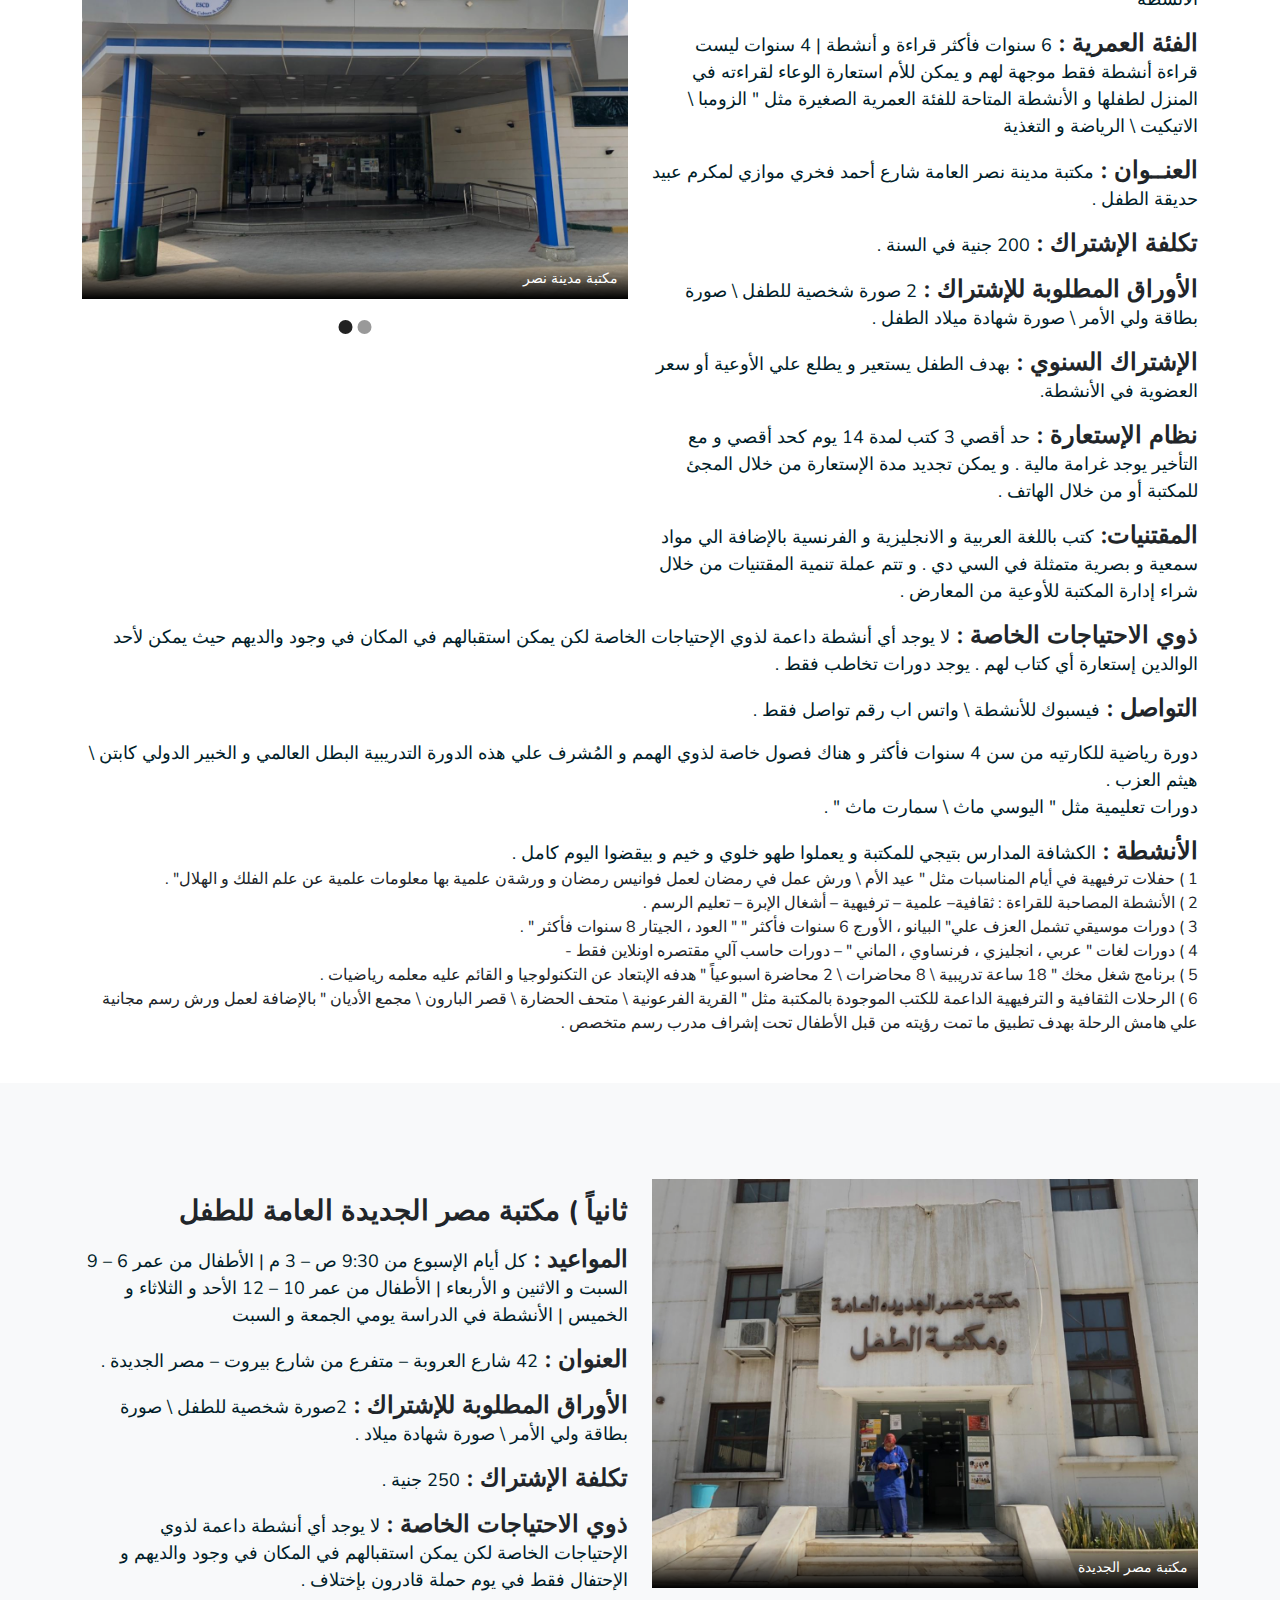
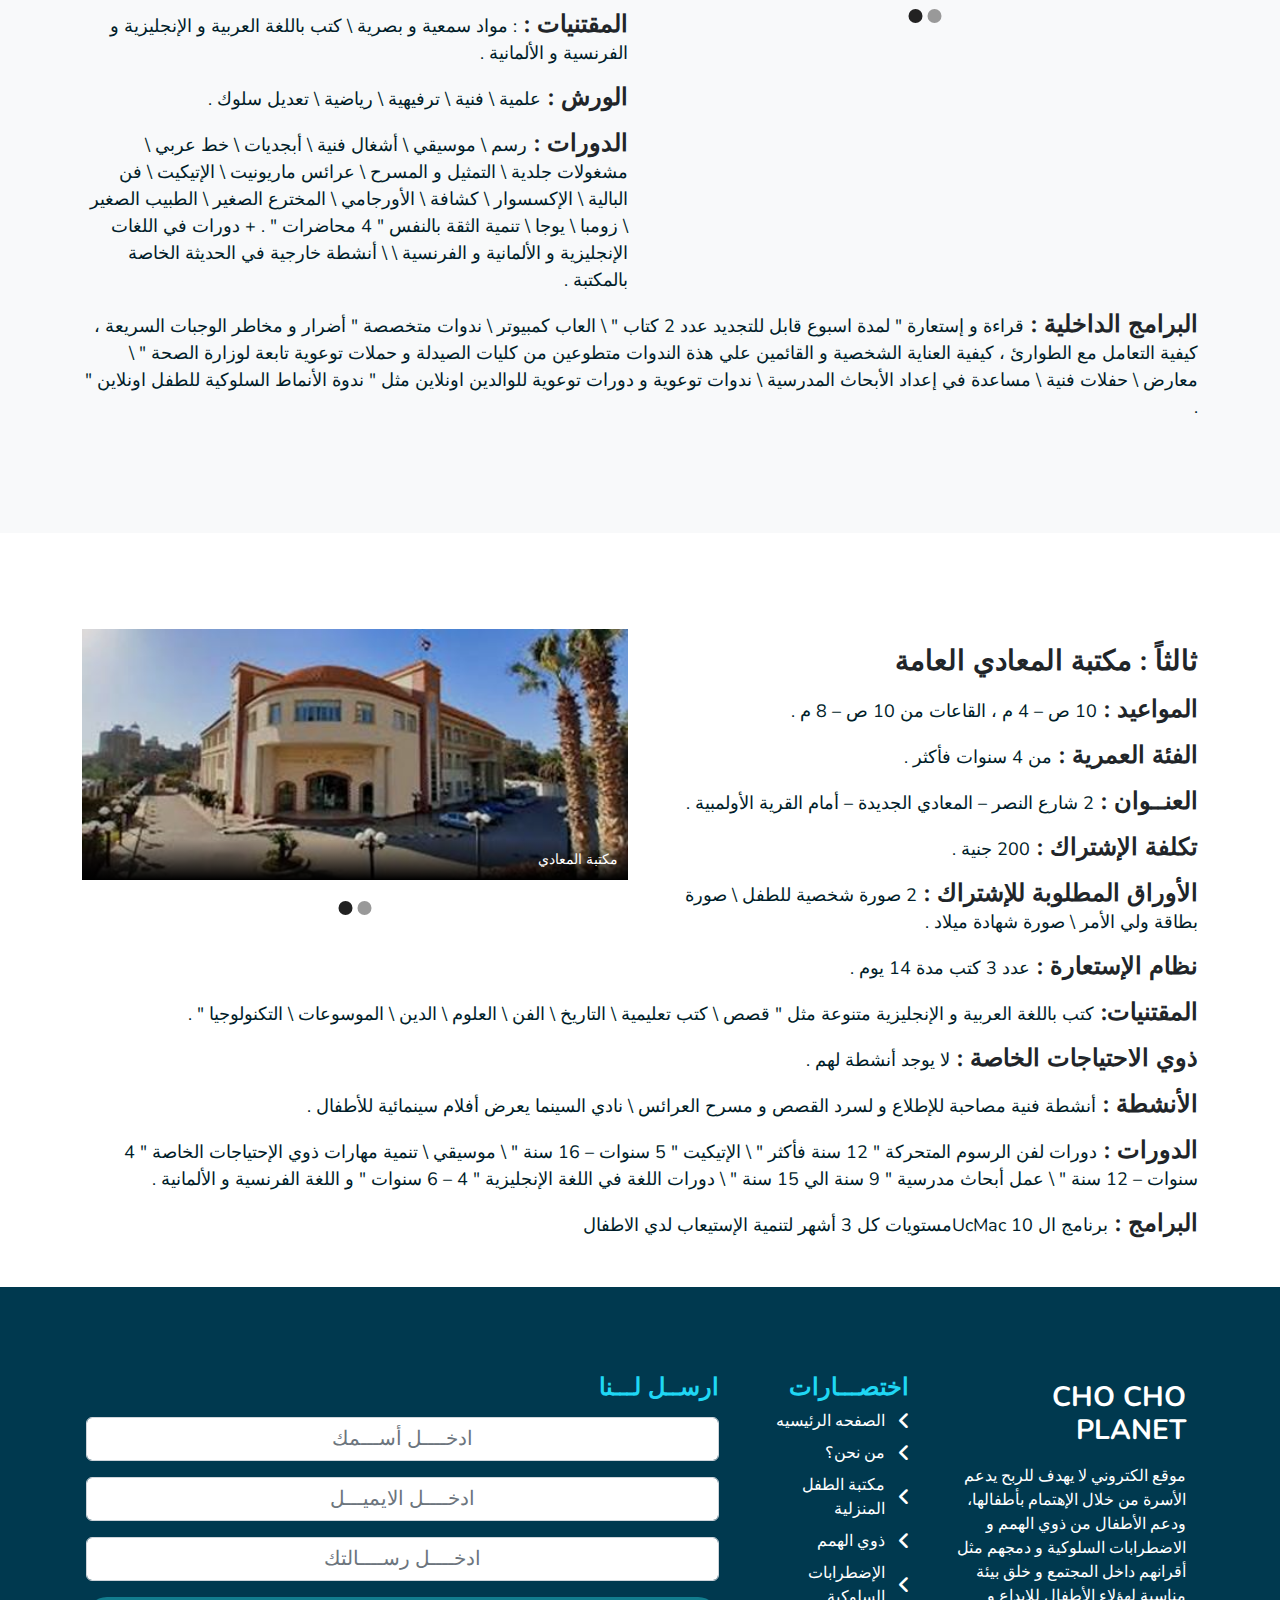
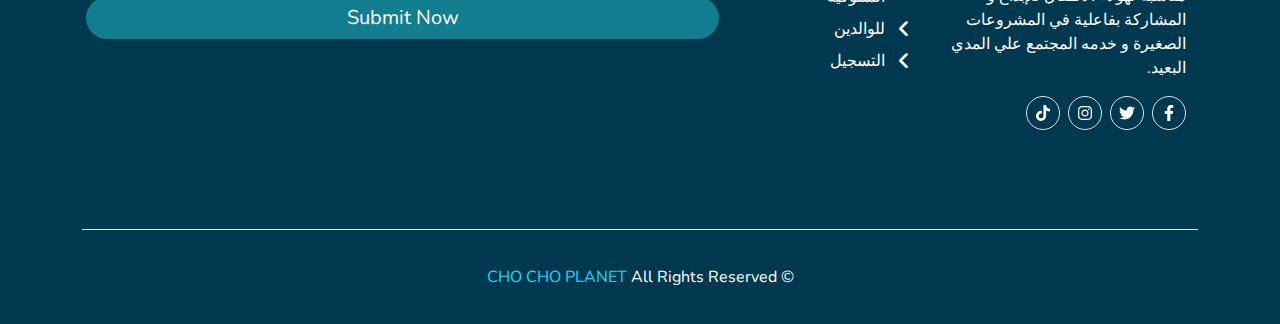
==== commit c1698f99: "Add files via upload" ====
--- a/about.html
+++ b/about.html
@@ -543,7 +543,12 @@
               <p class="my-3">
                 موقع الكتروني لا يهدف للربح يدعم الأسرة من خلال الإهتمام بأطفالها، ودعم الأطفال من ذوي الهمم و الاضطرابات السلوكية و دمجهم مثل أقرانهم داخل المجتمع و خلق بيئة مناسبة لهؤلاء الأطفال للإبداع و المشاركة بفاعلية في المشروعات الصغيرة و خدمه المجتمع علي المدي البعيد.
               </p>
+
+
               <ul class="list-unstyled mb-0 p-0 d-flex gap-2">
+
+
+
                 <li>
                   <a href="https://www.facebook.com/profile.php?id=100079560855565&mibextid=ZbWKwL" target="_blank" aria-label="facebook-icon">
                     <i
@@ -553,6 +558,23 @@
                   </a>
                 </li>
 
+                <li>
+                  <a href="https://twitter.com/Chocho_planet?t=5O5B5GN_t0EomIsQ2uubFQ&s=09" target="_blank" aria-label="tiktok-icon">
+                    <i
+                      class="fa-brands fa-twitter text-white border rounded-circle p-2 "
+                    >
+                    </i>
+                  </a>
+                </li>
+
+                <li>
+                  <a href="https://www.instagram.com/chocho_planet/?igshid=YmMyMTA2M2Y%3D" target="_blank" aria-label="tiktok-icon">
+                    <i
+                      class="fa-brands fa-instagram text-white border rounded-circle p-2 "
+                    >
+                    </i>
+                  </a>
+                </li>
 
                 <li>
                   <a href="http://tiktok.com/@chocho_planet" target="_blank" aria-label="tiktok-icon">
@@ -562,6 +584,9 @@
                     </i>
                   </a>
                 </li>
+
+
+
               </ul>
             </div>
           </div>
